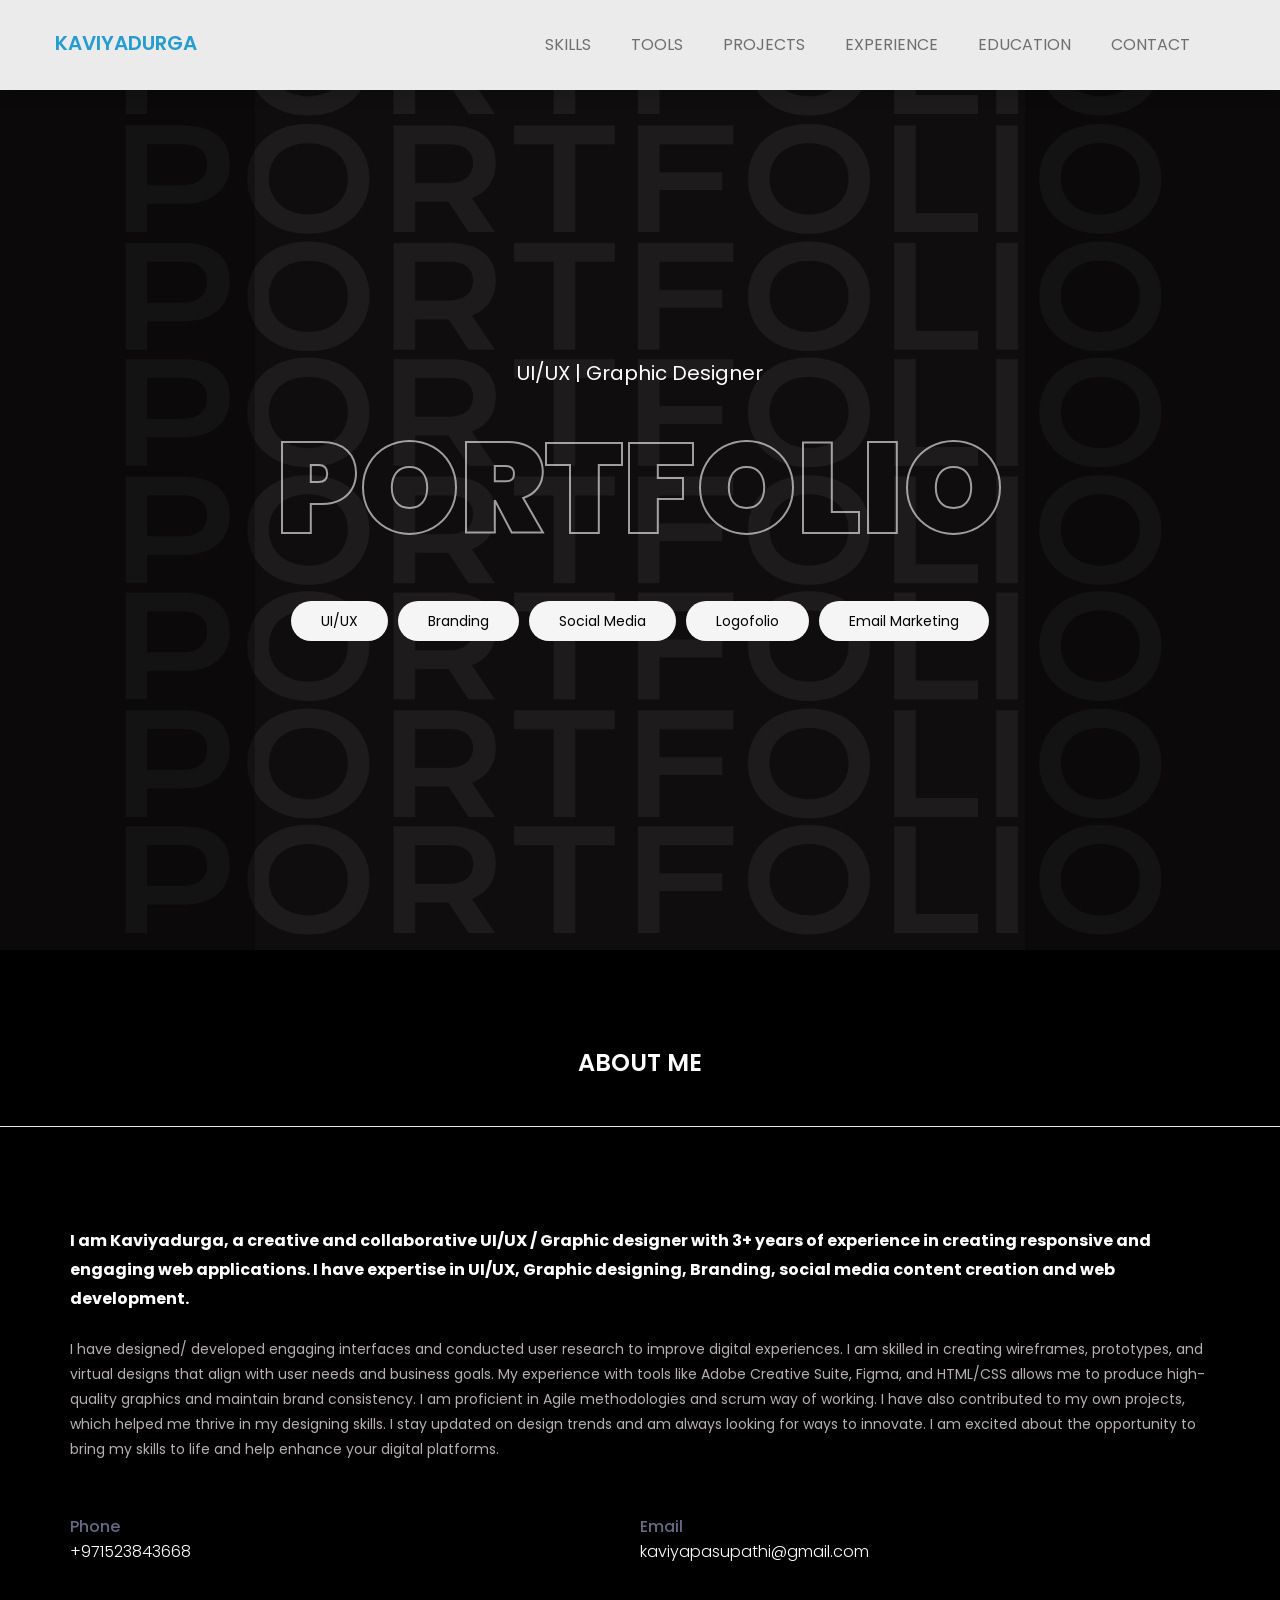
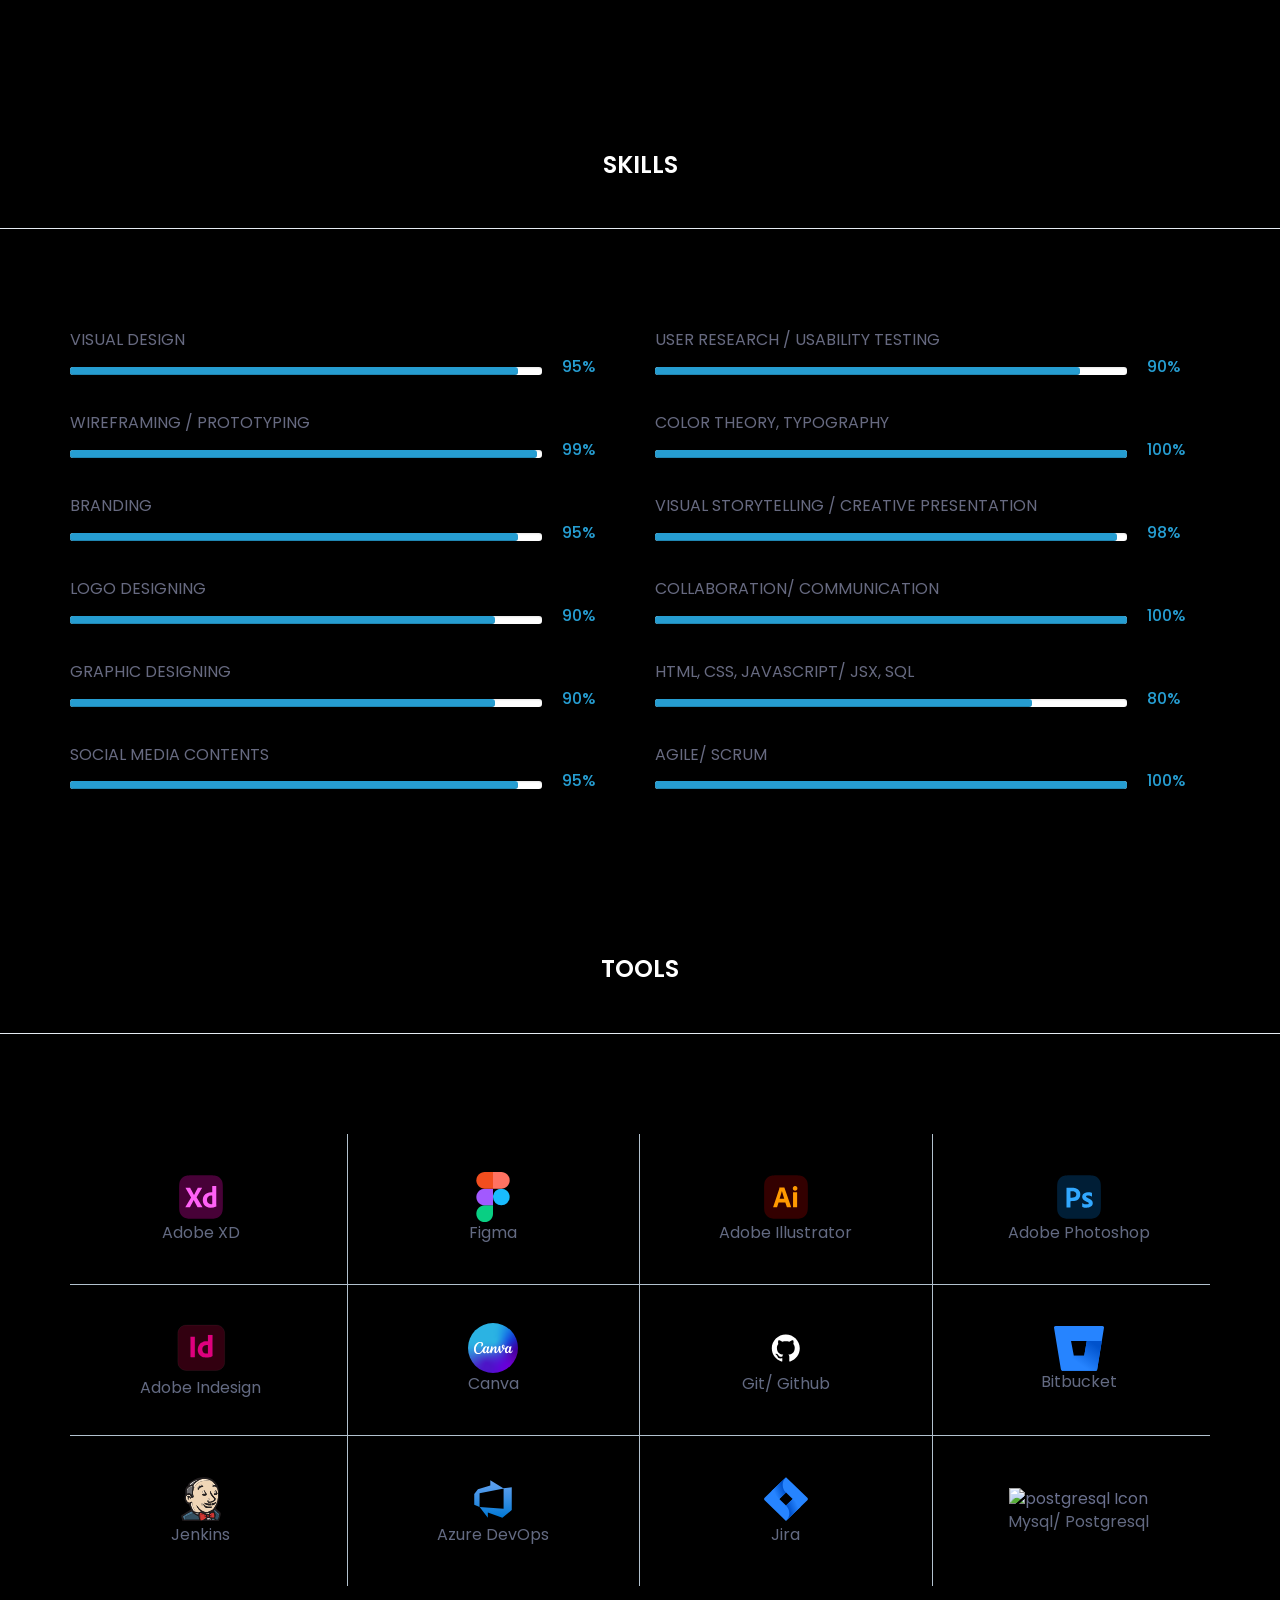
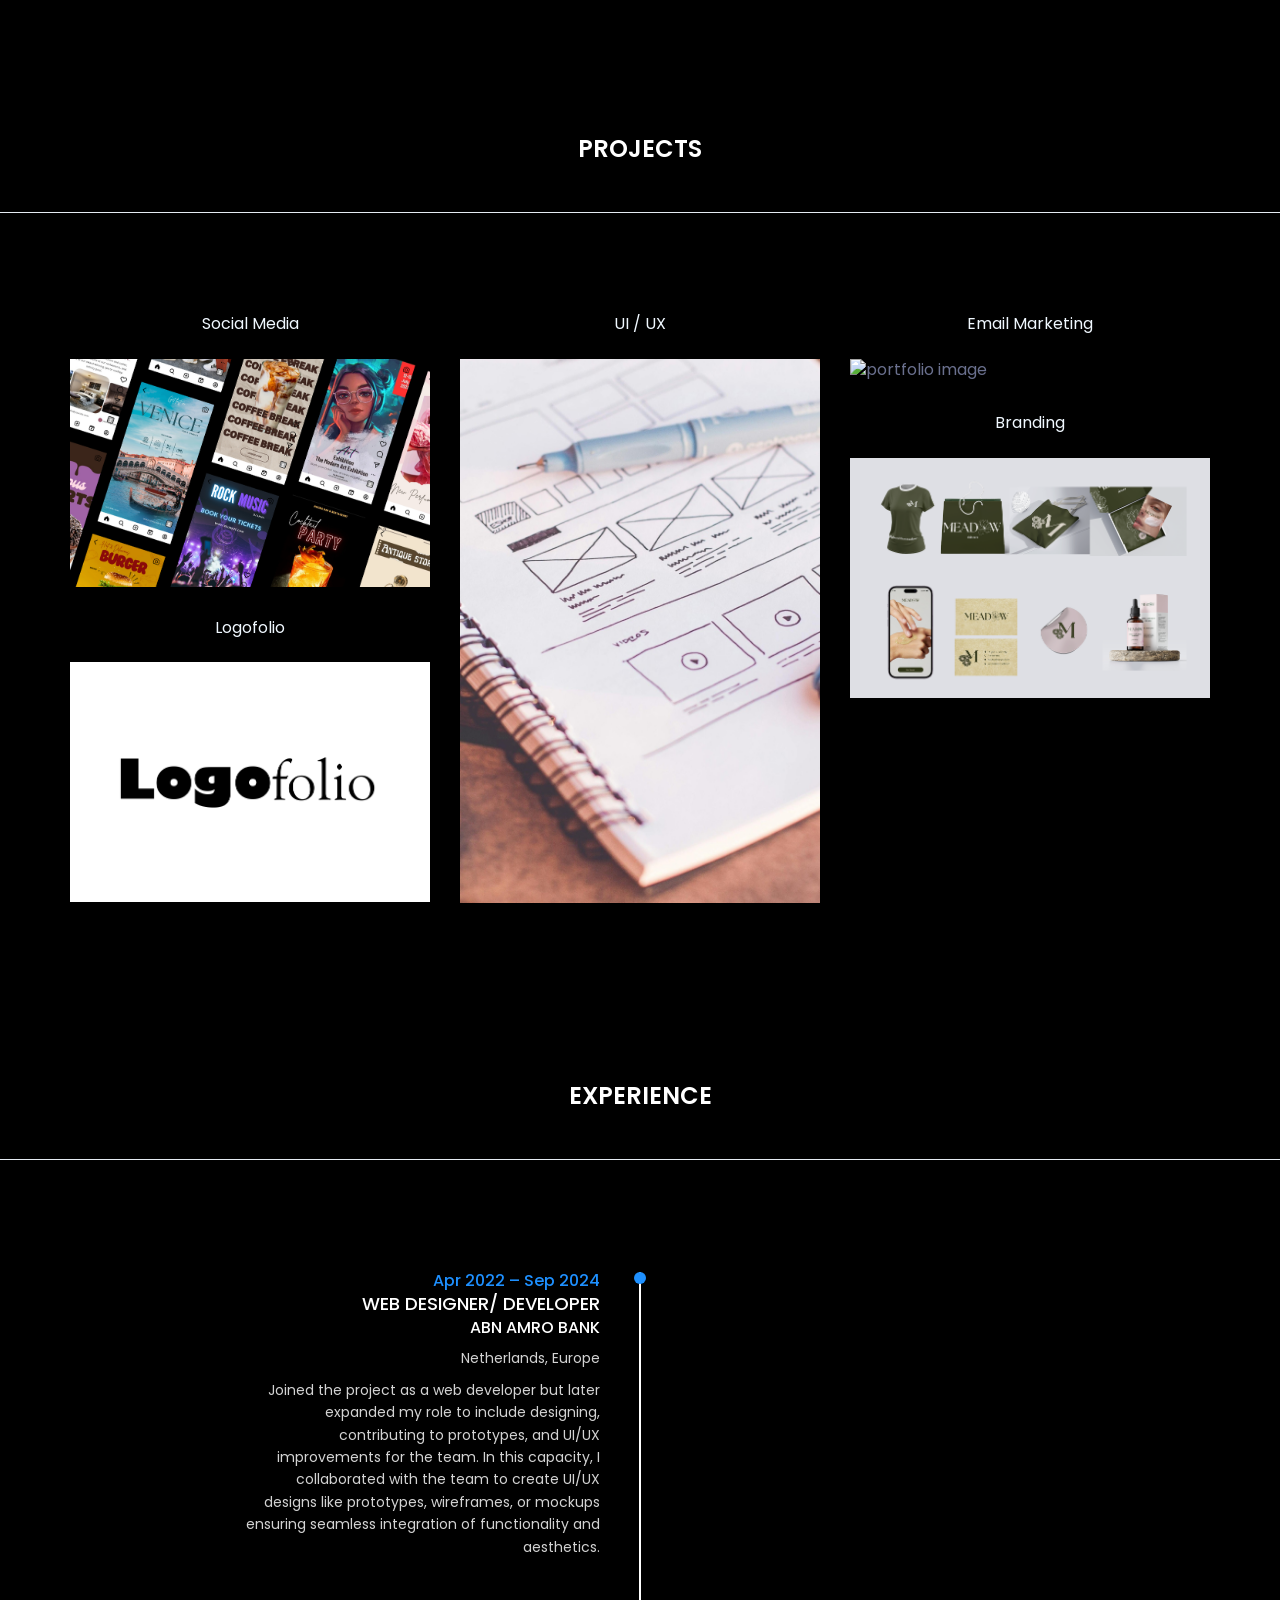
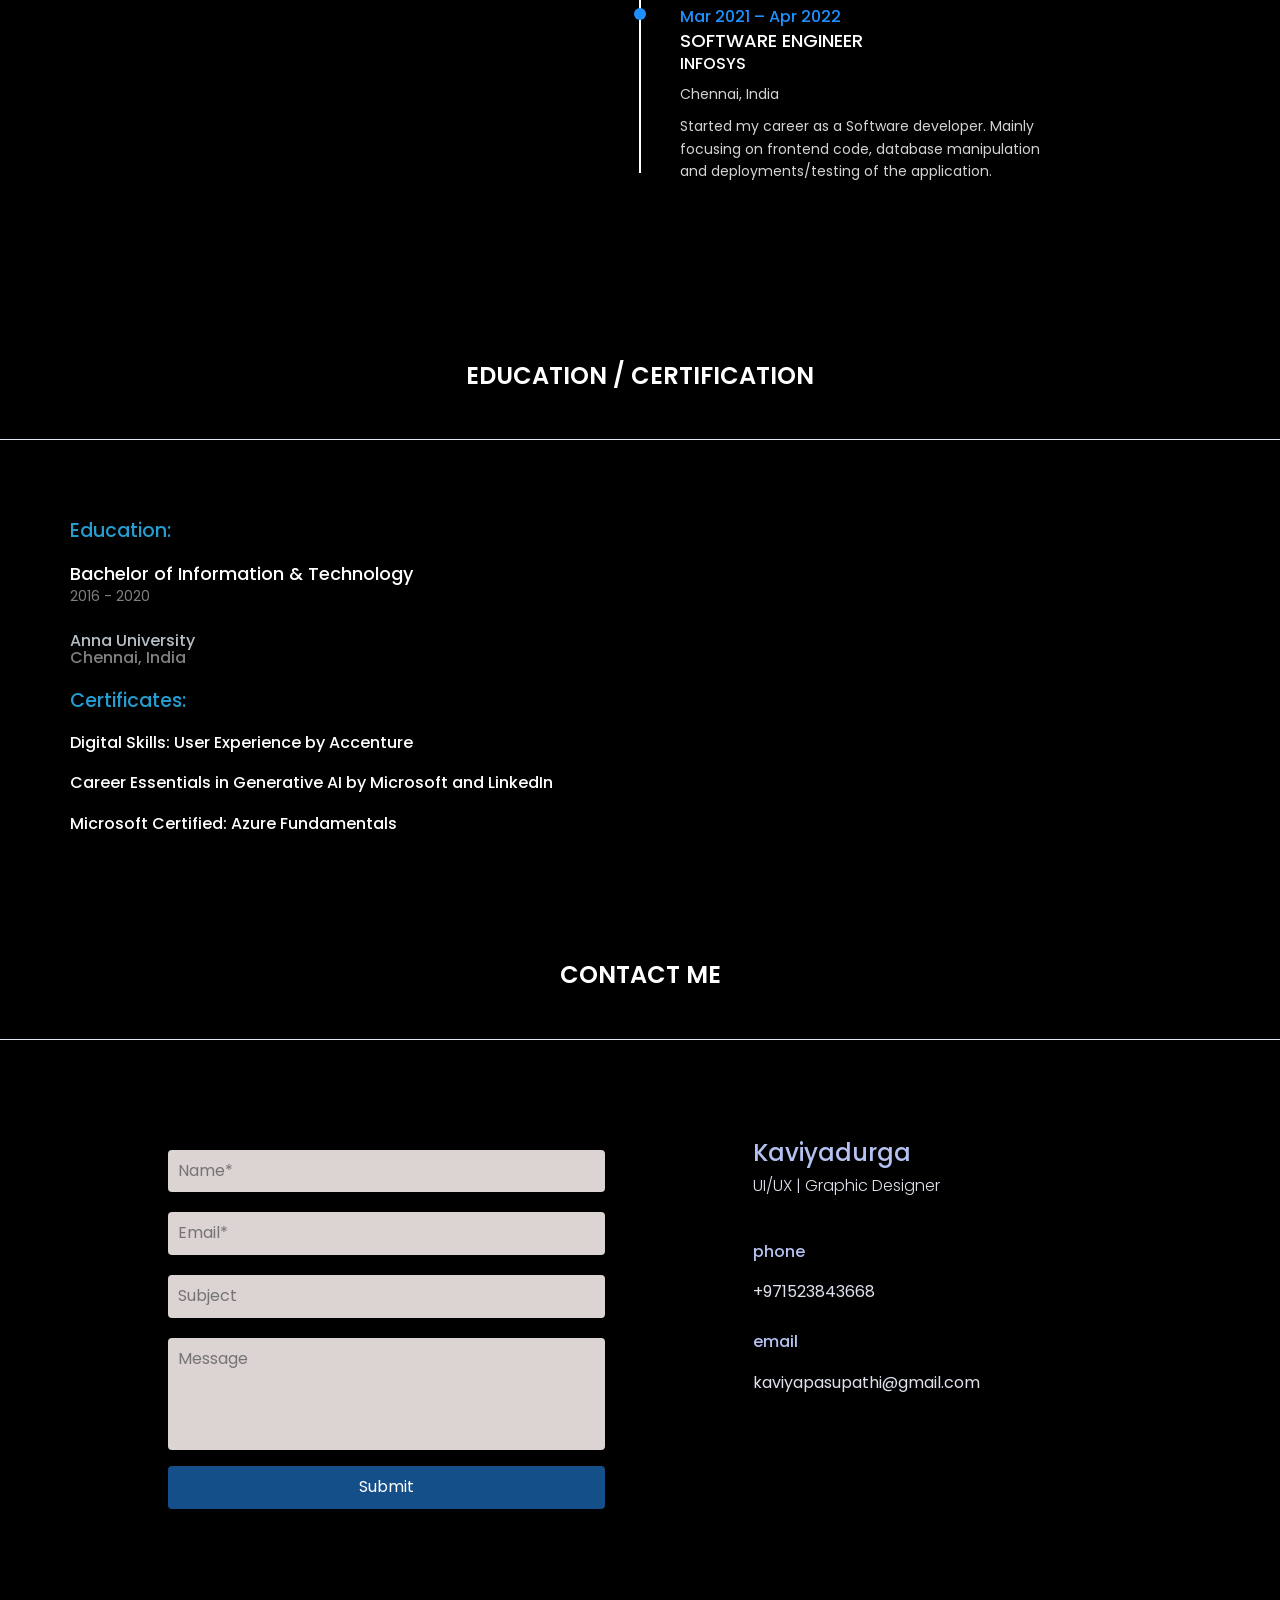
==== index.html @ 009546b3 "changed thumbnails" ====
<!DOCTYPE html>
<html class="no-js" lang="en">
  <head>
    <!-- meta data -->
    <meta charset="utf-8">
    <meta http-equiv="X-UA-Compatible" content="IE=edge" />
    <meta name="viewport" content="width=device-width", initial-scale="1.0">

    <!-- The above 3 meta tags *must* come first in the head; any other head content must come *after* these tags -->
    <!--font-family-->
    <link
      href="https://fonts.googleapis.com/css?family=Poppins:100,200,300,400,500,600,700,800,900&amp;subset=devanagari,latin-ext"
      rel="stylesheet"
    />
    <link rel="stylesheet" href="https://cdnjs.cloudflare.com/ajax/libs/font-awesome/6.7.2/css/all.min.css" integrity="sha512-Evv84Mr4kqVGRNSgIGL/F/aIDqQb7xQ2vcrdIwxfjThSH8CSR7PBEakCr51Ck+w+/U6swU2Im1vVX0SVk9ABhg==" crossorigin="anonymous" referrerpolicy="no-referrer" />

    <!-- title of site -->
    <title>Kaviyadurga</title>
    <!-- For favicon png -->
    <link
      rel="shortcut icon"
      type="image/icon"
      href="assets/images/about/website-logo.svg"
    />
    
    <!--font-awesome.min.css-->
<link rel="stylesheet" href="assets/css/form.css"/>
<link rel="stylesheet" href="assets/css/experience.css">
    <link rel="stylesheet" href="assets/css/font-awesome.min.css" />
    <!--flat icon css-->
    <link rel="stylesheet" href="assets/css/flaticon.css" />
    <!--animate.css-->
    <link rel="stylesheet" href="assets/css/animate.css" />
    <!--owl.carousel.css-->
    <link rel="stylesheet" href="assets/css/owl.carousel.min.css" />
    <link rel="stylesheet" href="assets/css/owl.theme.default.min.css" />
    <!--bootstrap.min.css-->
    <link rel="stylesheet" href="assets/css/bootstrap.min.css" />
    <!-- bootsnav -->
    <link rel="stylesheet" href="assets/css/bootsnav.css" />
    <!--style.css-->
    <link rel="stylesheet" href="assets/css/style.css" />
    <!--responsive.css-->
    <link rel="stylesheet" href="assets/css/responsive.css" />

    <link
      href="https://fonts.googleapis.com/css2?family=Dancing+Script&display=swap"
      rel="stylesheet"
    />

    <link href="https://fonts.googleapis.com/css2?family=Sacramento&display=swap" rel="stylesheet">
    <link href="https://fonts.googleapis.com/css2?family=Alex+Brush&display=swap" rel="stylesheet">

    
  </head>
  <body>
   
    <!-- top-area Start -->
    <header class="top-area">
      <div class="header-area">
        <!-- Start Navigation -->
        <nav
          class="navbar navbar-default bootsnav navbar-fixed dark no-background"
        >
          <div class="container">
            <!-- Start Header Navigation -->
            <div class="navbar-header">
              <button
                type="button"
                class="navbar-toggle"
                data-toggle="collapse"
                data-target="#navbar-menu"
              >
                <i class="fa fa-bars"></i>
              </button>
              <a class="navbar-brand" href="index.html">Kaviyadurga</a>
            </div>
            <!--/.navbar-header-->
            <!-- End Header Navigation -->
            <!-- Collect the nav links, forms, and other content for toggling -->
            <div
              class="collapse navbar-collapse menu-ui-design"
              id="navbar-menu"
            >
              <ul
                class="nav navbar-nav navbar-right"
                data-in="fadeInDown"
                data-out="fadeOutUp"
              >
                <li class="smooth-menu active"></li>
                <li class="smooth-menu"><a href="#skills">skills</a></li>
                <li class="smooth-menu"><a href="#tools">Tools</a></li>
                <li class="smooth-menu"><a href="#portfolio">projects</a></li>
                <li class="smooth-menu"><a href="#experience">experience</a></li>
                <li class="smooth-menu"><a href="#education">education</a></li>
                <li class="smooth-menu"><a href="#contact">contact</a></li>
              </ul>
              <!--/.nav -->
            </div>
            <!-- /.navbar-collapse -->
          </div>
          <!--/.container-->
        </nav>
        <!--/nav-->
        <!-- End Navigation -->
      </div>
      <!--/.header-area-->
      <div class="clearfix"></div>
    </header>
    <!-- /.top-area-->
    <!-- top-area End -->
    <!--welcome-hero start -->
    <!DOCTYPE html>
<html lang="en">
<head>
    <meta charset="UTF-8">
    <meta name="viewport" content="width=device-width, initial-scale=1.0">
    <title>Portfolio</title>
    <link rel="stylesheet" href="styles.css"> <!-- Link to your CSS file -->
</head>
<body>

  <section id="welcome-hero" class="welcome-hero">
    <div class="welcome-content">
        <div style="font-size: 20px;">UI/UX | Graphic Designer</div>
        <div class="text-layer text-outline">PORTFOLIO</div>

        <!-- <div class="signature">Kaviyadurga</div> -->

        <!-- Buttons Section -->
        <div class="buttons">
            <button onclick="window.location.href='ui-ux.html'">UI/UX</button>
            <button onclick="window.location.href='mockups.html'">Branding</button>
            <button onclick="window.location.href='social-media.html'">Social Media</button>
            <button onclick="window.location.href='logo.html'">Logofolio</button>
            <button onclick="window.location.href='editorial-designs.html'">Email Marketing</button>
        </div>
    </div>
</section>


</body>
</html>


    <!--/.welcome-hero-->
    <!--welcome-hero end -->
    <!--about start -->
    <section id="about" class="about"> 
      <div class="section-heading text-center">
        <h2>about me</h2>
      </div>
      <div class="container">
        <div class="about-content">
          <div>
            <p style="font-weight: bold; color: white; font-size: medium;">
              I am Kaviyadurga, a creative and collaborative UI/UX / Graphic designer with
              3+ years of experience in creating responsive and engaging
              web applications. I have expertise in UI/UX, Graphic designing, Branding, social media content creation and web development.
            </p>
            <br>
            
              <p style="color: rgb(183, 175, 175);">I have designed/ developed engaging interfaces and conducted user research to improve digital experiences.
              I am skilled in creating wireframes, prototypes, and virtual designs that align with user needs and business goals.
              My experience with tools like Adobe Creative Suite, Figma, and HTML/CSS allows me to produce high-quality graphics and maintain brand consistency.
              I am proficient in Agile methodologies and scrum way of working.
              I have also contributed to my own projects, which helped me thrive in my designing skills.
              I stay updated on design trends and am always looking for ways to innovate.
              I am excited about the opportunity to bring my skills to life and help enhance your digital platforms.</p>
            
    
            <!-- Phone and Email Section -->
            <div class="contact-info">
              <div class="single-about-add-info">
                <h3>Phone</h3>
                <p>+971523843668</p>
              </div>
              <div class="single-about-add-info">
                <h3>Email</h3>
                <p>kaviyapasupathi@gmail.com</p>
              </div>
            </div>
          </div>
        </div>
      </div>
    </section>
    <!--/.about-->
    <!--about end -->

    <!--skills start -->
    <section id="skills" class="skills">
      <div class="skill-content">
        <div class="section-heading text-center">
          <h2>skills</h2>
        </div>
        <div class="container">
          <div class="row">
            <div class="col-md-6">
              <div class="single-skill-content">
                <div class="barWrapper">
                  <span class="progressText">Visual Design</span>
                  <div class="single-progress-txt">
                    <div class="progress">
                      <div
                        class="progress-bar"
                        role="progressbar"
                        aria-valuenow="95"
                        aria-valuemin="10"
                        aria-valuemax="100"
                        style=""
                      ></div>
                    </div>
                    <h3>95%</h3>
                  </div>
                </div>
                <div class="barWrapper">
                  <span class="progressText">Wireframing / Prototyping</span>
                  <div class="single-progress-txt">
                    <div class="progress">
                      <div
                        class="progress-bar"
                        role="progressbar"
                        aria-valuenow="99"
                        aria-valuemin="10"
                        aria-valuemax="100"
                        style=""
                      ></div>
                    </div>
                    <h3>99%</h3>
                  </div>
                </div>
                <!-- /.barWrapper -->
                <div class="barWrapper">
                  <span class="progressText">Branding</span>
                  <div class="single-progress-txt">
                    <div class="progress">
                      <div
                        class="progress-bar"
                        role="progressbar"
                        aria-valuenow="95"
                        aria-valuemin="10"
                        aria-valuemax="100"
                        style=""
                      ></div>
                    </div>
                    <h3>95%</h3>
                  </div>
                </div>
                <!-- /.barWrapper -->
                <div class="barWrapper">
                  <span class="progressText">LOGO designing</span>
                  <div class="single-progress-txt">
                    <div class="progress">
                      <div
                        class="progress-bar"
                        role="progressbar"
                        aria-valuenow="90"
                        aria-valuemin="10"
                        aria-valuemax="100"
                        style=""
                      ></div>
                    </div>
                    <h3>90%</h3>
                  </div>
                </div>
                <div class="barWrapper">
                  <span class="progressText">Graphic designing</span>
                  <div class="single-progress-txt">
                    <div class="progress">
                      <div
                        class="progress-bar"
                        role="progressbar"
                        aria-valuenow="90"
                        aria-valuemin="10"
                        aria-valuemax="100"
                        style=""
                      ></div>
                    </div>
                    <h3>90%</h3>
                  </div>
                </div>
                <!-- /.barWrapper -->
                <div class="barWrapper">
                  <span class="progressText">Social Media Contents</span>
                  <div class="single-progress-txt">
                    <div class="progress">
                      <div
                        class="progress-bar"
                        role="progressbar"
                        aria-valuenow="95"
                        aria-valuemin="10"
                        aria-valuemax="100"
                        style=""
                      ></div>
                    </div>
                    <h3>95%</h3>
                  </div>
                </div>
                <!-- /.barWrapper -->
              </div>
            </div>
            <div class="col-md-6">
              <div class="single-skill-content">
                <div class="barWrapper">
                  <span class="progressText">User research / Usability Testing</span>
                  <div class="single-progress-txt">
                    <div class="progress">
                      <div
                        class="progress-bar"
                        role="progressbar"
                        aria-valuenow="90"
                        aria-valuemin="10"
                        aria-valuemax="100"
                        style=""
                      ></div>
                    </div>
                    <h3>90%</h3>
                  </div>

                    <div class="barWrapper">
                      <span class="progressText">color theory, Typography</span>
                      <div class="single-progress-txt">
                        <div class="progress">
                          <div
                            class="progress-bar"
                            role="progressbar"
                            aria-valuenow="100"
                            aria-valuemin="10"
                            aria-valuemax="100"
                            style=""
                          ></div>
                        </div>
                        <h3>100%</h3>
                      </div>
                </div>
                <div class="barWrapper">
                  <span class="progressText">Visual storytelling / Creative presentation</span>
                  <div class="single-progress-txt">
                    <div class="progress">
                      <div
                        class="progress-bar"
                        role="progressbar"
                        aria-valuenow="98"
                        aria-valuemin="10"
                        aria-valuemax="100"
                        style=""
                      ></div>
                    </div>
                    <h3>98%</h3>
                  </div>
                </div>
                <div class="barWrapper">
                  <span class="progressText">collaboration/ communication</span>
                  <div class="single-progress-txt">
                    <div class="progress">
                      <div
                        class="progress-bar"
                        role="progressbar"
                        aria-valuenow="100"
                        aria-valuemin="10"
                        aria-valuemax="100"
                        style=""
                      ></div>
                    </div>
                    <h3>100%</h3>
                  </div>
                </div>
                <!-- /.barWrapper -->
                <!-- /.barWrapper -->
                <div class="barWrapper">
                  <span class="progressText"> html, CSS, JavaScript/ JSX, SQL</span>
                  <div class="single-progress-txt">
                    <div class="progress">
                      <div
                        class="progress-bar"
                        role="progressbar"
                        aria-valuenow="80"
                        aria-valuemin="10"
                        aria-valuemax="100"
                        style=""
                      ></div>
                    </div>
                    <h3>80%</h3>
                  </div>
                </div>
                <div class="barWrapper">
                  <span class="progressText"> Agile/ Scrum</span>
                  <div class="single-progress-txt">
                    <div class="progress">
                      <div
                        class="progress-bar"
                        role="progressbar"
                        aria-valuenow="100"
                        aria-valuemin="10"
                        aria-valuemax="100"
                        style=""
                      ></div>
                    </div>
                    <h3>100%</h3>
                  </div>
                </div>
                <!-- /.barWrapper -->
                <!-- /.barWrapper -->
              </div>
            </div>
          </div>
          <!-- /.row -->
        </div>
        <!-- /.container -->
      </div>
      <!-- /.skill-content-->
    </section>
    <!--/.skills-->
    <!--skills end -->
     <!--Tools start -->
    <section id="tools" class="tools">
      <div class="tools-details">
        <div class="section-heading text-center">
          <h2>Tools</h2>
        </div>
        <div class="container tool">
          <div class="tools-content">
            <div class="row">
              <div class="col-sm-3">
                <div class="single-tool">
                  <div class="tool-txt">
                    <a><img src="assets/images/tools/adobe-xd.svg" alt="adobe adobe-xd Icon" width="50" height="50"></a>
                    <div class="tool-icon-name">Adobe XD</div>
                  </div>
                  <div class="single-tool-overlay">
                    <div class="tool-txt">
                      <a><img src="assets/images/tools/adobe-xd.svg" alt="adobe adobe-xd Icon" width="50" height="50"></a>
                      <div class="tool-icon-name">Adobe XD</div>
                    </div>
                  </div>
                </div>
              </div>
              <div class="col-sm-3">
                <div class="single-tool">
                  <div class="tool-txt">
                    <a><img src="assets/images/tools/figma.svg" alt="Figma Icon" width="50" height="50"></a>
                    <div class="tool-icon-name">Figma</div>
                  </div>
                  <div class="single-tool-overlay">
                    <div class="tool-txt">
                      <a><img src="assets/images/tools/figma.svg" alt="Figma Icon" width="50" height="50"></a>
                      <div class="tool-icon-name">Figma</div>
                    </div>
                  </div>
                </div>
              </div>

              <div class="col-sm-3">
                <div class="single-tool">
                  <div class="tool-txt">
                    <a ><img src="assets/images/tools/adobe-illustrator.svg" alt="illustrator Icon" width="50" height="50"></a>
                    <div class="tool-icon-name">Adobe illustrator</div>
                  </div>
                  <div class="single-tool-overlay">
                    <div class="tool-txt">
                      <a ><img src="assets/images/tools/adobe-illustrator.svg" alt="illustrator Icon" width="50" height="50"></a>
                      <div class="tool-icon-name">Adobe illustrator</div>
                    </div>
                  </div>
                </div>
              </div>

              <div class="col-sm-3">
                <div class="single-tool tool-no-border">
                  <div class="tool-txt">
                    <a><img src="assets/images/tools/adobe-photoshop.svg" alt="Photoshop Icon" width="50" height="50"></a>
                    <div class="tool-icon-name">Adobe Photoshop</div>
                  </div>
                  <div class="single-tool-overlay">
                    <div class="tool-txt">
                      <a><img src="assets/images/tools/adobe-photoshop.svg" alt="Photoshop Icon" width="50" height="50"></a>
                      <div class="tool-icon-name">Adobe Photoshop</div>
                    </div>
                  </div>
                </div>
              </div>
            </div>
            <div class="tool-border"></div>
             <div class="row">
              <div class="col-sm-3">
                <div class="single-tool">
                  <div class="tool-txt">
                    <a><img src="assets/images/tools/adobe-indesign-color.svg" alt="Indesign Icon" width="50" height="50"></a>
                    <div class="tool-icon-name">Adobe Indesign</div>
                  </div>
                  <div class="single-tool-overlay">
                    <div class="tool-txt">
                      <a><img src="assets/images/tools/adobe-indesign.svg" alt="Indesign Icon" width="50" height="50"></a>
                      <div class="tool-icon-name">Adobe Indesign</div>
                    </div>
                  </div>
                </div>

                
              </div>
              <div class="col-sm-3">
                <div class="single-tool">
                  <div class="tool-txt">
                    <a><img src="assets/images/tools/canva-color.svg" alt="canva Icon" width="50" height="50"></a>
                    <div class="tool-icon-name">canva</div>
                  </div>
                  <div class="single-tool-overlay">
                    <div class="tool-txt">
                      <a><img src="assets/images/tools/canva.svg" alt="canva Icon" width="50" height="50"></a>
                      <div class="tool-icon-name">canva</div>
                    </div>
                  </div>
                </div>
              </div>

              <div class="col-sm-3">
                <div class="single-tool">
                  <div class="tool-txt">
                    <a><img src="assets/images/tools/github-white.svg" alt="adobe adobe-xd Icon" width="50" height="50"></a>
                    <div class="tool-icon-name">Git/ Github</div>
                  </div>
                  <div class="single-tool-overlay">
                    <div class="tool-txt">
                      <a><img src="assets/images/tools/github.svg" alt="adobe adobe-xd Icon" width="50" height="50"></a>
                      <div class="tool-icon-name">Git/ Github</div>
                    </div>
                  </div>
                </div>
              </div>
              
              <div class="col-sm-3">
                <div class="single-tool tool-no-border">
                  <div class="tool-txt">
                    <a><img src="assets/images/tools/bitbucket.svg" alt="bitbucket Icon" width="50" height="50"></a>
                    <div class="tool-icon-name">Bitbucket</div>
                  </div>
                  <div class="single-tool-overlay">
                    <div class="tool-txt">
                      <a><img src="assets/images/tools/bitbucket-black.svg" alt="bitbucket Icon" width="50" height="50"></a>
                      <div class="tool-icon-name">Bitbucket</div>
                    </div>
                  </div>
                </div>
              </div>
            </div>
            <div class="tool-border"></div>
            <div class="row">
              <div class="col-sm-3">
                <div class="single-tool">
                  <div class="tool-txt">
                    <a><img src="assets/images/tools/file-type-jenkins.svg" alt="Jenkins Icon" width="50" height="50"></a>
                    <div class="tool-icon-name">jenkins</div>
                  </div>
                  <div class="single-tool-overlay">
                    <div class="tool-txt">
                      <a><img src="assets/images/tools/file-type-jenkins.svg" alt="Jenkins Icon" width="50" height="50"></a>
                      <div class="tool-icon-name">jenkins</div>
                    </div>
                  </div>
                </div>
              </div>
              <div class="col-sm-3">
                <div class="single-tool">
                  <div class="tool-txt">
                    <a><img src="assets/images/tools/azure-devops-color.svg" alt="Azure DevOps Icon" width="50" height="50"></a>
                    <div class="tool-icon-name">Azure DevOps</div>
                  </div>
                  <div class="single-tool-overlay">
                    <div class="tool-txt">
                      <a><img src="assets/images/tools/microsoft-azure-devops-black.svg" alt="Azure DevOps Icon" width="50" height="50"></a>
                      <div class="tool-icon-name">Azure DevOps</div>
                    </div>
                  </div>
                </div>
              </div>
              <div class="col-sm-3">
                <div class="single-tool">
                  <div class="tool-txt">
                    <a><img src="assets/images/tools/jira.svg" alt="JIRA Icon" width="50" height="50"></a>
                    <div class="tool-icon-name">jira</div>
                  </div>
                  <div class="single-tool-overlay">
                    <div class="tool-txt">
                      <a><img src="assets/images/tools/jira-software-black.svg" alt="JIRA Icon" width="50" height="50"></a>
                      <div class="tool-icon-name">jira</div>
                    </div>
                  </div>
                </div>
              </div>
              <div class="col-sm-3">
                <div class="single-tool tool-no-border">
                  <div class="tool-txt">
                    <a><img src="assets/images/tools/postgresql.svg" alt="postgresql Icon" width="50" height="50"></a>
                    <div class="tool-icon-name">mysql/ postgresql</div>
                  </div>
                  <div class="single-tool-overlay">
                    <div class="tool-txt">
                      <a><img src="assets/images/tools/postgresql-black.svg" alt="postgresql Icon" width="50" height="50"></a>
                      <div class="tool-icon-name">mysql/ postgresql</div>
                    </div>
                  </div>
                </div>
              </div>
            </div>
          </div>
        </div>
      </div>
    </section><!--/.Tools-->
    <!--Tools end -->

        <!--portfolio start -->
        <section id="portfolio" class="portfolio">
          <div class="portfolio-details">
            <div class="section-heading text-center">
              <h2>Projects</h2>
            </div>
    
            
            <div class="container">
              <div class="portfolio-content">
                <div class="isotope">
                  <div class="row">
                    <div class="col-sm-4">
    
    
                      <div class="item">
                        <a href="social-media.html">
                          <div class="text-center" style="color: aliceblue;">Social Media</div><br>
                          <img
                            src="assets/images/portfolio/media-thumbnail.png"
                            alt="portfolio image" />
                          <div class="isotope-overlay">
                            <span>View projects</span>
                          </div>
                        </a>
                      </div>
                      
                      
                      <div class="item">
                        <a href="logo.html">
                          <div class="text-center" style="color: aliceblue;">Logofolio</div><br>
                          <img
                            src="assets/images/portfolio/logo-thumbnail.png"
                            alt="portfolio image" />
                          <div class="isotope-overlay">
                            <span>View projects</span>
                          </div>
                        </a>
                      </div>
                      <!-- /.item -->
                      <!-- /.item -->
                    </div>
                    <!-- /.col -->
    
                    <div class="col-sm-4">
                      
                      <!-- /.item -->
    
                      <div class="item">
                        <a href="ui-ux.html">
                          <div class="text-center" style="color: aliceblue;">UI / UX</div>
                          <br>
                          <img
                            src="assets/images/portfolio/uiux.jpeg"
                            alt="portfolio image" />
                          <div class="isotope-overlay">
                            <span>View projects</span>
                          </div>
                        </a>
                      </div>
                    </div>
                    <!-- /.col -->        
                      <!-- /.item -->
                    
                    <!-- /.col -->
    
                    <div class="col-sm-4">
                      <div class="item">
                        <div class="text-center" style="color: aliceblue;">Email Marketing</div>
                        <br>
                        <a href="editorial-designs.html">
                          <img
                            src="assets/images/portfolio/editorial-design-thumbnail.png"
                            alt="portfolio image" />
                          <div class="isotope-overlay">
                            <span>View projects</span>
                          </div>
                        </a>
                      </div>
                      <!-- /.item -->
                      <div class="item">
                        <a href="mockups.html">
                          <div class="text-center" style="color: aliceblue;">Branding</div>
                          <br>
                          <img
                            src="assets/images/portfolio/branding-thumbail.png"
                            alt="portfolio image" />
                          <div class="isotope-overlay">
                            <span>View projects</span>
                          </div>
                        </a>
                      </div>
                      <!-- /.item -->
                    </div>
                    <!-- /.col -->
                  </div>
                  <!-- /.row -->
                </div>
                <!--/.isotope-->
              </div>
              <!--/.gallery-content-->
            </div>
            <!--/.container-->
          </div>
          <!--/.portfolio-details-->
        </section>
        <!--portfolio end -->
    <!--experience start -->
    <section id="experience" class="experience">
      <div class="section-heading text-center">
        <h2>experience</h2>
      </div>
      <br>
      <br>
      <br>
      <br>
      <div class="experience-container">
        <div class="timeline-e">
          <div class="timeline-item left">
            <div class="timeline-dot"></div>
            <div class="timeline-content-experience">
              <h2>Apr 2022 – Sep 2024</h2>
              <h3>WEB DESIGNER/ DEVELOPER</h3>
              <h4>ABN AMRO BANK</h4>
              <p>Netherlands, Europe</p>
              <p>
                Joined the project as a web developer but later expanded my role to include designing, contributing to prototypes, and UI/UX improvements for the team. In this capacity, I collaborated with the team to create UI/UX designs like prototypes, wireframes, or mockups ensuring seamless integration of functionality and aesthetics.
              </p>
            </div>
          </div>
          <div class="timeline-item right">
            <div class="timeline-dot"></div>
            <div class="timeline-content-experience">
              <h2>Mar 2021 – Apr 2022</h2>
              <h3>SOFTWARE ENGINEER</h3>
              <h4>INFOSYS</h4>
              <p>Chennai, India</p>
              <p>
                Started my career as a Software developer. Mainly focusing on frontend code, database manipulation and deployments/testing of the application.
              </p>
            </div>
          </div>
        </div>
      </div>
    </section>
    <!--/.experience-->
    <!--experience end -->
    <section id="education" class="education">
      <div class="section-heading text-center">
        <h2>education / certification</h2>
      </div>
      <div class="container">
        <div class="education-horizontal-timeline">
          <div >
            <div >
              <div >
                <div class="experience-time">
                  <h3 style="font-size: larger; color: #269dd1;" >Education:</h3>
                  <br>
                  <h4 style="font-size: large">
                    Bachelor of Information & Technology
                  </h4>
                  <p style="color: grey">2016 - 2020</p>
                  <br>
                </div>
                <!--/.experience-time-->
                <div class="timeline-horizontal-border"></div>
                <div class="timeline">
                  <div class="timeline-content">
                    <h4 style="color: rgb(181, 190, 197);" class="title" >Anna University</h4>
                    <h5 style="color: grey;">Chennai, India</h5>
                  </div>
                  <!--/.timeline-content-->
                </div>
                <!--/.timeline-->
              </div>
              <br>
              <div >
                <div class="experience-time">
                  <h3 style="font-size: larger; color: #269dd1;" >
                    Certificates:</h3>
                    <br>
                    <h5>Digital Skills: User Experience by Accenture</h5>
                    <br>
                    <h5>Career Essentials in Generative AI by Microsoft and LinkedIn</h5>
                    <br>
                    <h5>Microsoft Certified: Azure Fundamentals</h5>
                </div>
                <!--/.experience-time-->
                <div class="timeline-horizontal-border"></div>
                <div class="timeline">
                  <div class="timeline-content">
                  </div>
                  <!--/.timeline-content-->
                </div>
                <!--/.timeline-->
              </div>
            </div>
          </div>
        </div>
      </div>
    </section>
    <!--/.education-->
    <!--education end -->
   

    <!--contact start -->
    <section id="contact" class="contact">
      <div class="section-heading text-center">
        <h2>contact me</h2>
      </div>
      <div class="container">
        <div class="row">
          <div class="col-md-offset-1 col-md-5 col-sm-6">
            <div class="single-contact-box">
              <div class="contact-form">
                <form action="https://api.web3forms.com/submit" method="POST" class="contact-form" id="contactForm">
                  <input type="hidden" name="access_key" value="eb0b4a5a-c8cd-4df2-a8bb-a3f2d556fee1">
                  <input type="text" id="name" name="name" placeholder="Name*" required>
                  <input type="email" id="email" name="email" placeholder="Email*" required>
                  <input type="text" id="subject" name="subject" placeholder="Subject" required>
                  <textarea id="message" name="message" placeholder="Message" rows="4" required></textarea>
                  <button type="submit">Submit</button>
                </form>
                <!--/form-->
              </div>
              <!--/.contact-form-->
            </div>
            <!--/.single-contact-box-->
          </div>
        
            <!--/.col-->
            <div class="col-md-offset-1 col-md-5 col-sm-6">
              <div class="single-contact-box">
                <div class="contact-adress">
                  <div class="contact-add-head">
                    <h3>Kaviyadurga</h3>
                    <p>UI/UX | Graphic Designer</p>
                  </div>
                  <div class="contact-add-info">
                    <div class="single-contact-add-info">
                      <h3>phone</h3>
                      <p>+971523843668</p>
                    </div>
                    <div class="single-contact-add-info">
                      <h3>email</h3>
                      <p>kaviyapasupathi@gmail.com</p>
                    </div>
                  </div>
                </div>
                <!--/.contact-adress-->
                <div class="hm-foot-icon">
                  <!--/ul-->
                </div>
                <!--/.hm-foot-icon-->
              </div>
              <!--/.single-contact-box-->
            </div>
            <!--/.col-->
          </div>
          <!--/.row-->
        </div>
        <!--/.contact-content-->
      </div>
      <!--/.container-->
    </section>
    <!--/.contact-->
    <!--contact end -->
    <!--footer-copyright start-->
    <footer id="footer-copyright" class="footer-copyright">
      <div class="container">
        <div class="hm-footer-copyright text-center">
          <!--/p-->
        </div>
        <!--/.text-center-->
      </div>
      <!--/.container-->
      <div id="scroll-Top">
        <div class="return-to-top">
          <i class="fa fa-angle-up" id="scroll-top"></i>
        </div>
      </div>
      <!--/.scroll-Top-->
    </footer>
    <!--/.footer-copyright-->
    <!--footer-copyright end-->
    <!-- Include all js compiled plugins (below), or include individual files as needed -->
    <script src="assets/js/jquery.js"></script>
    <!--modernizr.min.js-->
    <script src="https://cdnjs.cloudflare.com/ajax/libs/modernizr/2.8.3/modernizr.min.js"></script>
    <!--bootstrap.min.js-->
    <script src="assets/js/bootstrap.min.js"></script>
    <!-- bootsnav js -->
    <script src="assets/js/bootsnav.js"></script>
    <!-- jquery.sticky.js -->
    <script src="assets/js/jquery.sticky.js"></script>
    <!-- for progress bar start-->
    <!-- progressbar js -->
    <script src="assets/js/progressbar.js"></script>
    <!-- appear js -->
    <script src="assets/js/jquery.appear.js"></script>
    <!-- for progress bar end -->
    <!--owl.carousel.js-->
    <script src="assets/js/owl.carousel.min.js"></script>
    <script src="https://cdnjs.cloudflare.com/ajax/libs/jquery-easing/1.4.1/jquery.easing.min.js"></script>
    <!--Custom JS-->
    <script src="assets/js/custom.js"></script>
   
  </body>
</html>
---- assets/css/form.css ----
body {
  margin: 0;
  font-family: Arial, sans-serif;
  background-color: #121212;
  color: #ffffff;
}

.contact-container {
  position: absolute;
  top: 50%;
  left: 10%;
  transform: translateY(-50%);
  background-color: #000000;
  padding: 20px;
  border-radius: 8px;
  box-shadow: 0 4px 8px rgba(0, 0, 0, 0.3);
  max-width: 400px;
  width: 100%;
}

.contact-form h2 {
  text-align: center;
  margin-bottom: 20px;
  color: #ffffff;
}

.contact-form input,
.contact-form textarea {
  width: calc(100% - 20px);
  margin: 10px 0;
  padding: 10px;
  border: none;
  border-radius: 4px;
  background-color: #dcd3d3;
  color: #110101;
  resize: none;
}

.contact-form input:focus,
.contact-form textarea:focus {
  outline: none;
  border: 2px solid #1e90ff;
}

.contact-form button {
  width: calc(100% - 20px);
  padding: 10px;
  border: none;
  border-radius: 4px;
  background-color: #144f8a;
  color: #ffffff;
  font-size: 16px;
  cursor: pointer;
}

.contact-form button:hover {
  background-color: #1c86ee;
}
---- assets/css/experience.css ----
.experience-container {
  padding: 20px;
  text-align: justify;
  font-family: Arial, sans-serif;
  background-color: black;
  color: #ffffff;
}

.experience-container h1 {
  font-size: 24px;
  margin-bottom: 40px;
  color: #ffffff;
  text-transform: uppercase;
}

.timeline-e {
  position: relative;
  max-width: 800px;
  margin: 0 auto;
}

.timeline-e::before {
  content: "";
  position: absolute;
  top: 0;
  left: 50%;
  transform: translateX(-50%);
  width: 2px;
  height: calc(100% - 20px); /* Adjust height to stop before the last dot */
  background-color: #ffffff;
  z-index: 0;
}

.timeline-item {
  display: flex;
  justify-content: flex-start;
  align-items: flex-start;
  margin-bottom: 40px;
  position: relative;
}

.timeline-item.right {
  justify-content: flex-end;
}

.timeline-item:last-child {
  margin-bottom: 0; /* Remove margin for the last item */
}

.timeline-item .timeline-dot {
  position: absolute;
  left: 50%;
  transform: translateX(-50%);
  width: 12px;
  height: 12px;
  background-color: #1e90ff;
  border-radius: 50%;
  z-index: 1;
}

.timeline-content-experience {
  width: 45%;
}

.timeline-item.left .timeline-content-experience {
  text-align: right;
}

.timeline-item.right .timeline-content-experience {
  text-align: left;
}

.timeline-content-experience h2 {
  margin: 0;
  font-size: 16px;
  color: #1e90ff;
}

.timeline-content-experience h3 {
  margin: 5px 0;
  font-size: 18px;
  color: #ffffff;
}

.timeline-content-experience h4 {
  margin: 5px 0;
  font-size: 16px;
  color: #ffffff;
}

.timeline-content-experience p {
  margin: 10px 0;
  font-size: 14px;
  line-height: 1.6;
  color: #d3d3d3;
}
---- assets/css/bootsnav.css ----
/* ==============================================================

Template name : Bootsnav - Multi Purpose Header
Categorie : Bootstrap Menu in CSS
Author : adamnurdin01
Version : v.1.2
Created : 2016-06-02
Last update : 2016-10-19

============================================================== */

/* MEGAMENU STYLE
=================================*/
nav.bootsnav .dropdown.megamenu-fw {
    position: static;
}

nav.bootsnav .container {
    position: relative;
}

nav.bootsnav .megamenu-fw .dropdown-menu {
    left: auto;
}

nav.bootsnav .megamenu-content {
    padding: 15px;
    width: 100% !important;
}

nav.bootsnav .megamenu-content .title{
    margin-top: 0;
}

nav.bootsnav .dropdown.megamenu-fw .dropdown-menu {
    left: 0;
    right: 0;
}

/* Navbar
=================================*/
nav.navbar.bootsnav{
    margin-bottom: 0;
    -moz-border-radius: 0px;
    -webkit-border-radius: 0px;
    -o-border-radius: 0px;
    border-radius: 0px;
    background-color: #fff;
    border: none;
    border-bottom: solid 1px #e0e0e0;
    z-index: 9;
}

nav.navbar.bootsnav ul.nav > li > a{
    color: #6f6f6f;
    background-color: transparent;
    outline: none;
    margin-bottom: -2px;
}

nav.navbar.bootsnav ul.nav li.megamenu-fw > a:hover,
nav.navbar.bootsnav ul.nav li.megamenu-fw > a:focus,
nav.navbar.bootsnav ul.nav li.active > a:hover,
nav.navbar.bootsnav ul.nav li.active > a:focus,
nav.navbar.bootsnav ul.nav li.active > a{
    background-color: transparent;
}

nav.navbar.bootsnav .navbar-toggle{
    background-color: #fff;
    border: none;
    padding: 0;
    font-size: 18px;
    position: relative;
    top: 5px;
}

nav.navbar.bootsnav ul.nav .dropdown-menu .dropdown-menu{
    top: 0;
    left: 100%;
}

nav.navbar.bootsnav ul.nav ul.dropdown-menu > li > a{
    white-space:normal;
}


ul.menu-col{
    padding: 0;
    margin: 0;
    list-style: none;
}

ul.menu-col li a{
    color: #6f6f6f;
}

ul.menu-col li a:hover,
ul.menu-col li a:focus{
    text-decoration: none;
}

/* Navbar Full
=================================*/
nav.bootsnav.navbar-full{
    padding-bottom: 10px;
    padding-top: 10px;
}

nav.bootsnav.navbar-full .navbar-header{
    display: block;
    width: 100%;
}

nav.bootsnav.navbar-full .navbar-toggle{
    display: inline-block;
    margin-right: 0;
    position: relative;
    top: 0;
    font-size: 30px;
    -webkit-transition: all 1s ease-in-out;
	-moz-transition: all 1s ease-in-out;
	-o-transition: all 1s ease-in-out;
	-ms-transition: all 1s ease-in-out;
	transition: all 1s ease-in-out;
}

nav.bootsnav.navbar-full .navbar-collapse{
    position: fixed;
    width: 100%;
    height: 100% !important;
    top: 0;
    left: 0;
    padding: 0;
    display: none !important;
    z-index: 9;
}

nav.bootsnav.navbar-full .navbar-collapse.in{
    display: block !important;
}

nav.bootsnav.navbar-full .navbar-collapse .nav-full{
    overflow: auto;
}

nav.bootsnav.navbar-full .navbar-collapse .wrap-full-menu{
    display: table-cell;
    vertical-align: middle;
    background-color: #fff;
    overflow: auto;
}

nav.bootsnav.navbar-full .navbar-collapse .nav-full::-webkit-scrollbar {
    width: 0;
}

nav.bootsnav.navbar-full .navbar-collapse .nav-full::-moz-scrollbar {
    width: 0;
}

nav.bootsnav.navbar-full .navbar-collapse .nav-full::-ms-scrollbar {
    width: 0;
}

nav.bootsnav.navbar-full .navbar-collapse .nav-full::-o-scrollbar {
    width: 0;
}


nav.bootsnav.navbar-full .navbar-collapse ul.nav{
    display: block;
    width: 100%;
    overflow: auto;
}

nav.bootsnav.navbar-full .navbar-collapse ul.nav a:hover,
nav.bootsnav.navbar-full .navbar-collapse ul.nav a:focus,
nav.bootsnav.navbar-full .navbar-collapse ul.nav a{
    background-color: transparent;
}

nav.bootsnav.navbar-full .navbar-collapse ul.nav > li{
    float: none;
    display: block;
    text-align: center;
}

nav.bootsnav.navbar-full .navbar-collapse ul.nav > li > a{
    display: table;
    margin: auto;
    text-transform: uppercase;
    font-weight: bold;
    letter-spacing: 2px;
    font-size: 24px;
    padding: 10px 15px;
}

li.close-full-menu > a{
    padding-top: 0px;
    padding-bottom: 0px;
}

li.close-full-menu{
    padding-top: 30px;
    padding-bottom: 30px;
}

/* Atribute Navigation
=================================*/
.attr-nav{
    float: right;
    display: inline-block;
    margin-left: 13px;
    margin-right: -15px;
}

.attr-nav > ul{
    padding: 0;
    margin: 0 0 -7px 0;
    list-style: none;
    display: inline-block;
}

.attr-nav > ul > li{
    float: left;
    display: block;
}

.attr-nav > ul > li > a{
    color: #6f6f6f;
    display: block;
    padding: 28px 15px;
    position: relative;
}

.attr-nav > ul > li > a span.badge{
    position: absolute;
    top: 50%;
    margin-top: -15px;
    right: 5px;
    font-size: 10px;
    padding: 0;
    width: 15px;
    height: 15px;
    padding-top: 2px;
}

.attr-nav > ul > li.dropdown ul.dropdown-menu{
    -moz-border-radius: 0px;
    -webkit-border-radius: 0px;
    -o-border-radius: 0px;
    border-radius: 0px;
    -moz-box-shadow: 0px 0px 0px;
    -webkit-box-shadow: 0px 0px 0px;
    -o-box-shadow: 0px 0px 0px;
    box-shadow: 0px 0px 0px;
    border: solid 1px #e0e0e0;
}

ul.cart-list{
    padding: 0 !important;
    width: 250px !important;
}

ul.cart-list > li{
    position: relative;
    border-bottom: solid 1px #efefef;
    padding: 15px 15px 23px 15px !important;
}

ul.cart-list > li > a.photo{
    padding: 0 !important;
    margin-right: 15px;
    float: left;
    display: block;
    width: 50px;
    height: 50px;
    left: 15px;
    top: 15px;
}

ul.cart-list > li img{
    width: 50px;
    height: 50px;
    border: solid 1px #efefef;
}

ul.cart-list > li > h6{
    margin: 0;
}

ul.cart-list > li > h6 > a.photo{
    padding: 0 !important;
    display: block;
}

ul.cart-list > li > p{
    margin-bottom: 0;
}

ul.cart-list > li.total{
    background-color: #f5f5f5;
    padding-bottom: 15px !important;
}

ul.cart-list > li.total > .btn{
    display: inline-block;
    border-bottom: solid 1px #efefef;
}

ul.cart-list > li .price{
    font-weight: bold;
}

ul.cart-list > li.total > span{
    padding-top: 8px;
}

/* Top Search
=================================*/
.top-search{
    background-color: #333;
    padding: 10px 0;
    display: none;
}

.top-search input.form-control{
    background-color: transparent;
    border: none;
    -moz-box-shadow: 0px 0px 0px;
    -webkit-box-shadow: 0px 0px 0px;
    -o-box-shadow: 0px 0px 0px;
    box-shadow: 0px 0px 0px;
    color: #fff;
    height: 40px;
    padding: 0 15px;
}

.top-search .input-group-addon{
    background-color: transparent;
    border: none;
    color: #fff;
    padding-left: 0;
    padding-right: 0;
}

.top-search .input-group-addon.close-search{
    cursor: pointer;
}

/* Side Menu
=================================*/
body{
    -webkit-transition: all 0.3s ease-in-out;
	-moz-transition: all 0.3s ease-in-out;
	-o-transition: all 0.3s ease-in-out;
	-ms-transition: all 0.3s ease-in-out;
	transition: all 0.3s ease-in-out;
}

body.on-side{
    margin-left: -280px;
}

.side{
    position: fixed;
    overflow-y: auto;
    top: 0;
    right: -280px;
    width: 280px;
    padding: 25px 30px;
    height: 100%;
    display: block;
    background-color: #333;
    -webkit-transition: all 0.3s ease-in-out;
	-moz-transition: all 0.3s ease-in-out;
	-o-transition: all 0.3s ease-in-out;
	-ms-transition: all 0.3s ease-in-out;
	transition: all 0.3s ease-in-out;
    z-index: 9;
}

.side.on{
    right: 0;
}

.side .close-side{
    float: right;
    color: #fff;
    position: relative;
    z-index: 2;
    font-size: 16px;
}

.side .widget{
    position: relative;
    z-index: 1;
    margin-bottom: 25px;
}

.side .widget .title{
    color: #fff;
    margin-bottom: 15px;
}

.side .widget ul.link{
    padding: 0;
    margin: 0;
    list-style: none;
}

.side .widget ul.link li a{
    color: #9f9f9f;
    letter-spacing: 1px;
}

.side .widget ul.link li a:focus,
.side .widget ul.link li a:hover{
    color: #fff;
    text-decoration: none;
}

/* Share
=================================*/
nav.navbar.bootsnav .share{
    padding: 0 30px;
    margin-bottom: 30px;
}

nav.navbar.bootsnav .share ul{
    display: inline-block;
    padding: 0;
    margin: 0 0 -7px 0;
    list-style: none;
}

nav.navbar.bootsnav .share ul > li{
    float: left;
    display: block;
    margin-right: 5px;
}

nav.navbar.bootsnav .share ul > li > a{
    display: table-cell;
    vertical-align: middle;
    text-align: center;
    width: 35px;
    height: 35px;
    -moz-border-radius: 50%;
    -webkit-border-radius: 50%;
    -o-border-radius: 50%;
    border-radius: 50%;
    background-color: #cfcfcf;
    color: #fff;
}

/* Transparent
=================================*/
nav.navbar.bootsnav.navbar-fixed{
    position: fixed;
    display: block;
    width: 100%;
}

nav.navbar.bootsnav.no-background{
    -webkit-transition: all 1s ease-in-out;
	-moz-transition: all 1s ease-in-out;
	-o-transition: all 1s ease-in-out;
	-ms-transition: all 1s ease-in-out;
	transition: all 1s ease-in-out;
}

/* Navbar Sticky
=================================*/
.wrap-sticky{
    position: relative;
    -webkit-transition: all 0.3s ease-in-out;
	-moz-transition: all 0.3s ease-in-out;
	-o-transition: all 0.3s ease-in-out;
	-ms-transition: all 0.3s ease-in-out;
	transition: all 0.3s ease-in-out;
}

.wrap-sticky nav.navbar.bootsnav{
    position: absolute;
    width: 100%;
    left: 0;
    top: 0;
}

.wrap-sticky nav.navbar.bootsnav.sticked{
    position: fixed;
    -webkit-transition: all 0.2s ease-in-out;
	-moz-transition: all 0.2s ease-in-out;
	-o-transition: all 0.2s ease-in-out;
	-ms-transition: all 0.2s ease-in-out;
	transition: all 0.2s ease-in-out;
}

body.on-side .wrap-sticky nav.navbar.bootsnav.sticked{
    left: -280px;
}

/* Navbar Responsive
=================================*/
@media (min-width: 1024px) and (max-width:1400px) {
    body.wrap-nav-sidebar .wrapper .container{
        width: 100%;
        padding-left: 30px;
        padding-right: 30px;
    }
}

@media (min-width: 1024px) {
    /* General Navbar
    =================================*/
    nav.navbar.bootsnav ul.nav .dropdown-menu .dropdown-menu{
        margin-top: -2px;
    }

    nav.navbar.bootsnav ul.nav.navbar-right .dropdown-menu .dropdown-menu{
        left: -200px;
    }
    
    nav.navbar.bootsnav ul.nav > li > a{
        padding: 30px 15px;
        font-weight: 600;
    }
    
    nav.navbar.bootsnav ul.nav > li.dropdown > a.dropdown-toggle:after{
        font-family: 'FontAwesome';
        content: "\f0d7";
        margin-left: 5px;
        margin-top: 2px;
    }
    
    nav.navbar.bootsnav li.dropdown ul.dropdown-menu{
        -moz-box-shadow: 0px 0px 0px;
        -webkit-box-shadow: 0px 0px 0px;
        -o-box-shadow: 0px 0px 0px;
        box-shadow: 0px 0px 0px;
        -moz-border-radius: 0px;
        -webkit-border-radius: 0px;
        -o-border-radius: 0px;
        border-radius: 0px;
        padding: 0;
        width: 200px;
        background: #fff;
        border: solid 1px #e0e0e0;
        border-top: solid 5px;
    }
    
    nav.navbar.bootsnav li.dropdown ul.dropdown-menu > li a:hover,
    nav.navbar.bootsnav li.dropdown ul.dropdown-menu > li a:hover{
        background-color: transparent;
    }
    
    nav.navbar.bootsnav li.dropdown ul.dropdown-menu > li > a{
        padding: 10px 15px;
        border-bottom: solid 1px #eee;
        color: #6f6f6f;
    }
    
    nav.navbar.bootsnav li.dropdown ul.dropdown-menu > li:last-child > a{
        border-bottom: none;
    }
    
    nav.navbar.bootsnav ul.navbar-right li.dropdown ul.dropdown-menu li a{
        text-align: right;
    }
    
    nav.navbar.bootsnav li.dropdown ul.dropdown-menu li.dropdown > a.dropdown-toggle:before{
        font-family: 'FontAwesome';
        float: right;
        content: "\f105";
        margin-top: 0;
    }
    
    nav.navbar.bootsnav ul.navbar-right li.dropdown ul.dropdown-menu li.dropdown > a.dropdown-toggle:before{
        font-family: 'FontAwesome';
        float: left;
        content: "\f104";
        margin-top: 0;
    }
    
    nav.navbar.bootsnav li.dropdown ul.dropdown-menu ul.dropdown-menu{
        top: -3px;
    }
    
    nav.navbar.bootsnav ul.dropdown-menu.megamenu-content{
        padding: 0 15px !important;
    }
    
    nav.navbar.bootsnav ul.dropdown-menu.megamenu-content > li{
       padding: 25px 0 20px;
    }
    
    nav.navbar.bootsnav ul.dropdown-menu.megamenu-content.tabbed{
        padding: 0;
    }
    
    nav.navbar.bootsnav ul.dropdown-menu.megamenu-content.tabbed > li{
        padding: 0;
    }
    
    nav.navbar.bootsnav ul.dropdown-menu.megamenu-content .col-menu{
        padding: 0 30px;
        margin: 0 -0.5px;
        border-left: solid 1px #f0f0f0;
        border-right: solid 1px #f0f0f0;
    }
    
    nav.navbar.bootsnav ul.dropdown-menu.megamenu-content .col-menu:first-child{
        border-left: none;
    }
    
    nav.navbar.bootsnav ul.dropdown-menu.megamenu-content .col-menu:last-child{
        border-right: none;
    }
    
    nav.navbar.bootsnav ul.dropdown-menu.megamenu-content .content{
        display: none;
    }
    
    nav.navbar.bootsnav ul.dropdown-menu.megamenu-content .content ul.menu-col li a{
        text-align: left;
        padding: 5px 0;
        display: block;
        width: 100%;
        margin-bottom: 0;
        border-bottom: none;
        color: #6f6f6f;
    }
    
    nav.navbar.bootsnav.on ul.dropdown-menu.megamenu-content .content{
        display: block !important;
        height: auto !important;
    }
    
    /* Navbar Transparent
    =================================*/  
    nav.navbar.bootsnav.no-background{
        background-color: transparent;
        border: none;
    }
    
    nav.navbar.bootsnav.navbar-transparent .attr-nav{
        padding-left: 15px;
        margin-left: 30px;
    }
    
    nav.navbar.bootsnav.navbar-transparent.white{
        background-color: rgba(255,255,255,0.3);
        border-bottom: solid 1px #bbb;
    }
    
    nav.navbar.navbar-inverse.bootsnav.navbar-transparent.dark,
    nav.navbar.bootsnav.navbar-transparent.dark{
        background-color: rgba(0,0,0,0.3);
        border-bottom: solid 1px #555;
    }
    
    nav.navbar.bootsnav.navbar-transparent.white .attr-nav{
        border-left: solid 1px #bbb;
    }
    
    nav.navbar.navbar-inverse.bootsnav.navbar-transparent.dark .attr-nav,
    nav.navbar.bootsnav.navbar-transparent.dark .attr-nav{
        border-left: solid 1px #555;
    }
    
    nav.navbar.bootsnav.no-background.white .attr-nav > ul > li > a,
    nav.navbar.bootsnav.navbar-transparent.white .attr-nav > ul > li > a,
    nav.navbar.bootsnav.navbar-transparent.white ul.nav > li > a,
    nav.navbar.bootsnav.no-background.white ul.nav > li > a{
        color: #fff;
    }
    
    nav.navbar.bootsnav.navbar-transparent.dark .attr-nav > ul > li > a,
    nav.navbar.bootsnav.navbar-transparent.dark ul.nav > li > a{
        color: #eee;
    }
    
    nav.navbar.bootsnav.navbar-fixed.navbar-transparent .logo-scrolled,
    nav.navbar.bootsnav.navbar-fixed.no-background .logo-scrolled{
        display: none;
    }

    nav.navbar.bootsnav.navbar-fixed.navbar-transparent .logo-display,
    nav.navbar.bootsnav.navbar-fixed.no-background .logo-display{
        display: block;
    }

    nav.navbar.bootsnav.navbar-fixed .logo-display{
        display: none;
    }

    nav.navbar.bootsnav.navbar-fixed .logo-scrolled{
        display: block;
    }
    
    /* Atribute Navigation
    =================================*/    
    .attr-nav > ul > li.dropdown ul.dropdown-menu{
        margin-top: 0;
        margin-left: 55px;
        width: 250px;
        left: -250px;
    }
    
    /* Menu Center
    =================================*/
    nav.navbar.bootsnav.menu-center .container{
        position: relative;
    }
    
    nav.navbar.bootsnav.menu-center ul.nav.navbar-center{
        float:none;
        margin: 0 auto;
        display: table;
        table-layout: fixed;
    }
    
    nav.navbar.bootsnav.menu-center .navbar-header,
    nav.navbar.bootsnav.menu-center .attr-nav{
        position: absolute;
    }
    
    nav.navbar.bootsnav.menu-center .attr-nav{
        right: 15px;
    }
    
    /* Navbar Brand top
    =================================*/
    nav.bootsnav.navbar-brand-top .navbar-header{
        display: block;
        width: 100%;
        text-align: center;
    }
    
    nav.bootsnav.navbar-brand-top ul.nav > li.dropdown > ul.dropdown-menu{
        margin-top: 2px;
    }
    
    nav.bootsnav.navbar-brand-top ul.nav > li.dropdown.megamenu-fw > ul.dropdown-menu{
        margin-top: 0;
    }
    
    nav.bootsnav.navbar-brand-top .navbar-header .navbar-brand{
        display: inline-block;
        float: none;
        margin: 0;
    }
    
    nav.bootsnav.navbar-brand-top .navbar-collapse{
        text-align: center;
    }
    
    nav.bootsnav.navbar-brand-top ul.nav{
        display: inline-block;
        float: none;
        margin: 0 0 -5px 0;
    }
    
    /* Navbar Center
    =================================*/
    nav.bootsnav.brand-center .navbar-header{
        display: block;
        width: 100%;
        position: absolute;
        text-align: center;
        top: 0;
        left: 0;
    }
    
    nav.bootsnav.brand-center .navbar-brand{
        display: inline-block;
        float: none;
    }
    
    nav.bootsnav.brand-center .navbar-collapse{
        text-align: center;
        display: inline-block;
        padding-left: 0;
        padding-right: 0;
    }
    
    nav.bootsnav.brand-center ul.nav > li.dropdown > ul.dropdown-menu{
        margin-top: 2px;
    }
    
    nav.bootsnav.brand-center ul.nav > li.dropdown.megamenu-fw > ul.dropdown-menu{
        margin-top: 0;
    }
    
    nav.bootsnav.brand-center .navbar-collapse .col-half{
        width: 50%;
        float: left;
        display: block;
    }
    
    nav.bootsnav.brand-center .navbar-collapse .col-half.left{
        text-align: right;
        padding-right: 100px;
    }
    
    nav.bootsnav.brand-center .navbar-collapse .col-half.right{
        text-align: left;
        padding-left: 100px;
    }
    
    nav.bootsnav.brand-center ul.nav{
        float: none !important;
        margin-bottom: -5px !important;
        display: inline-block !important;
    }
    
    nav.bootsnav.brand-center ul.nav.navbar-right{
        margin: 0;
    }
    
    nav.bootsnav.brand-center.center-side .navbar-collapse .col-half.left{
        text-align: left;
        padding-right: 100px;
    }
    
    nav.bootsnav.brand-center.center-side .navbar-collapse .col-half.right{
        text-align: right;
        padding-left: 100px;
    }
    
    /* Navbar Sidebar
    =================================*/
    body.wrap-nav-sidebar .wrapper{
        padding-left: 260px; 
        overflow-x: hidden;
    }

    nav.bootsnav.navbar-sidebar{
        position: fixed;
        width: 260px;
        overflow: hidden;
        left: 0;
        padding: 0  0 0 0 !important;
        background: #fff;
        border-right: solid 1px #dfdfdf;
    }  
    
    nav.bootsnav.navbar-sidebar .scroller{
        width: 280px;
        overflow-y:auto;
        overflow-x: hidden;
    }

    nav.bootsnav.navbar-sidebar .container-fluid,
    nav.bootsnav.navbar-sidebar .container{
        padding: 0 !important;
    }

    nav.bootsnav.navbar-sidebar .navbar-header{
        float: none;
        display: block;
        width: 260px;
        padding: 10px 15px;
        margin: 10px 0 0 0 !important;
    }
    
    nav.bootsnav.navbar-sidebar .navbar-collapse{
        padding: 0 !important;
        width: 260px;
    }

    nav.bootsnav.navbar-sidebar ul.nav{
        float: none;
        display: block;
        width: 100%;
        padding: 0 15px !important;
        margin: 0 0 30px 0;
    }

    nav.bootsnav.navbar-sidebar ul.nav li{
        float: none !important;
    }
    
    nav.bootsnav.navbar-sidebar ul.nav > li > a{
        padding: 10px 15px;
        font-weight: bold;
    }
    
    nav.bootsnav.navbar-sidebar ul.nav > li.dropdown > a:after{
        float: right;
    }
    
    nav.bootsnav.navbar-sidebar ul.nav li.dropdown ul.dropdown-menu{
        left: 100%;
        top: 0;
        position: relative !important;
        left: 0 !important;
        width: 100% !important;
        height: auto !important;
        background-color: transparent;
        border: none !important;
        padding: 0;
        -moz-box-shadow: 0px 0px 0px;
        -webkit-box-shadow: 0px 0px 0px;
        -o-box-shadow: 0px 0px 0px;
        box-shadow: 0px 0px 0px;
    }
    
    nav.bootsnav.navbar-sidebar ul.nav .megamenu-content .col-menu{
        border: none !important;
    }
    
    nav.bootsnav.navbar-sidebar ul.nav > li.dropdown > ul.dropdown-menu{
        margin-bottom: 15px;
    }
    
    nav.bootsnav.navbar-sidebar ul.nav li.dropdown ul.dropdown-menu{
        padding-left: 0;
        float: none;
        margin-bottom: 0;
    }
    
    nav.bootsnav.navbar-sidebar ul.nav li.dropdown ul.dropdown-menu li a{
        padding:  5px 15px;
        color: #6f6f6f;
        border: none;
    }
    
    nav.bootsnav.navbar-sidebar ul.nav li.dropdown ul.dropdown-menu ul.dropdown-menu{
        padding-left: 15px;
        margin-top: 0;
    }
    
    nav.bootsnav.navbar-sidebar ul.nav li.dropdown ul.dropdown-menu li.dropdown > a:before{
        font-family: 'FontAwesome';
        content: "\f105";
        float: right;
    }
    
    nav.bootsnav.navbar-sidebar ul.nav li.dropdown.on ul.dropdown-menu li.dropdown.on > a:before{
        content: "\f107";
    }
    
    nav.bootsnav.navbar-sidebar ul.dropdown-menu.megamenu-content > li{
        padding: 0 !important;
    }
        
    nav.bootsnav.navbar-sidebar .dropdown .megamenu-content .col-menu{
        display: block;
        float: none !important;
        padding: 0;
        margin: 0;
        width: 100%;
    }
    
    nav.bootsnav.navbar-sidebar .dropdown .megamenu-content .col-menu .title{
        padding: 7px 0;
        text-transform: none;
        font-weight: 400;
        letter-spacing: 0px;
        margin-bottom: 0;
        cursor: pointer;
        color: #6f6f6f;
    }
    
    nav.bootsnav.navbar-sidebar .dropdown .megamenu-content .col-menu .title:before{
        font-family: 'FontAwesome';
        content: "\f105";
        float: right;
    }
    
    nav.bootsnav.navbar-sidebar .dropdown .megamenu-content .col-menu.on .title:before{
        content: "\f107";
    }
    
    nav.bootsnav.navbar-sidebar .dropdown .megamenu-content .col-menu{
        border: none;
    }
    
    nav.bootsnav.navbar-sidebar .dropdown .megamenu-content .col-menu .content{
        padding: 0 0 0 15px;
    }
    
    nav.bootsnav.navbar-sidebar .dropdown .megamenu-content .col-menu ul.menu-col li a{
        padding: 3px 0 !important;
    }
}

@media (max-width: 992px) {
    /* Navbar Responsive
    =================================*/ 
    nav.navbar.bootsnav .navbar-brand    {
        display: inline-block;
        float: none !important;
        margin: 0 !important;
    }
    
    nav.navbar.bootsnav .navbar-header {
        float: none;
        display: block;
        text-align: center;
        padding-left: 30px;
        padding-right: 30px;
    }
    
    nav.navbar.bootsnav .navbar-toggle {
        display: inline-block;
        float: left;
        margin-right: -200px;
        margin-top: 10px;
    }
    
    nav.navbar.bootsnav .navbar-collapse {
        border: none;   
        margin-bottom: 0;
    }
    
    nav.navbar.bootsnav.no-full .navbar-collapse{
        max-height: 350px;
        overflow-y: auto !important;
    }
    
    nav.navbar.bootsnav .navbar-collapse.collapse {
        display: none !important;
    }
    
    nav.navbar.bootsnav .navbar-collapse.collapse.in {
        display: block !important;
    }
    
    nav.navbar.bootsnav .navbar-nav {
        float: none !important;
        padding-left: 30px;
        padding-right: 30px;
        margin: 0px -15px;
    }
    
    nav.navbar.bootsnav .navbar-nav > li {
        float: none;
    }
    
    nav.navbar.bootsnav li.dropdown a.dropdown-toggle:before{
        font-family: 'FontAwesome';
        content: "\f105";
        float: right;
        font-size: 16px;
        margin-left: 10px;
    }
    
    nav.navbar.bootsnav li.dropdown.on > a.dropdown-toggle:before{
        content: "\f107";
    }
    
    nav.navbar.bootsnav .navbar-nav > li > a{
        display: block;
        width: 100%;
        border-bottom: solid 1px #e0e0e0;
        padding: 10px 0;
        border-top: solid 1px #e0e0e0;
        margin-bottom: -1px;
    }
    
    nav.navbar.bootsnav .navbar-nav > li:first-child > a{
        border-top: none;
    }
    
    nav.navbar.bootsnav ul.navbar-nav.navbar-left > li:last-child > ul.dropdown-menu{
        border-bottom: solid 1px #e0e0e0;
    }
    
    nav.navbar.bootsnav ul.nav li.dropdown li a.dropdown-toggle{
        float: none !important;
        position: relative;
        display: block;
        width: 100%;
    }
    
    nav.navbar.bootsnav ul.nav li.dropdown ul.dropdown-menu{
        width: 100%;
        position: relative !important;
        background-color: transparent;
        float: none;
        border: none;
        padding: 0 0 0 15px !important;
        margin: 0 0 -1px 0 !important;
        -moz-box-shadow: 0px 0px 0px;
        -webkit-box-shadow: 0px 0px 0px;
        -o-box-shadow: 0px 0px 0px;
        box-shadow: 0px 0px 0px;
        -moz-border-radius: 0px 0px 0px;
        -webkit-border-radius: 0px 0px 0px;
        -o-border-radius: 0px 0px 0px;
        border-radius: 0px 0px 0px;
    }
    
    nav.navbar.bootsnav ul.nav li.dropdown ul.dropdown-menu  > li > a{
        display: block;
        width: 100%;
        border-bottom: solid 1px #e0e0e0;
        padding: 10px 0;
        color: #6f6f6f;
    }
    
    nav.navbar.bootsnav ul.nav ul.dropdown-menu li a:hover,
    nav.navbar.bootsnav ul.nav ul.dropdown-menu li a:focus{
        background-color: transparent;
    }
    
    nav.navbar.bootsnav ul.nav ul.dropdown-menu ul.dropdown-menu{
        float: none !important;
        left: 0;
        padding: 0 0 0 15px;
        position: relative;
        background: transparent;
        width: 100%;
    }
    
    nav.navbar.bootsnav ul.nav ul.dropdown-menu li.dropdown.on > ul.dropdown-menu{
        display: inline-block;
        margin-top: -10px;
    }
    
    nav.navbar.bootsnav li.dropdown ul.dropdown-menu li.dropdown > a.dropdown-toggle:after{
        display: none;
    }
    
    nav.navbar.bootsnav .dropdown .megamenu-content .col-menu .title{
        padding: 10px 15px 10px 0;
        line-height: 24px;
        text-transform: none;
        font-weight: 400;
        letter-spacing: 0px;
        margin-bottom: 0;
        cursor: pointer;
        border-bottom: solid 1px #e0e0e0;
        color: #6f6f6f;
    }
    
    nav.navbar.bootsnav .dropdown .megamenu-content .col-menu ul > li > a{
        display: block;
        width: 100%;
        border-bottom: solid 1px #e0e0e0;
        padding: 8px 0;
    }
    
   nav.navbar.bootsnav .dropdown .megamenu-content .col-menu .title:before{
        font-family: 'FontAwesome';
        content: "\f105";
        float: right;
        font-size: 16px;
        margin-left: 10px;
       position: relative;
       right: -15px;
    }
    
    nav.navbar.bootsnav .dropdown .megamenu-content .col-menu:last-child .title{
        border-bottom: none;
    }
    
    nav.navbar.bootsnav .dropdown .megamenu-content .col-menu.on:last-child .title{
        border-bottom: solid 1px #e0e0e0;
    }
    
    nav.navbar.bootsnav .dropdown .megamenu-content .col-menu:last-child ul.menu-col li:last-child a{
        border-bottom: none;
    }
    
    nav.navbar.bootsnav .dropdown .megamenu-content .col-menu.on .title:before{
        content: "\f107";
    }
    
    nav.navbar.bootsnav .dropdown .megamenu-content .col-menu .content{
        padding: 0 0 0 15px;
    }
    
    nav.bootsnav.brand-center .navbar-collapse{
        display: block;
    }
    
    nav.bootsnav.brand-center ul.nav{
        margin-bottom: 0px !important;
    }
    
    nav.bootsnav.brand-center .navbar-collapse .col-half{
        width: 100%;
        float: none;
        display: block;
    }
    
    nav.bootsnav.brand-center .navbar-collapse .col-half.left{
        margin-bottom: 0;
    }
    
    nav.bootsnav .megamenu-content{
        padding: 0;
    }
    
    nav.bootsnav .megamenu-content .col-menu{
        padding-bottom: 0;
    }
    
    nav.bootsnav .megamenu-content .title{
        cursor: pointer;
        display: block;
        padding: 10px 15px;
        margin-bottom: 0;
        font-weight: normal;
    }
    
    nav.bootsnav .megamenu-content .content{
        display: none;
    }
    
    .attr-nav{
        position: absolute;
        right: 60px;
    }
    
    .attr-nav > ul{
        padding: 0;
        margin: 0 -15px -7px 0;
    }
    
    .attr-nav > ul > li > a{
        padding: 16px 15px 15px;
    }
    
    .attr-nav > ul > li.dropdown > a.dropdown-toggle:before{
        display: none;
    }
    
    .attr-nav > ul > li.dropdown ul.dropdown-menu{
        margin-top: 2px;
        margin-left: 55px;
        width: 250px;
        left: -250px;
        border-top: solid 5px;
    }
    
    .top-search .container{
        padding: 0 45px;
    }
    
    /* Navbar full Responsive
    =================================*/   
    nav.bootsnav.navbar-full ul.nav{
        margin-left: 0;
    }
    
    nav.bootsnav.navbar-full ul.nav > li > a{
        border: none;
    }
    
    nav.bootsnav.navbar-full .navbar-brand    {
        float: left !important;
        padding-left: 0;
    }
    
    nav.bootsnav.navbar-full .navbar-toggle {
        display: inline-block;
        float: right;
        margin-right: 0;
        margin-top: 10px;
    }
    
    nav.bootsnav.navbar-full .navbar-header {
        padding-left: 15px;
        padding-right: 15px;
    }
    
    /* Navbar Sidebar
    =================================*/ 
    nav.navbar.bootsnav.navbar-sidebar .share{
        padding: 30px 15px;
        margin-bottom: 0;
    }
    
    /* Tabs
    =================================*/ 
    nav.navbar.bootsnav .megamenu-content.tabbed{
        padding-left: 0 !mportant;
    }
    
    nav.navbar.bootsnav .tabbed > li{
        padding: 25px 0;
        margin-left: -15px !important;
    }
    
    /* Mobile Navigation
    =================================*/     
    body > .wrapper{
        -webkit-transition: all 0.3s ease-in-out;
        -moz-transition: all 0.3s ease-in-out;
        -o-transition: all 0.3s ease-in-out;
        -ms-transition: all 0.3s ease-in-out;
        transition: all 0.3s ease-in-out;
    }
    
    body.side-right > .wrapper{
        margin-left: 280px;
        margin-right: -280px !important;
    }
    
    nav.navbar.bootsnav.navbar-mobile .navbar-collapse{
        position: fixed;
        overflow-y: auto !important;
        overflow-x: hidden !important;
        display: block;
        background: #fff;
        z-index: 99;
        width: 280px;
        height: 100% !important;
        left: -280px;
        top: 0;
        padding: 0;
        -webkit-transition: all 0.3s ease-in-out;
        -moz-transition: all 0.3s ease-in-out;
        -o-transition: all 0.3s ease-in-out;
        -ms-transition: all 0.3s ease-in-out;
        transition: all 0.3s ease-in-out;
    }
    
    nav.navbar.bootsnav.navbar-mobile .navbar-collapse.in{
        left: 0;
    }
    
    nav.navbar.bootsnav.navbar-mobile ul.nav{
        width: 293px;
        padding-right: 0;
        padding-left: 15px;
    }
    
    nav.navbar.bootsnav.navbar-mobile ul.nav > li > a{
        padding: 15px 15px;
    }
    
    nav.navbar.bootsnav.navbar-mobile ul.nav ul.dropdown-menu > li > a{
        padding-right: 15px !important;
        padding-top: 15px !important;
        padding-bottom: 15px !important;
    }
    
    nav.navbar.bootsnav.navbar-mobile ul.nav ul.dropdown-menu .col-menu .title{
        padding-right: 30px !important;
        padding-top: 13px !important;
        padding-bottom: 13px !important;
    }
    
    nav.navbar.bootsnav.navbar-mobile ul.nav ul.dropdown-menu .col-menu ul.menu-col li a{
        padding-top: 13px !important;
        padding-bottom: 13px !important;
    }
    
    nav.navbar.bootsnav.navbar-mobile .navbar-collapse [class*=' col-'] {
        width: 100%;
    }
    
    nav.navbar.bootsnav.navbar-fixed .logo-scrolled{
        display: block !important;
    }

    nav.navbar.bootsnav.navbar-fixed .logo-display{
        display: none !important;
    }
    
    nav.navbar.bootsnav.navbar-mobile .tab-menu,
    nav.navbar.bootsnav.navbar-mobile .tab-content{
        width: 100%;
        display: block;
    }
}

@media (max-width: 767px) {
    nav.navbar.bootsnav .navbar-header {
        padding-left: 15px;
        padding-right: 15px;
    }
    
    nav.navbar.bootsnav .navbar-nav {
        padding-left: 15px;
        padding-right: 15px;
    }
    
    .attr-nav{
        right: 30px;
    }
    
    .attr-nav > ul{
        margin-right: -10px;
    }
    
    .attr-nav > ul > li > a{
        padding: 16px 10px 15px;
        padding-left: 0 !important;
    }
    
    .attr-nav > ul > li.dropdown ul.dropdown-menu{
        left: -275px;
    }
    
    .top-search .container{
        padding: 0 15px;
    }
    
    nav.bootsnav.navbar-full .navbar-collapse{
        left: 15px;
    }
    
    nav.bootsnav.navbar-full .navbar-header{
        padding-right: 0;
    }
    
    nav.bootsnav.navbar-full .navbar-toggle {
        margin-right: -15px;
    }
    
    nav.bootsnav.navbar-full ul.nav > li > a{
        font-size: 18px !important;
        line-height: 24px !important;
        padding: 5px 10px !important;
    }
    
    /* Navbar Sidebar
    =================================*/ 
    nav.navbar.bootsnav.navbar-sidebar .share{
        padding: 30px 15px !important;
    }
    
    /* Navbar Sidebar
    =================================*/ 
    nav.navbar.bootsnav.navbar-sidebar .share{
        padding: 30px 0 !important;
        margin-bottom: 0;
    }
    
    nav.navbar.bootsnav.navbar-mobile.navbar-sidebar .share{
        padding: 30px 15px !important;
        margin-bottom: 0;
    }
    
    /* Mobile Navigation
    =================================*/ 
    body.side-right > .wrapper{
        margin-left: 280px;
        margin-right: -280px !important;
    }
    
    nav.navbar.bootsnav.navbar-mobile .navbar-collapse{
        margin-left: 0;
    }
    
    nav.navbar.bootsnav.navbar-mobile ul.nav{
        margin-left: -15px;
    }
    
    nav.navbar.bootsnav.navbar-mobile ul.nav{
        border-top: solid 1px #fff;
    }
    
    li.close-full-menu{
        padding-top: 15px !important;
        padding-bottom: 15px !important;
    }
}

@media (min-width: 480px) and (max-width: 640px) {
    nav.bootsnav.navbar-full ul.nav{
        padding-top: 30px;
        padding-bottom: 30px;
    }
}
---- assets/css/style.css ----
/*==================================
* Author        : "ThemeSine"
* Template Name :  Browny  HTML Template
* Version       : 1.0
==================================== */

/*==================================
font-family: 'Poppins', sans-serif;
==================================== */


/*=========== TABLE OF CONTENTS ===========
1.  General css (Reset code)
2.  Header
3.  Welcome-hero
4.  About me 
5.  Education
6.  Skill
7.  Experience
8.  Profiles
9.  Portfolio
10. Clients
11. Contact

/*-------------------------------------
		1.General css (Reset code)
--------------------------------------*/

/* @import url('https://fonts.googleapis.com/css2?family=Sacramento&display=swap'); */


*{
    padding: 0;
    margin: 0;
}

*{
	-webkit-box-sizing:border-box;
	-moz-box-sizing:border-box;
	-o-box-sizing:border-box;
	-ms-box-sizing:border-box;
	box-sizing:border-box;
}
body{
	font-family: 'Poppins', sans-serif;
	font-size:16px;
	color: #676a81;
	background: #fff;
    max-width:1920px;
    margin:0 auto;
	overflow-x:hidden;
}

a,a:hover,a:active,a:focus {
	display:inline-block;
	text-decoration:none;
	color: #6a708e;
	font-size:16px;
	padding:0;
}
h1,h2,h3,h4,h5,h6 { 
	margin: 0;
	color:white;
    font-size: 16px;
	font-family: 'Poppins', sans-serif;
	/* text-transform: capitalize; */
}
p {
	margin: 0;
	line-height:1.8;
	color:#43485c;
	font-size:14px;
	font-family: 'Poppins', sans-serif;
}
img{border:none;max-width:100%; height:auto;}
ul{
	padding: 0;
    margin: 0 auto;
    list-style: none;
}
ul li {
	list-style: none;
	
}
select,input,textarea,button{box-shadow:none;outline:0!important;}
button {background: transparent;border: 0;}

html,body{
    height: 100%;
	position: relative;
    background-color: black;
}
[placeholder]:focus::-webkit-input-placeholder {
  -webkit-transition: opacity 0.3s 0.3s ease; 
  -moz-transition: opacity 0.3s 0.3s ease; 
  -ms-transition: opacity 0.3s 0.3s ease; 
  -o-transition: opacity 0.3s 0.3s ease; 
  transition: opacity 0.3s 0.3s ease; 
  opacity: 0;
}

.fix{position: relative;clear: both;}
/*=============Style css=========*/

/*-------------------------------------
        2. Header
--------------------------------------*/
/*-------------------------------------
        2. Header
--------------------------------------*/
.top-area {
    position: relative;
    z-index: 9999;
    margin-bottom: 50px;
}
@media (min-width: 1024px) {}

nav.navbar.bootsnav.no-background {
    background-color: #ebebeb;
    border: none;
}

nav.navbar.bootsnav {
    background-color: #fff;
    border-bottom: transparent;
    box-shadow: 0 3px 15px rgba(0,0,0,.2);
}

/*.navbar-brand*/
.navbar-header a.navbar-brand,
.navbar-header a.navbar-brand:hover,
.navbar-header a.navbar-brand:focus {
    display: inline-block;
    color: #269dd1;
    font-size: 20px;
    font-weight: 600;
    padding: 33px 0px 57px;
    text-transform: uppercase;
}
/*.navbar-brand*/

/*.nav li*/
nav.navbar.bootsnav ul.nav > li > a {
    font-size: 16px;
    font-weight: 400;
    text-transform: uppercase;
    transition: 0.3s linear;
    padding: 35px 20px;
}

nav.navbar.bootsnav ul.nav > li > a:hover,
nav.navbar.bootsnav ul.nav > li > a:focus,
nav.navbar.bootsnav ul.nav > li.active > a {
    color: #269dd1;
}

nav.navbar.bootsnav ul.nav > li.dropdown > a.dropdown-toggle:after {
    content: "";
}

nav.navbar.bootsnav ul.nav > li.dropdown span {
    font-size: 8px;
    margin-left: 15px;
}

.sticky-wrapper.is-sticky nav.navbar.bootsnav ul.nav > li > a {
    color: #6a708e;
}

.sticky-wrapper.is-sticky nav.navbar.bootsnav ul.nav > li > a:hover,
.sticky-wrapper.is-sticky nav.navbar.bootsnav ul.nav > li > a:focus,
.sticky-wrapper.is-sticky nav.navbar.bootsnav ul.nav > li.active > a {
    color: #269dd1;
}
/*.nav li*/

/*.menu-ui-design*/
.menu-ui-design {
    overflow-y: scroll;
    height: 350px;
}

.menu-ui-design::-webkit-scrollbar {
    width: 5px;
}

.menu-ui-design::-webkit-scrollbar-track {
    -webkit-box-shadow: inset 0 0 8px #000;
}

.menu-ui-design::-webkit-scrollbar-thumb {
    background-color: #269dd1;
}
/*.menu-ui-design*/

/*.navbar-toggle */
nav.navbar.bootsnav .navbar-toggle {
    position: relative;
    background-color: transparent;
    border: 1px solid #269dd1;
    padding: 10px;
    top: 0;
}

nav.navbar.bootsnav .navbar-toggle i {
    color: #269dd1;
}
/*.navbar-toggle */

/*-------------------------------------
        Button Styling
--------------------------------------*/
.button-class {
    width: auto; /* Auto width */
    max-width: 120px; /* Smaller button */
    padding: 8px 12px; /* Compact padding */
    font-size: 14px; /* Smaller text */
    position: absolute;
    right: 15px; /* Position to right corner */
    bottom: 20px; /* Adjust distance from bottom */
    border-radius: 8px;
    text-align: center;
    background-color: #269dd1;
    color: #fff;
    border: none;
    box-shadow: 2px 2px 10px rgba(0, 0, 0, 0.2);
}

/* Apply only on mobile */

/* Navbar Adjustments for Mobile */
/* Navbar Adjustments for Mobile */
@media (max-width: 768px) {
    /* Ensure navbar items are flex aligned */
    .navbar-header {
        display: flex;
        justify-content: space-between;
        align-items: center;
        padding: 10px 15px; /* Adjust spacing */
    }

    /* Brand title styling */
    .navbar-header a.navbar-brand {
        font-size: 16px; /* Adjust size */
        padding: 0; /* Remove extra padding */
        flex-grow: 1; /* Allow it to take available space */
    }

    /* Adjust the menu button */
    nav.navbar.bootsnav .navbar-toggle {
        width: 35px;
        height: 35px;
        padding: 5px;
        margin: 0;
        position: relative;
        right: 0; /* Align correctly */
        top: 0; /* Keep it centered */
    }
}


/*.navbar-toggle */



/*-------------------------------------
        3.  Welcome-hero
--------------------------------------*/

#welcome-hero {
    margin: 0;
    padding: 0;
    background: url(../images/about/BG-WEL.png) no-repeat center center;
    background-size: cover;
    color: white;
    font-family: 'Poppins', sans-serif;
    text-align: center;
    display: flex;
    justify-content: center;
    align-items: center;
    height: 100vh;
    padding: 0 15px;
    flex-direction: column;
}

.welcome-content {
    width: 90%;
    max-width: 1200px;
    text-align: center;
    padding: 0 10px;
}

.text-layer {
    font-size: 10vw;
    font-weight: 900;
    white-space: nowrap;
    margin: 10px 0;
}

.text-outline {
    color: transparent;
    -webkit-text-stroke: 2px #ffffff;
    opacity: 0.6;
}

.signature {
    font-family: 'Sacramento', cursive;
    font-size: calc(3vw + 15px);
    color: white;
    margin-top: 30px;
}

.buttons {
    margin-top: 20px;
    display: flex;
    flex-wrap: wrap;
    justify-content: center;
    gap: 10px;
}

button {
    background-color: whitesmoke;
    color: black;
    border: none;
    padding: 10px 30px;
    font-size: 14px;
    cursor: pointer;
    border-radius: 50px;
    transition: background-color 0.3s ease;
}

button:hover {
    background-color: #313336;
    color: white;
}

@media (max-width: 768px) {
    .text-layer { font-size: 12vw; }
    .signature { font-size: 5vw; }
    button { font-size: 14px; padding: 10px 25px; }
}

@media (max-width: 480px) {
    .text-layer { font-size: 15vw; }
    .signature { font-size: 6vw; }
    .buttons { flex-direction: column; align-items: center; }
    button { font-size: 16px; padding: 12px 25px; width: 90%; }
}


/*-------------------------------------
        4.  About
--------------------------------------*/
.about {
    padding: 50px 0 100px;
    background-color: black;
    margin-top: 50px;
}
ul.a {
    list-style-type: disc;

  }

  ul.a li {
    line-height: 1.6;
    color: white;
  }

  /* Flexbox for Phone and Email alignment */
  .contact-info {
    display: flex;
    justify-content: space-between;
    align-items: flex-start;
    margin-top: 20px;
  }

  .single-about-add-info {
    flex: 1;
    margin-right: 20px;
  }

  .single-about-add-info h3 {
    font-size: 18px;
    color: #00aaff;
  }

  .single-about-add-info p {
    font-size: 16px;
    color: #fff;
  }

.about-content {padding-top: 100px;}
/*.single-about-txt*/
.single-about-txt h3 {
    font-size:18px;
    color: #269dd1;
    text-transform: initial;
    line-height: 1.8;
}
.single-about-txt p {
    font-size: 16px;
    color: #999fb3;
    /* padding: 15px 0 43px; */
}
.single-about-add-info {
    margin: 35px 0;
}
.single-about-add-info h3 {
    color: #636a82;
    font-size: 16px;
    text-transform: capitalize;
}
.single-about-add-info p {font-weight:  300;border:  0;padding: 0;margin-top: 3px;}
/*.single-about-txt*/



  ul.a li {
    line-height: 1.6; /* Adjust line spacing */
    color: white; 
  }




/*-------------------------------------
        5.  Education
--------------------------------------*/

.education {
    background:  black;
    padding-top:  50px;
}
.education-horizontal-timeline {
    padding: 80px 0;
}

/*.education-horizontal-timeline*/
.education-horizontal-timeline .col-sm-4 {padding:0 2px;}

.single-horizontal-timeline .experience-time h3{text-transform: capitalize;}
.single-horizontal-timeline .experience-time h3 span{text-transform:lowercase;}
.single-horizontal-timeline .timeline-content h5 { margin: 15px 0;}
.single-horizontal-timeline p {color: #dddfe7;max-width: 335px;}
/*.timeline-horizontal-border*/

span.single-timeline-horizontal {
    display:  inline-block;
    background: #cec5b2;
    height:  1px;
    width: 380px;
}
span.single-timeline-horizontal.spacial-horizontal-line {width: 88px;}
/*.timeline-horizontal-border*/

/*.education-horizontal-timeline*/

/*-------------------------------------
        6.  Skills
--------------------------------------*/
.skills {
    background-color: black;
}
.skill-content{padding: 50px 0 80px;}
.single-skill-content{padding-top: 100px;}
.section-heading h2 {
    font-size: 24px;
    font-weight: 600;
    text-transform: uppercase;
    padding-bottom: 50px;
    border-bottom: 1px solid #e5ebf2;
    color: white;
    
    
}
.single-progress-txt {
    display: flex;
}
.single-progress-txt h3 {
    width: 10%;
    color: #269dd1;
    position: relative;
    top: 6px;
    left: 20px;
}
.barWrapper {
    font-weight: 400;
    font-size: 16px;
    text-transform: uppercase;
}
.progress {
    border-radius:3px;
    overflow: visible;
    background: white;
    height:8px;
    margin-top: 15px;
    width: 85%;
    margin-bottom: 37px;
}
.progress-bar {
   background: #269dd1 !important;
    border-radius: 3px;
   -webkit-transition: width 1.5s ease-in-out;
   -ms-transition: width 1.5s ease-in-out;
   -moz-transition: width 1.5s ease-in-out;
   -o-transition: width 1.5s ease-in-out;
   transition: width 1.5s ease-in-out;
}
.tooltip{
   position:relative;
   float:right;
}
.tooltip > .tooltip-inner {
   background-color: transparent;
   padding: 1px 5px;
   color: #269dd1;
   font-weight: 500;
   font-size: 12px;
   border-radius: 0;
}
.popOver + .tooltip > .tooltip-arrow {
   border-left: 6px solid transparent;
   border-right: 6px solid transparent;
   border-top: 6px solid #fff;
   bottom: -1px;
   transform: translateX(-50%);
   margin-left: 0;
}

/*-------------------------------------
        7. Experience
-------------------------------------*/
.experience {
    padding: 50px 0 100px;
    /* border-top: 1px solid #c3ef11; */
    background-color: black;
}




/*-------------------------------------
        8. tools
--------------------------------------*/



.tools {
    padding:  50px 0 100px;
    /* border:  1px solid #e5ebf2; */
    background-color: black;
}

.tools-content {padding-top: 100px;}
.tools-content .col-sm-3{padding:0;}
.tool-txt {
    display: flex;
    align-items: center;
    flex-direction: column;
}
.single-tool {
    position: relative;
    height: 150px;
    display: flex;
    justify-content: center;
    align-items: center;
    border-right: 1px solid #b2c1ce;
    overflow:hidden;
    -webkit-transition:background 0.5s linear; 
    -moz-transition:background 0.5s linear; 
    -ms-transition:background 0.5s linear; 
    -o-transition:background 0.5s linear; 
    transition:background 0.5s linear;
}
.tool-icon-name {
    text-transform: capitalize;
    color: #636a82;
    font-size: 16px;
}
.single-tool.tool-no-border{border-right:transparent;}
.tool-border {
    border-bottom: 1px solid #b2c1ce;
}
.single-tool-overlay{
    display:flex;
    align-items:center;
    text-transform: capitalize;
    justify-content:center;
    position: absolute;
    top: 0;
    left: 0;
    content: " ";
    width:100%;
    height: 100%;
    background: #269dd1;
    background: -moz-linear-gradient(left, #269dd1 0%, #4337e9 100%);
    background: -webkit-linear-gradient(left, #269dd1 0%,#4337e9 100%);
    background: linear-gradient(to right, #269dd1 0%,#4337e9 100%);
    filter: progid:DXImageTransform.Microsoft.gradient( startColorstr='#269dd1', endColorstr='#851ba5',GradientType=1 );
    -webkit-transform:scale(0);
    -moz-transform:scale(0);
    -ms-transform:scale(0);
    -o-transform:scale(0);
    transform:scale(0);
    -webkit-transition: .5s;
    -moz-transition: .5s;
    -ms-transition: .5s;
    -o-transition: .5s;
    transition: .5s;
}
.single-tool:hover .single-tool-overlay{
    -webkit-transform:scale(1);
    -moz-transform:scale(1);
    -ms-transform:scale(1);
    -o-transform:scale(1);
    transform:scale(1);
    top:0;
}
.single-tool:hover .tool-icon-name,.single-tool:hover .tool-txt a>i{color: #fff;}
.single-tool:hover .tool-border {border:transparent;}

/*-------------------------------------
        9. Portfolio
--------------------------------------*/
.portfolio {
    padding:  50px 0 100px;
    /* border:  1px solid #e8ebf5; */
    background-color: black;
}

.portfolio-content {padding-top: 100px;}

/* ---- .item ---- */
.isotope:after {
    content: '';
    display: block;
    clear: both;
}


.isotope .item {
    position:relative;
    overflow:hidden;
    margin-bottom: 30px;
}
/*.item img*/
.isotope .item img{
    width:100%;
    height:100%;
    -webkit-transition: .5s;
    -moz-transition: .5s;
    -ms-transition: .5s;
    -o-transition: .5s;
    transition: .5s;
}
.isotope .item:hover  img{
    -webkit-transform:scale(1.5);
    -moz-transform:scale(1.5);
    -ms-transform:scale(1.5);
    -o-transform:scale(1.5);
    transform:scale(1.5);
    cursor: pointer;
}/*.item img*/

/*.isotope-overlay*/
.isotope-overlay{
    position:absolute;
    height:100%;
    width:100%;
    background:rgba(31,44,108,.5);
    display:flex;
    align-items:center;
    text-transform: uppercase;
    justify-content:center;
    flex-direction:row;
    -webkit-transform:scale(0);
    -moz-transform:scale(0);
    -ms-transform:scale(0);
    -o-transform:scale(0);
    transform:scale(0);
    -webkit-transition: .5s;
    -moz-transition: .5s;
    -ms-transition: .5s;
    -o-transition: .5s;
    transition: .5s;
    cursor: pointer;
}
.isotope-overlay a {
    display: inline-block;
    color: #ecedf1;
    font-size: 14px;
    text-align: center;
}
.isotope .item:hover .isotope-overlay{
    -webkit-transform:scale(1);
    -moz-transform:scale(1);
    -ms-transform:scale(1);
    -o-transform:scale(1);
    transform:scale(1);
    top:0;
    color: #ecedf1;
}
/*.isotope-overlay*/


/*-------------------------------------
        11. Contact
--------------------------------------*/
.contact {
    background: black;
    padding: 50px 0 100px;
}
.single-contact-box {padding-top: 100px;}
.contact-form  .form-group {
    margin-bottom: 20px;
    
}
.contact-form .form-control {
    padding: 25px;
    font-size: 14px;
    border: 1px solid #fff;
    border-radius: 0px;
    box-shadow: none;
    outline: 0!important;
    background: #ffffff;
    color: #105aa0;
    resize: none;
}

/*--contct button--*/
.contact-form .single-contact-btn {
    display:flex;
    align-items:center;
    justify-content:center;
    height:50px;
    text-transform:capitalize;
    margin-top: 3px;
    background: #269dd1;
    border: 1px solid #269dd1;
    cursor:pointer;
    box-shadow: 0 5px 20px rgba(0,0,0,.2);
     -webkit-transition: .5s; 
    -moz-transition:.5s; 
    -ms-transition:.5s; 
    -o-transition:.5s;
    transition: .5s;
}
.contact-form .single-contact-btn .contact-btn ,
.contact-form .single-contact-btn .contact-btn:focus {
    margin-top:0px;
    outline: 0 !important;
    border:0;
    color: #fff;
    border-radius: 0px;
    font-size:14px;
    -webkit-transition: .5s; 
    -moz-transition:.5s; 
    -ms-transition:.5s; 
    -o-transition:.5s;
    transition: .5s;
    
}
.single-contact-btn:hover{
    background: #269dd1;
    border: 1px solid #269dd1;
    box-shadow: 0 5px 20px rgba(176, 204, 230, 0.874);
}

/*--contct button--*/

/* contact-adress */
.contact-add-head h3 {
    font-size:  24px;
    color:  #b5c2f1;
}
.contact-add-head p {
    font-size:  16px;
    text-transform: capitalize;
    color:  #dfe2ed;
    font-weight:  300;
    margin-top:  6px;
}
/* contact-adress */

/*.contact-add-info */
.contact-add-info { margin: 42px 0 52px;}
.single-contact-add-info h3 {
    color:  #b5c2f1;
    font-weight:  500;
}
.single-contact-add-info p {
    color:  #dfe2ed;
    font-size:  16px;
    margin-top:  18px;
}
.single-contact-add-info {
    margin-bottom:  26px;
}
/*.contact-add-info */

/*hm-foot-icon*/

.hm-foot-icon ul li{float:left;}
.hm-foot-icon ul li>a {
    color: #636a82;
    margin-right:18px;
    -webkit-transition: .3s; 
    -moz-transition:.3s; 
    -ms-transition:.3s; 
    -o-transition:.3s;
    transition: .3s;
}
.hm-foot-icon ul li>a:hover{
    color:#269dd1;
}/*hm-foot-icon*/

.hm-footer-copyright p{
    color: #888ea5;
    text-transform: capitalize;
    padding: 38px 0;
}
.hm-footer-copyright p a {color: #888ea5;}
/*===============================
    Scroll Top
===============================*/
#scroll-Top  .return-to-top {
    position: fixed;
    right: 30px;
    bottom: 30px;
    display: none;
    width: 40px;
    line-height: 40px;
    height: 40px;
    text-align: center;
    font-size: 20px;
    cursor: pointer;
    color: #fff;
    background:#269dd1;
	border:1px solid #269dd1;
	border-radius:50%;
	-webkit-transition: .5s; 
	-moz-transition:.5s; 
	-ms-transition:.5s; 
	-o-transition:.5s;
    transition: .5s;
	z-index: 2;
}
#scroll-Top  .return-to-top:hover {
    background:#fff;
    color: #269dd1;
	border:1px solid #269dd1;
}

#scroll-Top  .return-to-top i{
    position:relative;
    bottom:0;

}

#scroll-Top  .return-to-top i{
    position: relative;
    animation-name: example;
    animation-direction: alternate;
    animation-iteration-count: infinite;
    animation-duration:1s;
}
@keyframes example {
    0%   {bottom:0px;}
    100%  {bottom:7px;}
}


/*========================Thank you=================
---- assets/css/responsive.css ----
@media screen and (max-width:1680px){

}/*max-width:1680px*/
@media screen and (max-width:1440px){
	.single-about-img img {max-width:100%;}
	.single-about-img:before,.about-list-icon{width: 100%;}
}/*max-width:1440px*/

@media screen and (max-width:1199px){
	nav.navbar.bootsnav ul.nav > li > a { padding: 35px 8px;}
	
	.welcome-hero {height: 768px;}

	.timeline-content span>i, .experience-time span>i {left: -15.5%;}
}/*max-width:1199px*/

@media screen and (max-width:1024px){


}/*max-width:1024px*/

@media screen and (max-width:1008px){
	nav.navbar.bootsnav ul.nav > li.dropdown span.megamenu-title  {display:block;color: #43465d;font-size: 18px;}
	nav.navbar.bootsnav ul.dropdown-menu.megamenu-content .content ul.menu-col li .megamenu-sub-title a {margin-top: 20px;font-size: 14px;}
	nav.navbar.bootsnav ul.dropdown-menu.megamenu-content .content ul.menu-col li .megamenu-sub-txt a{margin-bottom: 15px;}
}/*max-width:1008px*/

@media screen and (max-width:992px){
	nav.navbar.bootsnav .navbar-collapse.collapse.in {padding-bottom: 30px;}
	nav.navbar.bootsnav .navbar-toggle {display: inline-block; float: right;margin-right: 0;margin-top: 21px;}
	nav.navbar.bootsnav .navbar-brand {float: left!important;}
	nav.navbar.bootsnav ul.nav > li > a {padding: 15px 0px;border: transparent;}
}/*max-width:992px*/

@media screen and (max-width:991px){
	.experience-time-responsive{display: block;}
	.experience-time-main{display: none;}
	.experience-time,.timeline-content{text-align: left;margin-bottom: 20px;margin-left: 40px;}
	.timeline-content span>i{left: 0%;top: -54%;}
	.experience-time span>i {left: -6%;top: 6%;}
	.main-timeline:before {left:0.4%;}

	.single-horizontal-timeline .experience-time,.single-horizontal-timeline .timeline-content {margin: 0;}
}/*max-width:991px*/

@media screen and (max-width:768px){
    
}/*max-width:768px*/

@media screen and (max-width:767px){
	.single-about-img {max-width: 450px;}
	.experience-time span>i,.timeline-content span>i,.main-timeline:before {display: none;}
	.experience-time, .timeline-content {margin-left: 0;}

	.isotope .item {max-width: 350px;margin: 0 auto 30px;}

	.single-profile {max-width: 350px; margin: 30px auto;border: 0;}
	.profile-border{border: 0;}

	.single-horizontal-timeline {max-width: 350px;margin: 30px auto;}

}/*max-width:767px*/

@media screen and (max-width: 660px){

}/*max-width:660px*/

@media screen and (max-width: 640px){

}/*max-width:640px*/

@media screen and (max-width: 580px){

}/*max-width:580px*/

@media screen and (max-width: 540px){
	.subscribe-title h2 {font-size: 24px;}

}/*max-width:540px*/

@media screen and (max-width: 480px){
	
}/*max-width:480px*/

@media screen and (max-width: 440px){
	
}/*max-width:400px*/

@media screen and (max-width:350px){

}/*max-width:350px*/

@media screen and  (max-width: 320px){
	
}/*max-width:320px*/
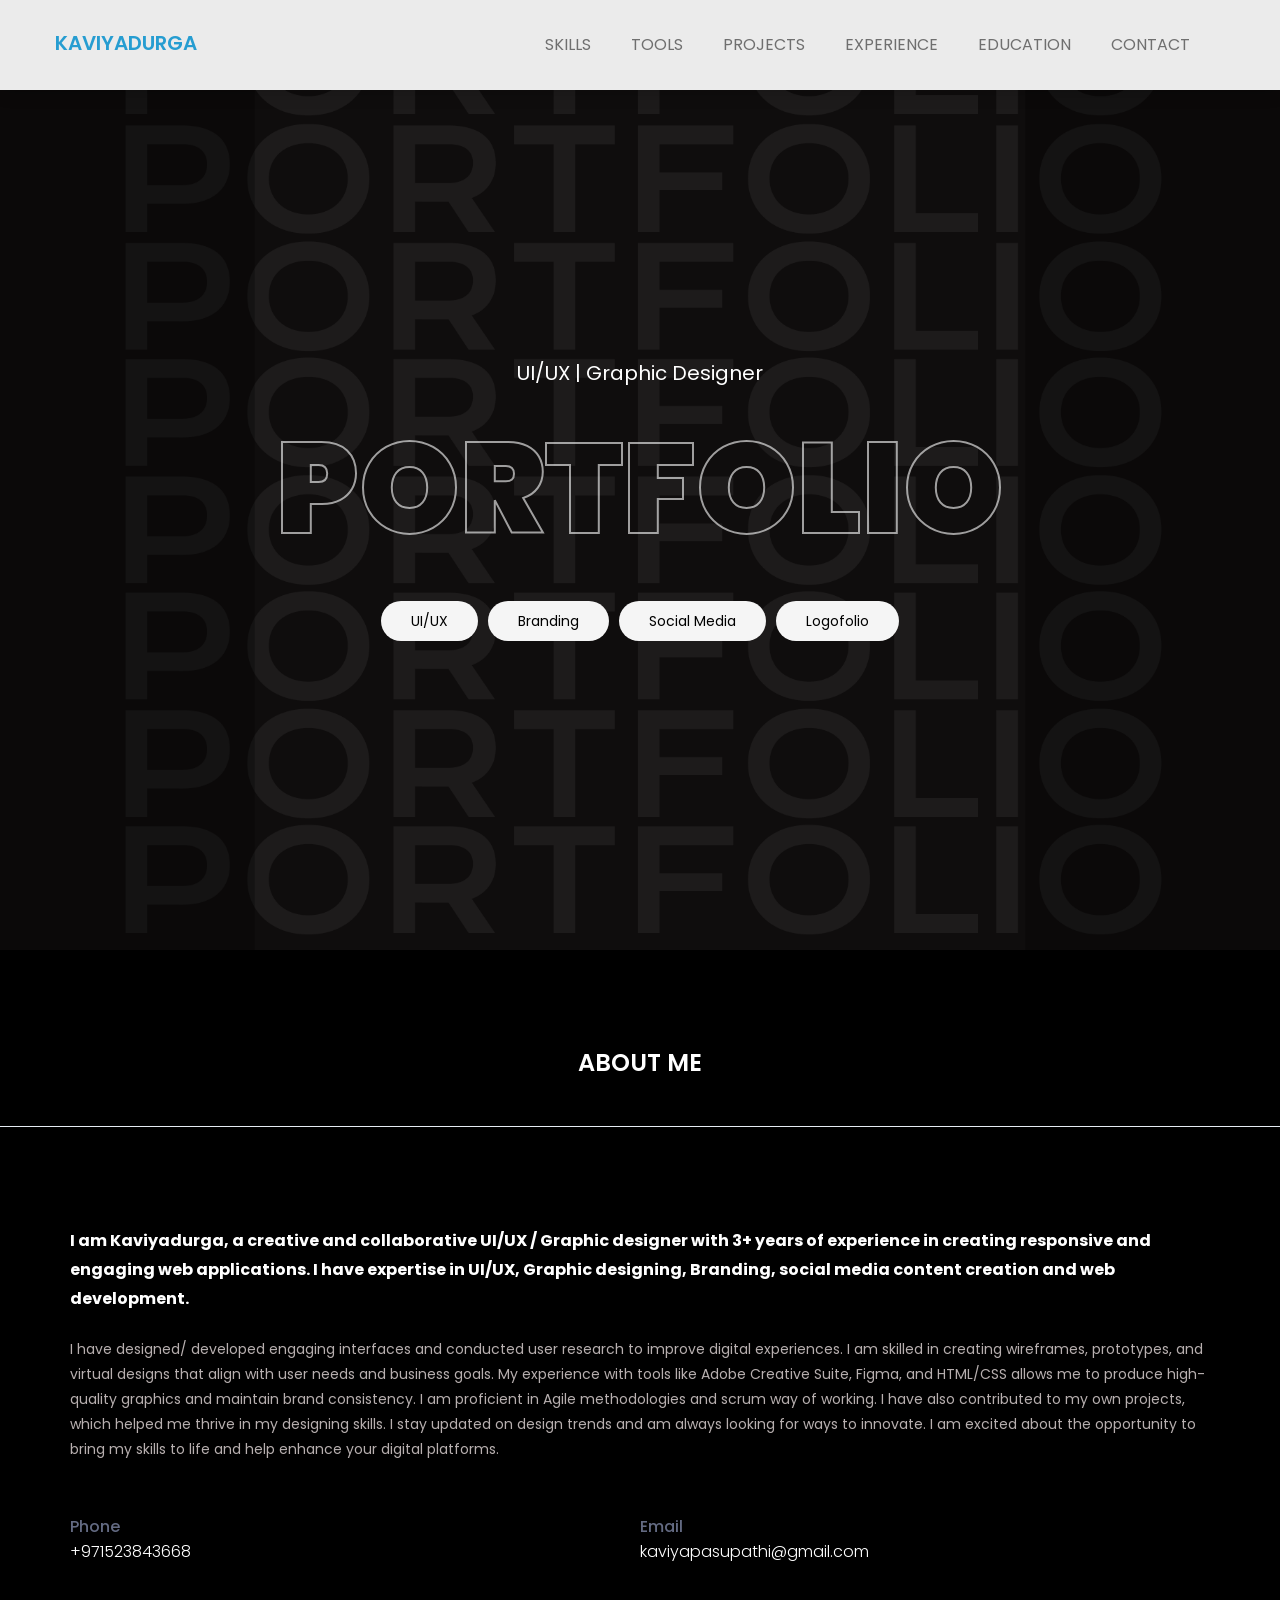
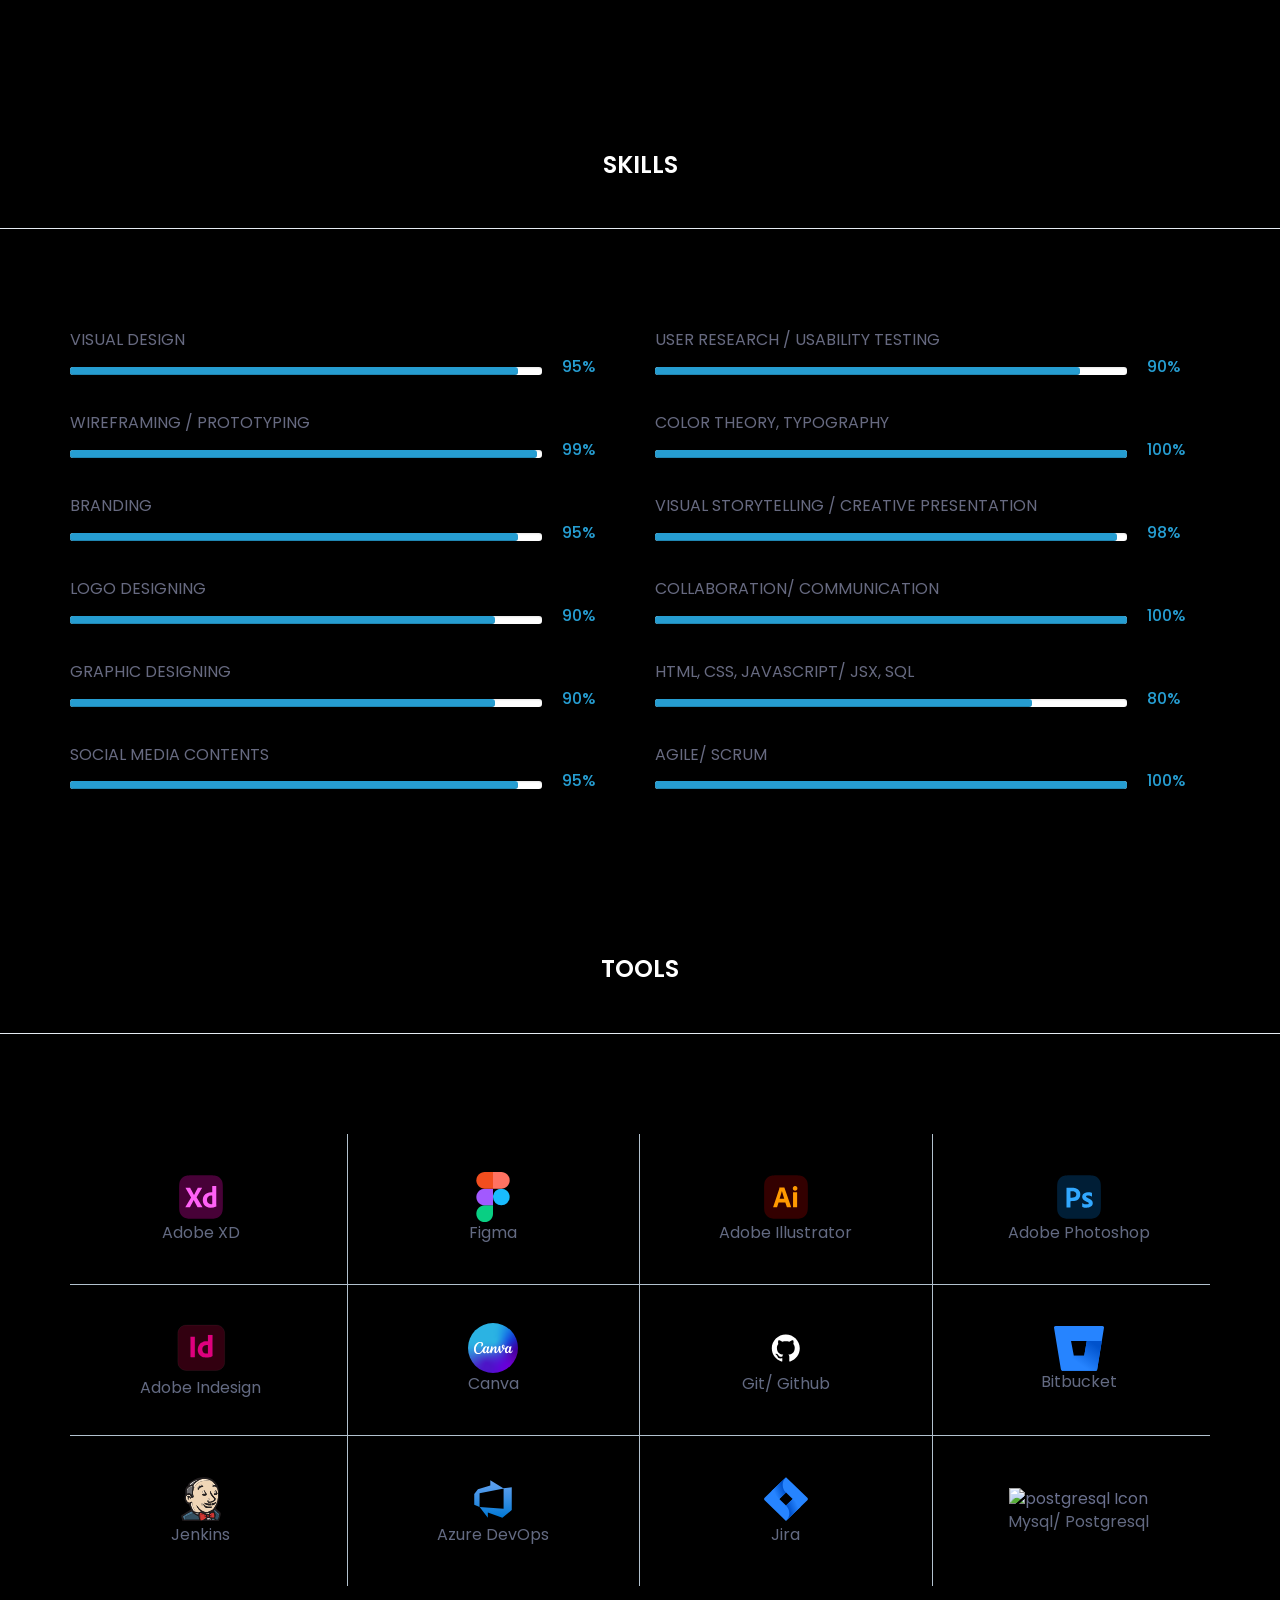
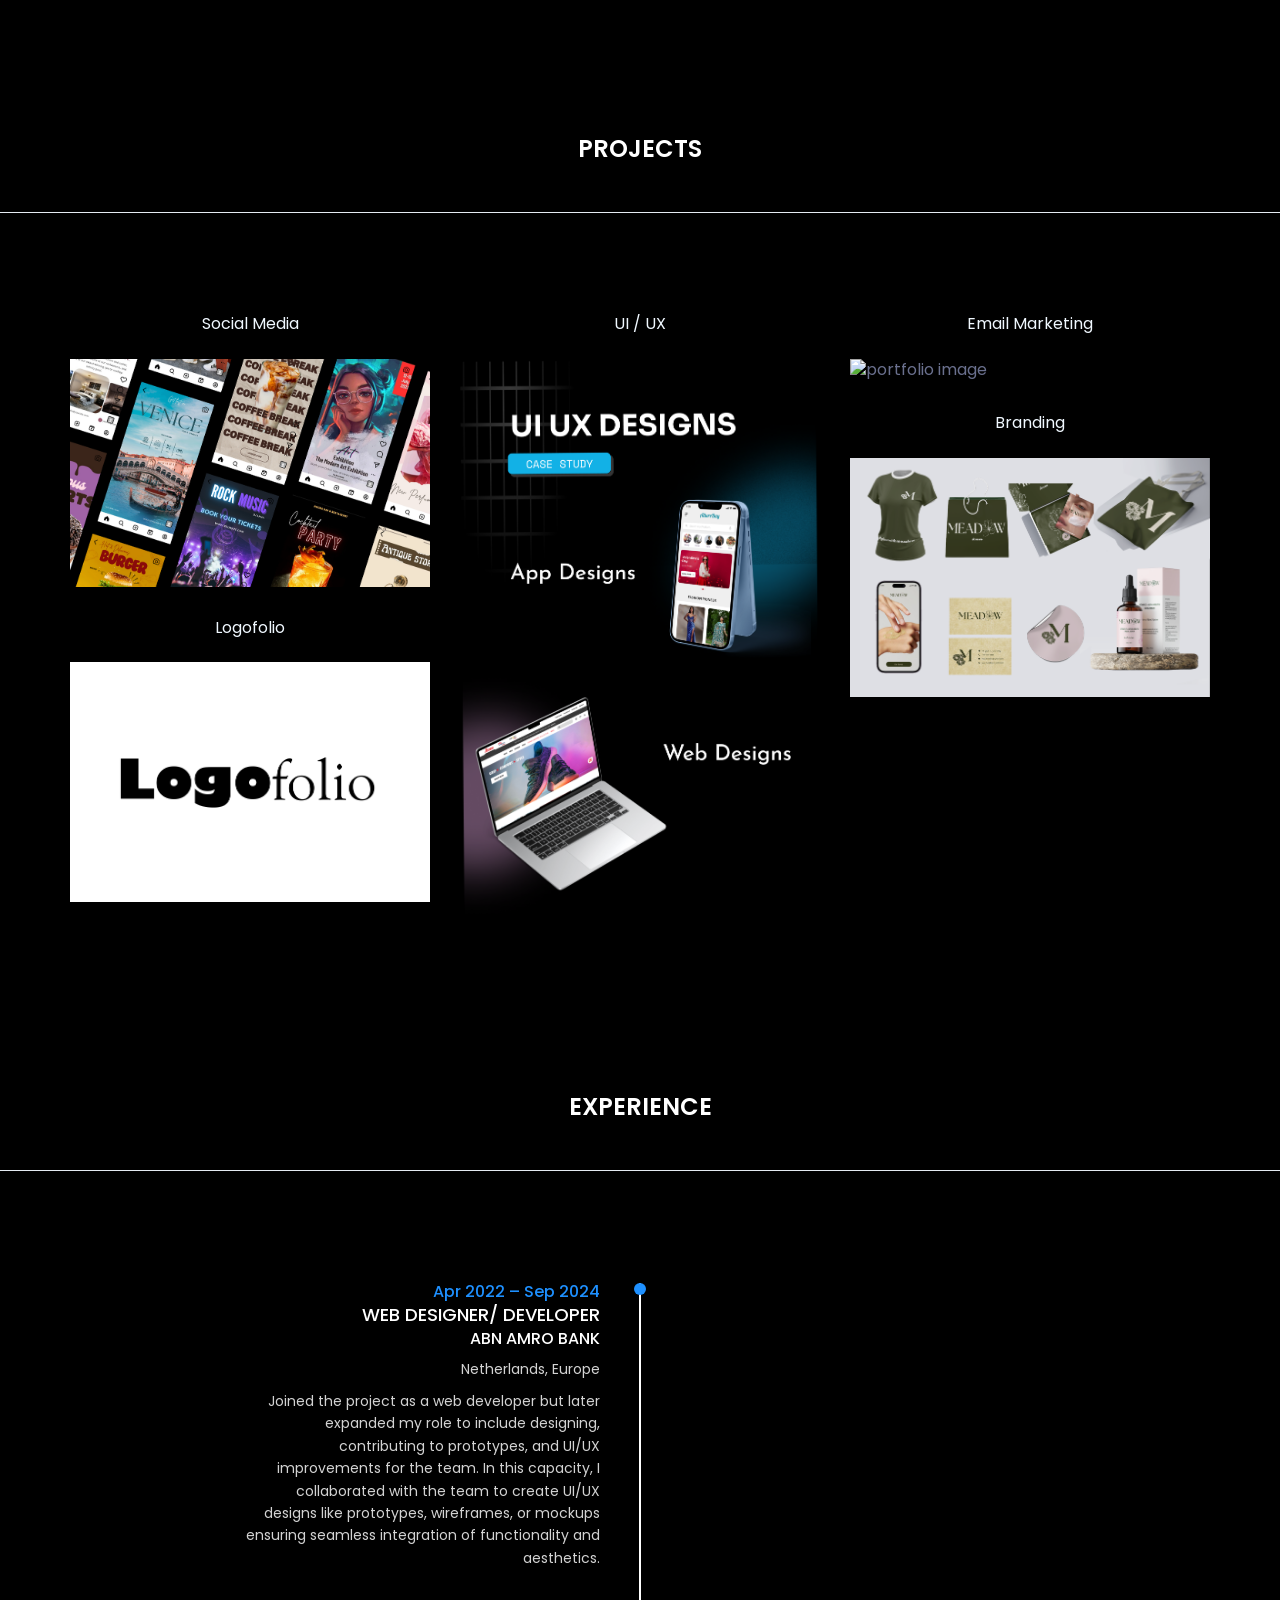
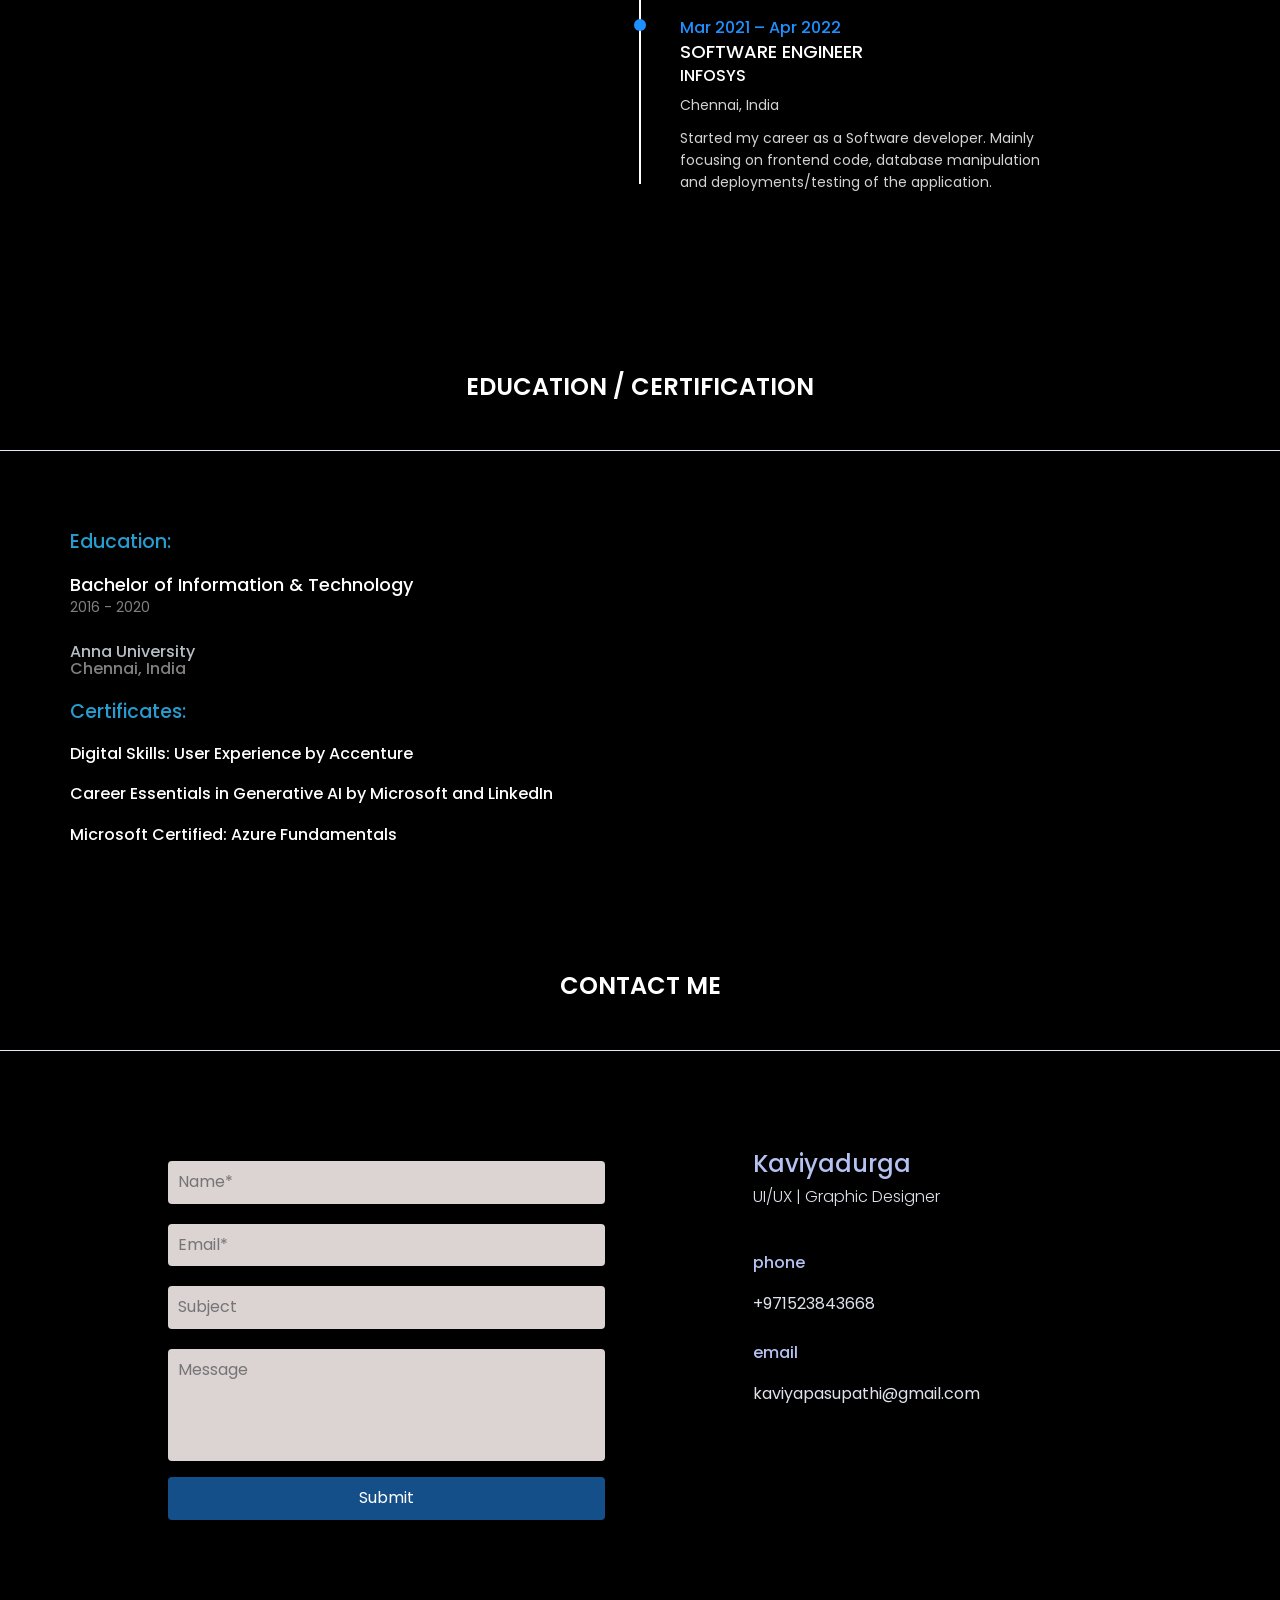
==== commit 714eb8cf: "changed thumbnail for uiux" ====
--- a/index.html
+++ b/index.html
@@ -133,7 +133,7 @@
             <button onclick="window.location.href='mockups.html'">Branding</button>
             <button onclick="window.location.href='social-media.html'">Social Media</button>
             <button onclick="window.location.href='logo.html'">Logofolio</button>
-            <button onclick="window.location.href='editorial-designs.html'">Email Marketing</button>
+            <!-- <button onclick="window.location.href='editorial-designs.html'">Email Marketing</button> -->
         </div>
     </div>
 </section>
@@ -661,7 +661,7 @@
                           <div class="text-center" style="color: aliceblue;">UI / UX</div>
                           <br>
                           <img
-                            src="assets/images/portfolio/uiux.jpeg"
+                            src="assets/images/portfolio/uiuxthumbnail-dark.png"
                             alt="portfolio image" />
                           <div class="isotope-overlay">
                             <span>View projects</span>
--- a/assets/css/style.css
+++ b/assets/css/style.css
@@ -257,7 +257,6 @@
         top: 0; /* Keep it centered */
     }
 }
-
 
 /*.navbar-toggle */
 
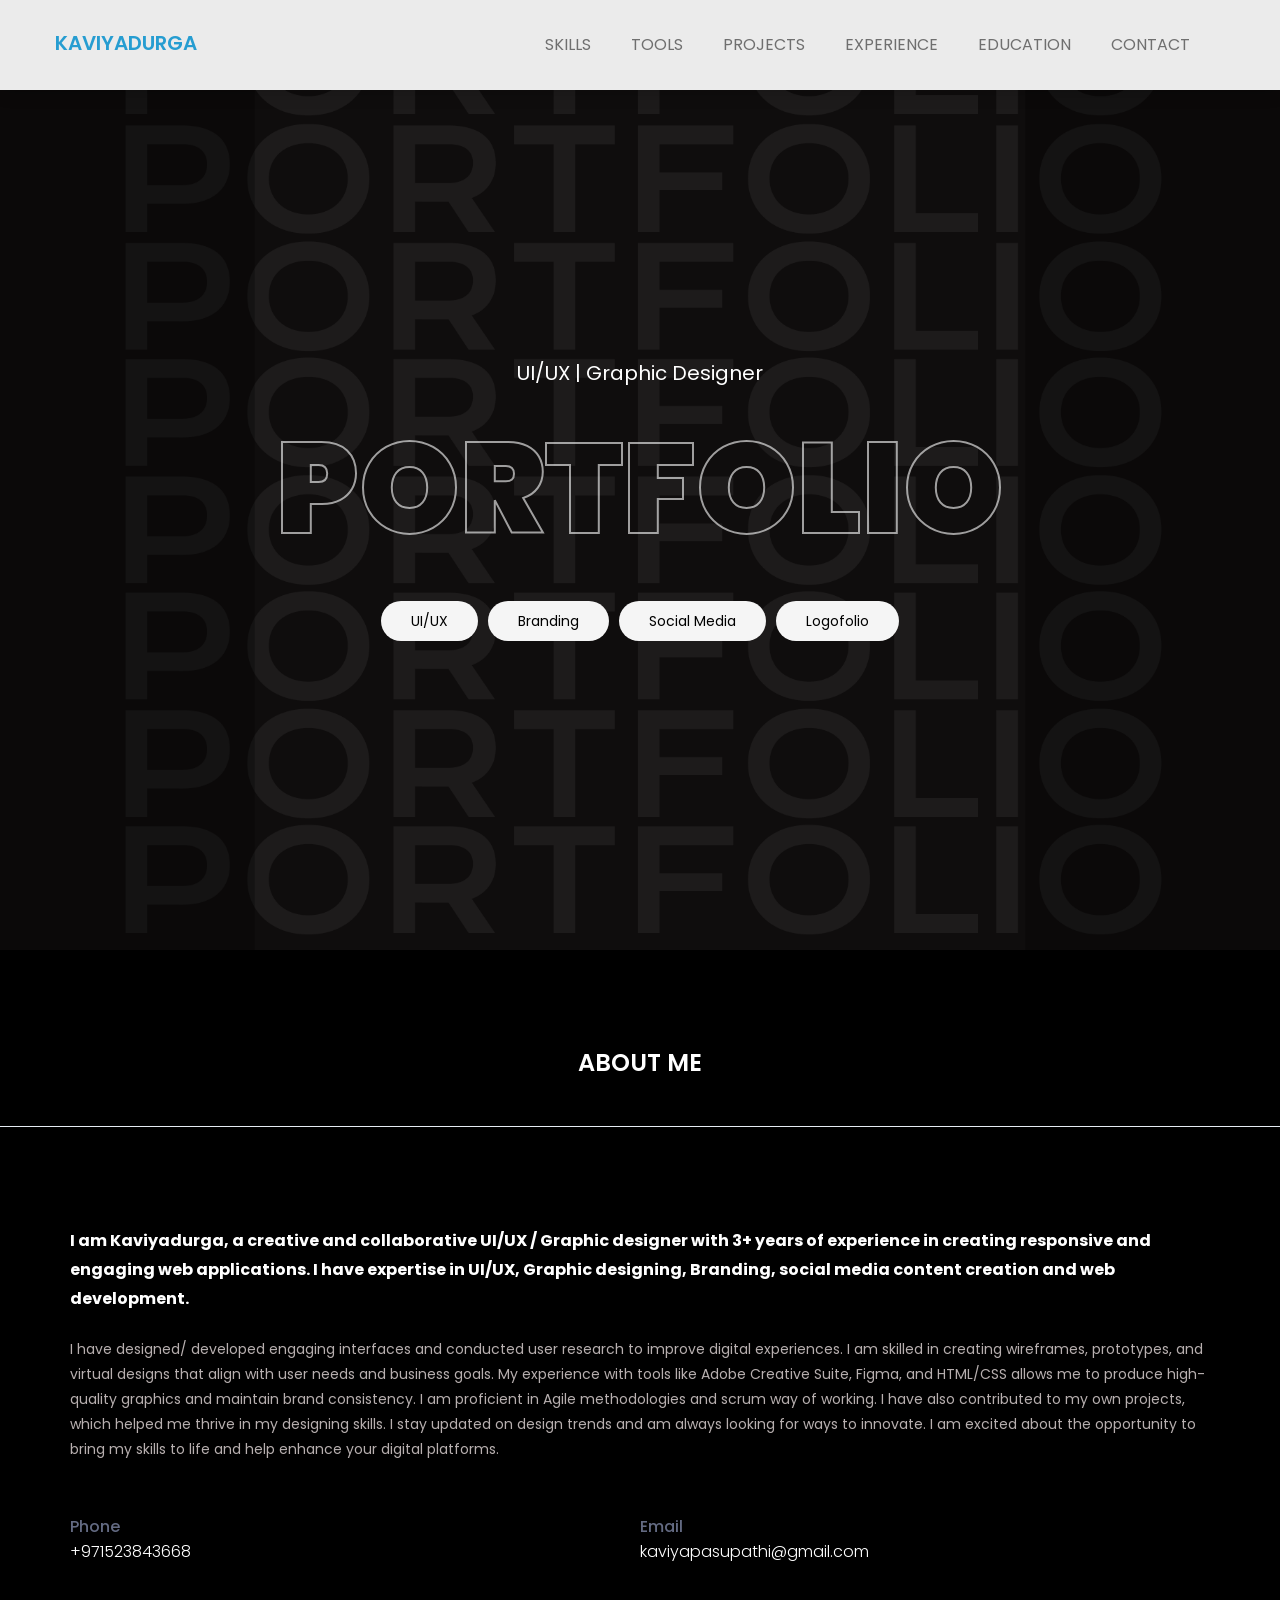
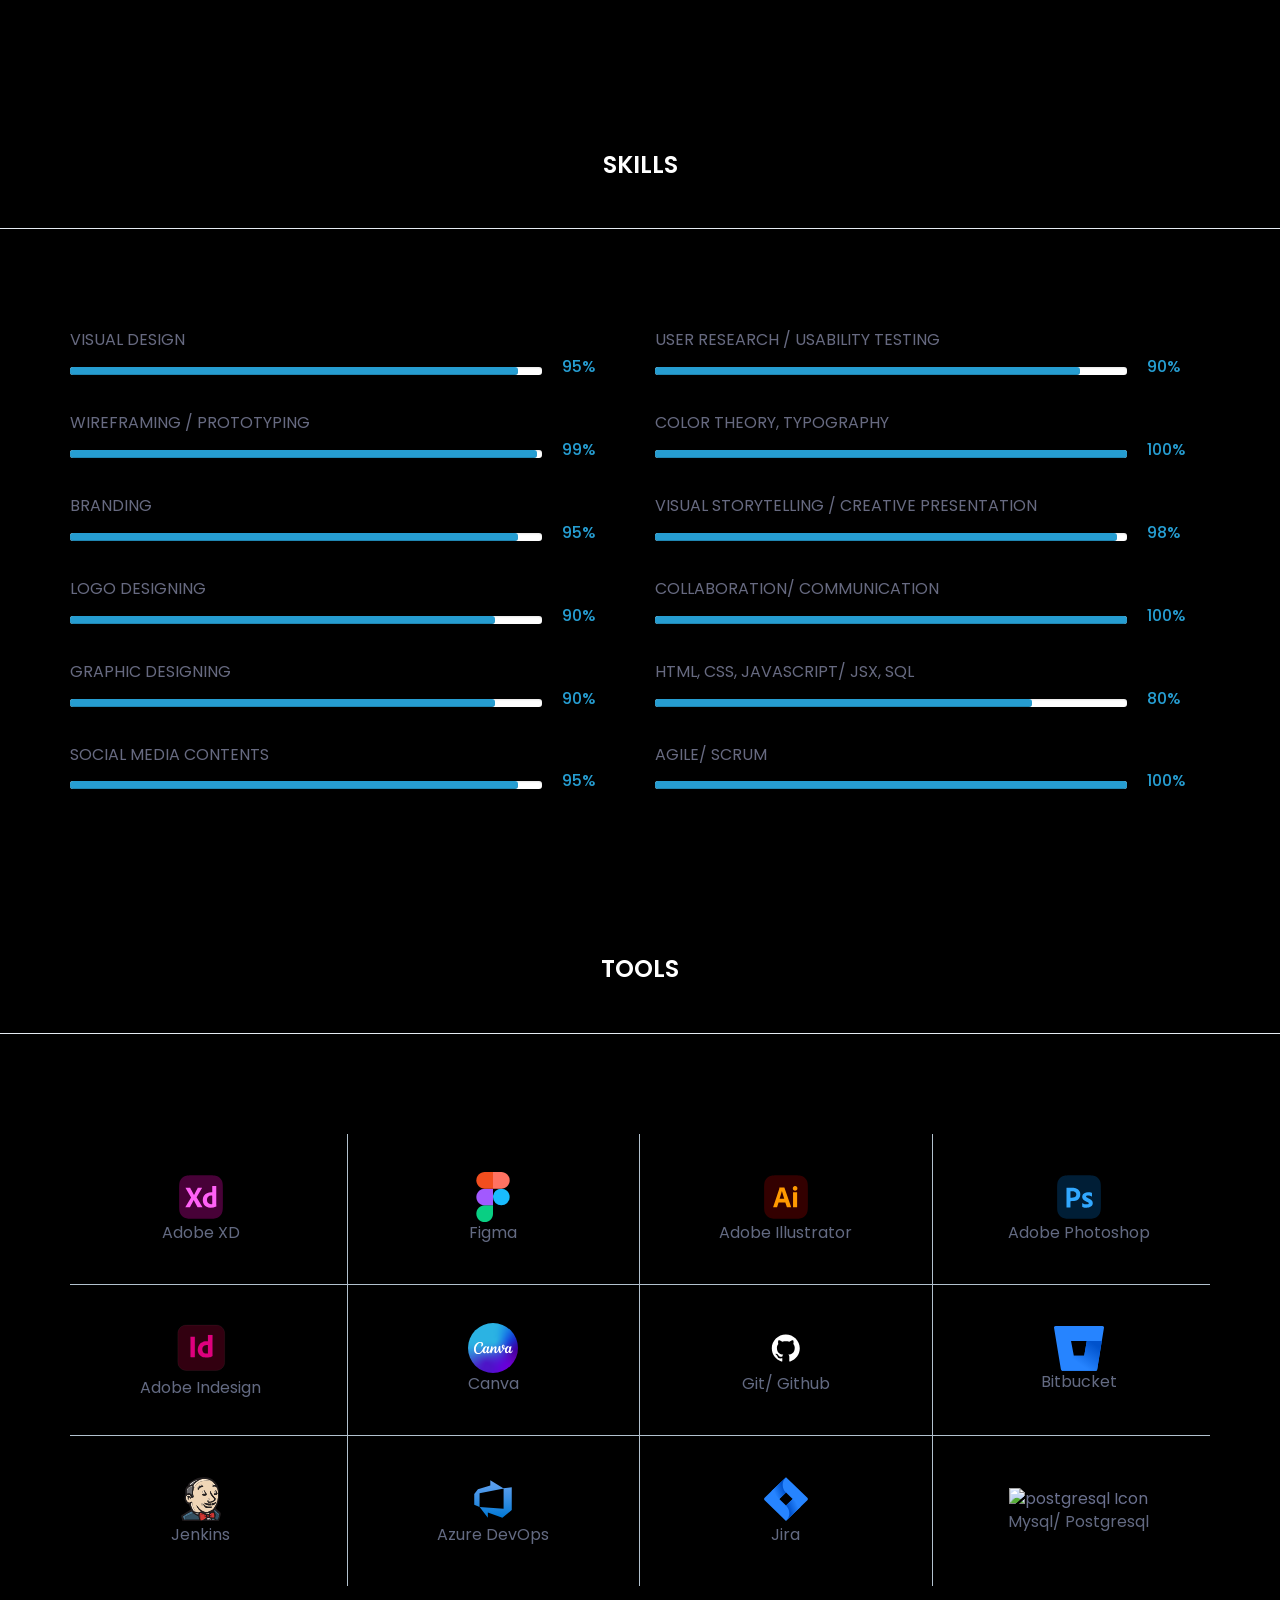
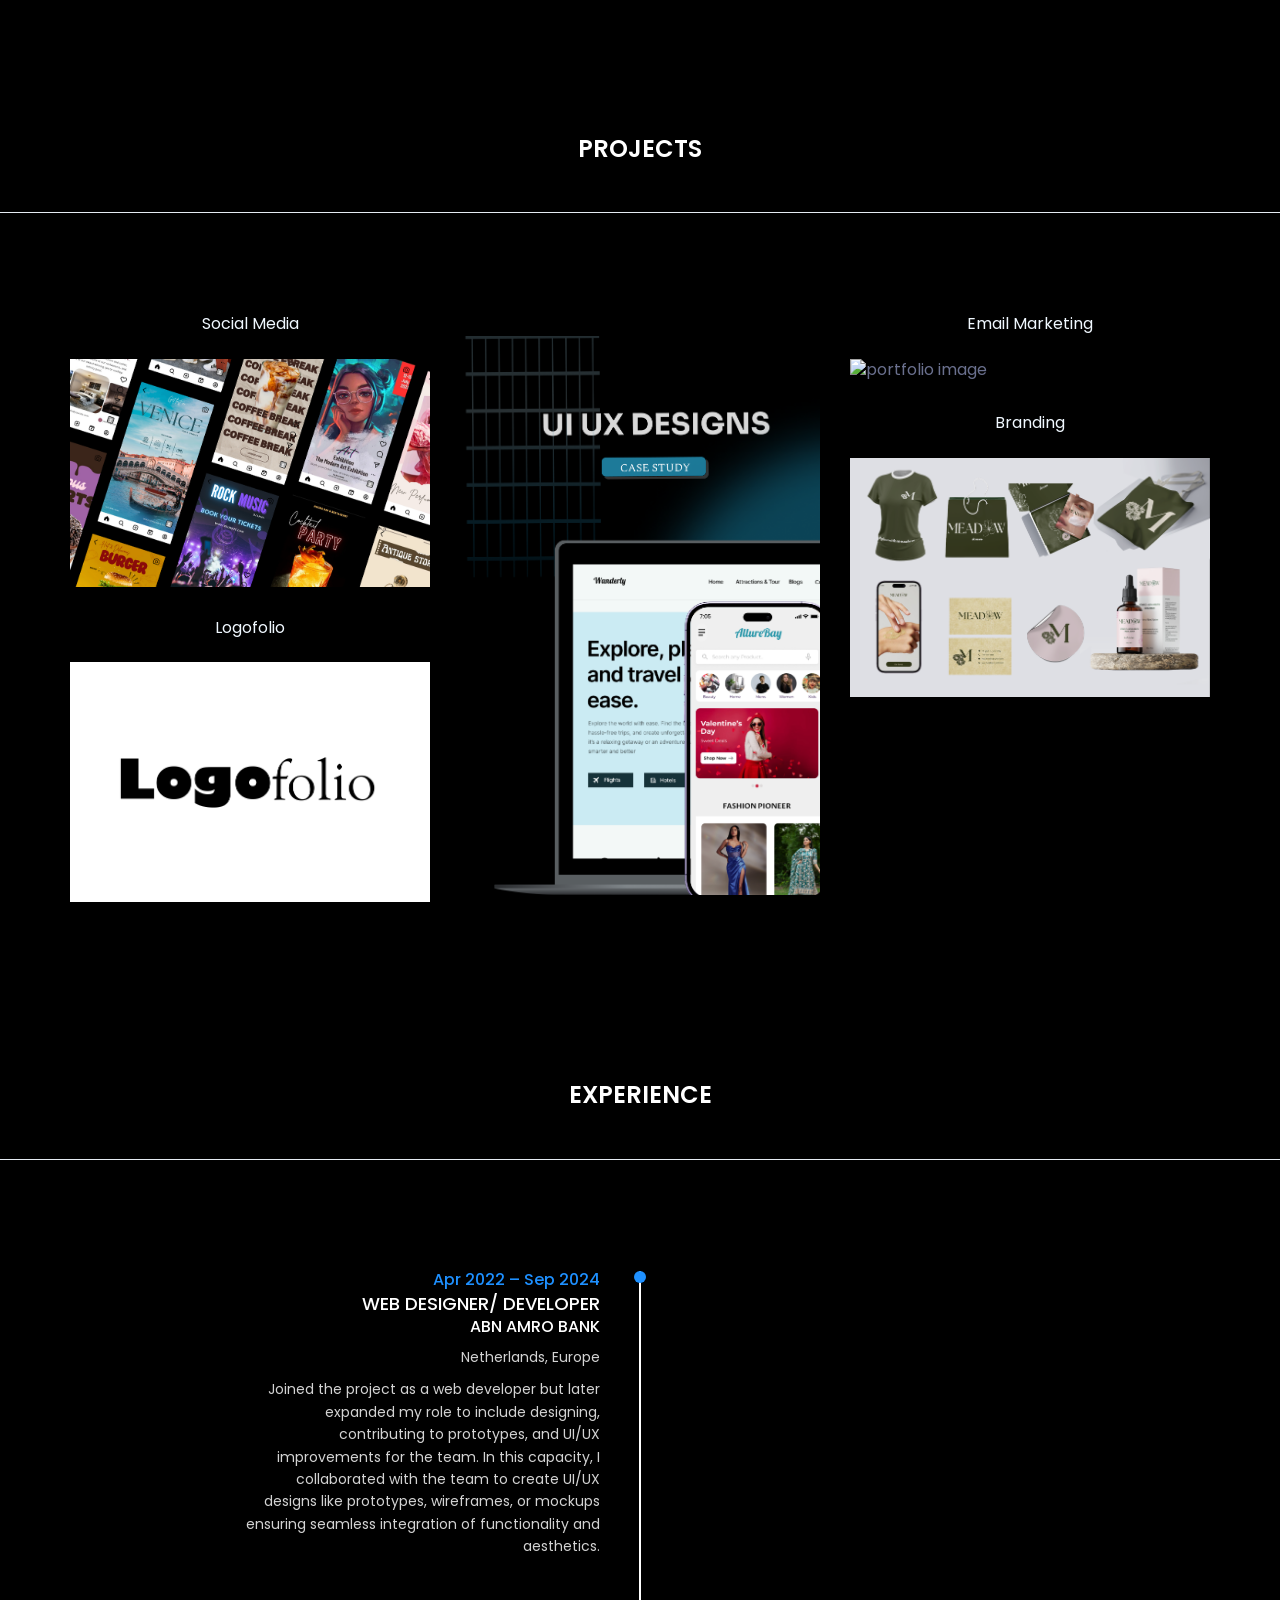
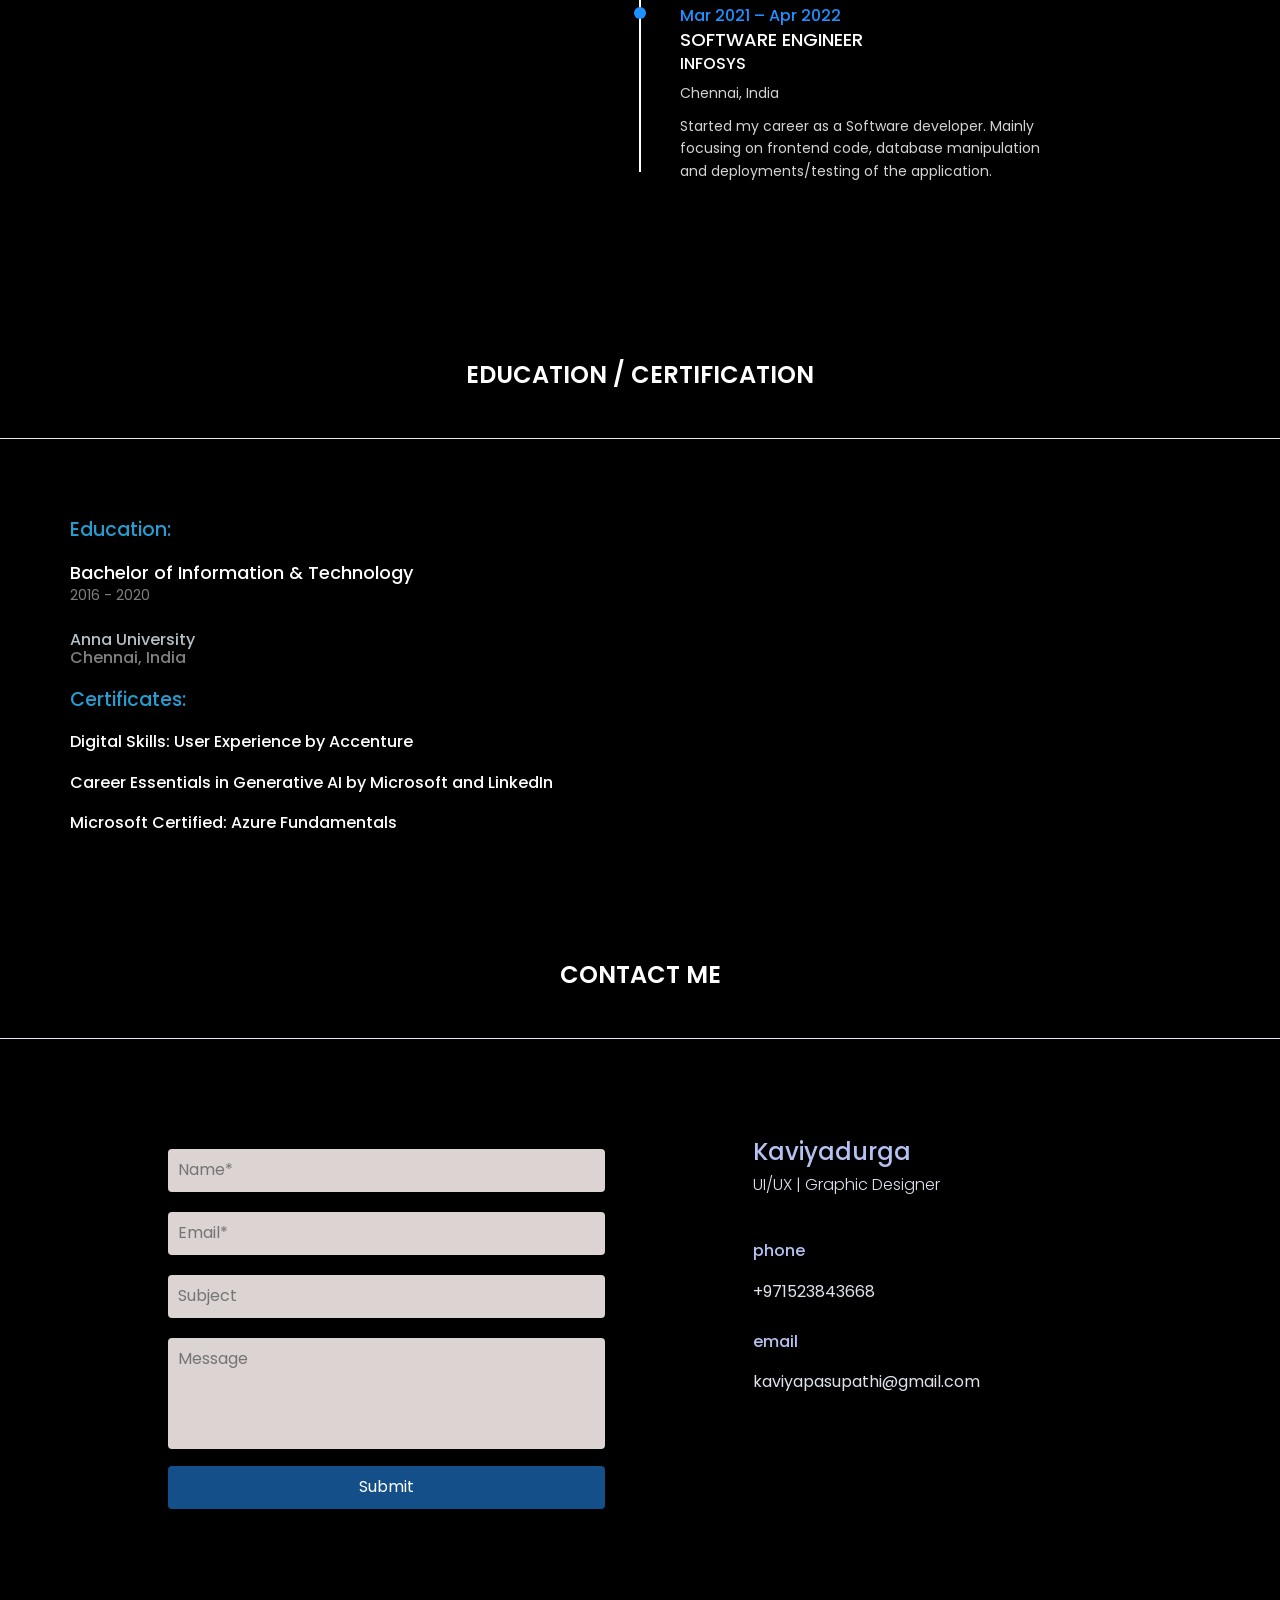
==== commit 4e0708e4: "changed the thumbnail and few images" ====
--- a/index.html
+++ b/index.html
@@ -658,10 +658,10 @@
     
                       <div class="item">
                         <a href="ui-ux.html">
-                          <div class="text-center" style="color: aliceblue;">UI / UX</div>
+                          <div class="text-center" style="color: aliceblue;"></div>
                           <br>
                           <img
-                            src="assets/images/portfolio/uiuxthumbnail-dark.png"
+                            src="assets/images/portfolio/uiux-thumbnail.png"
                             alt="portfolio image" />
                           <div class="isotope-overlay">
                             <span>View projects</span>
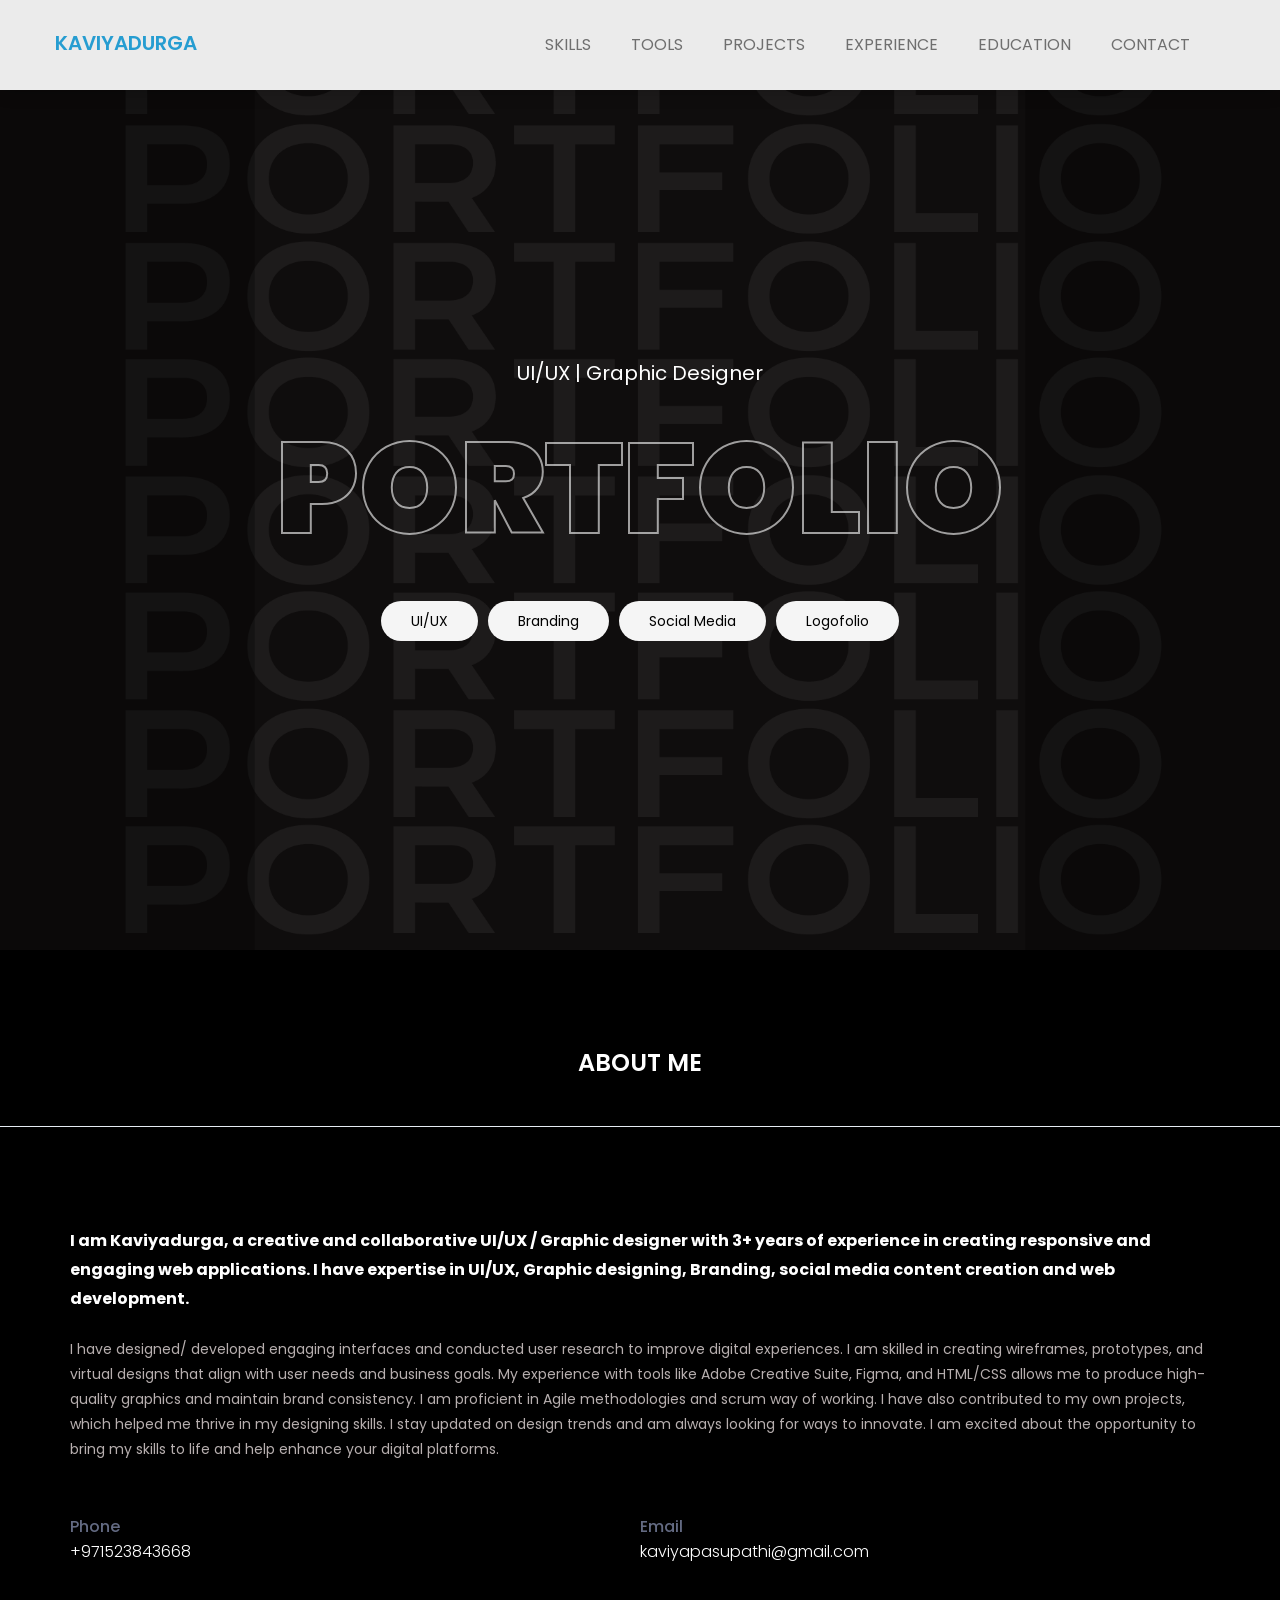
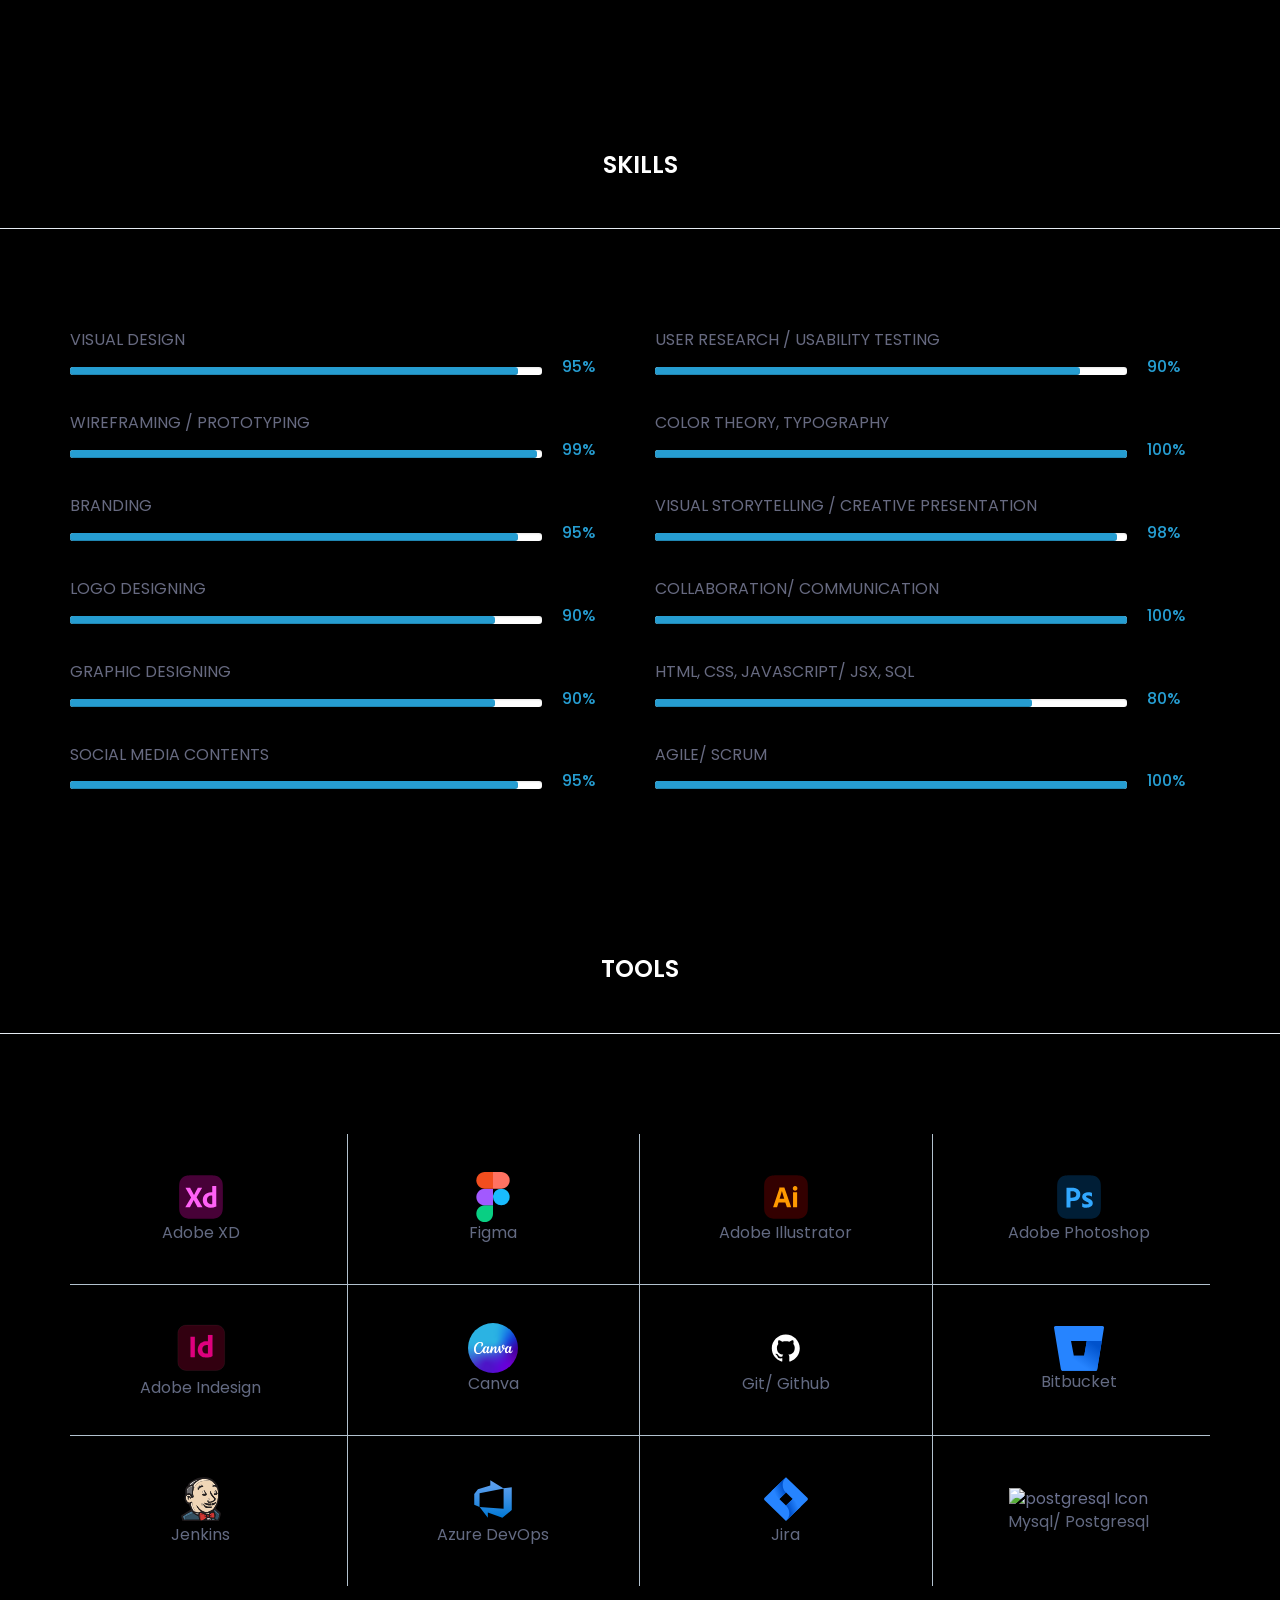
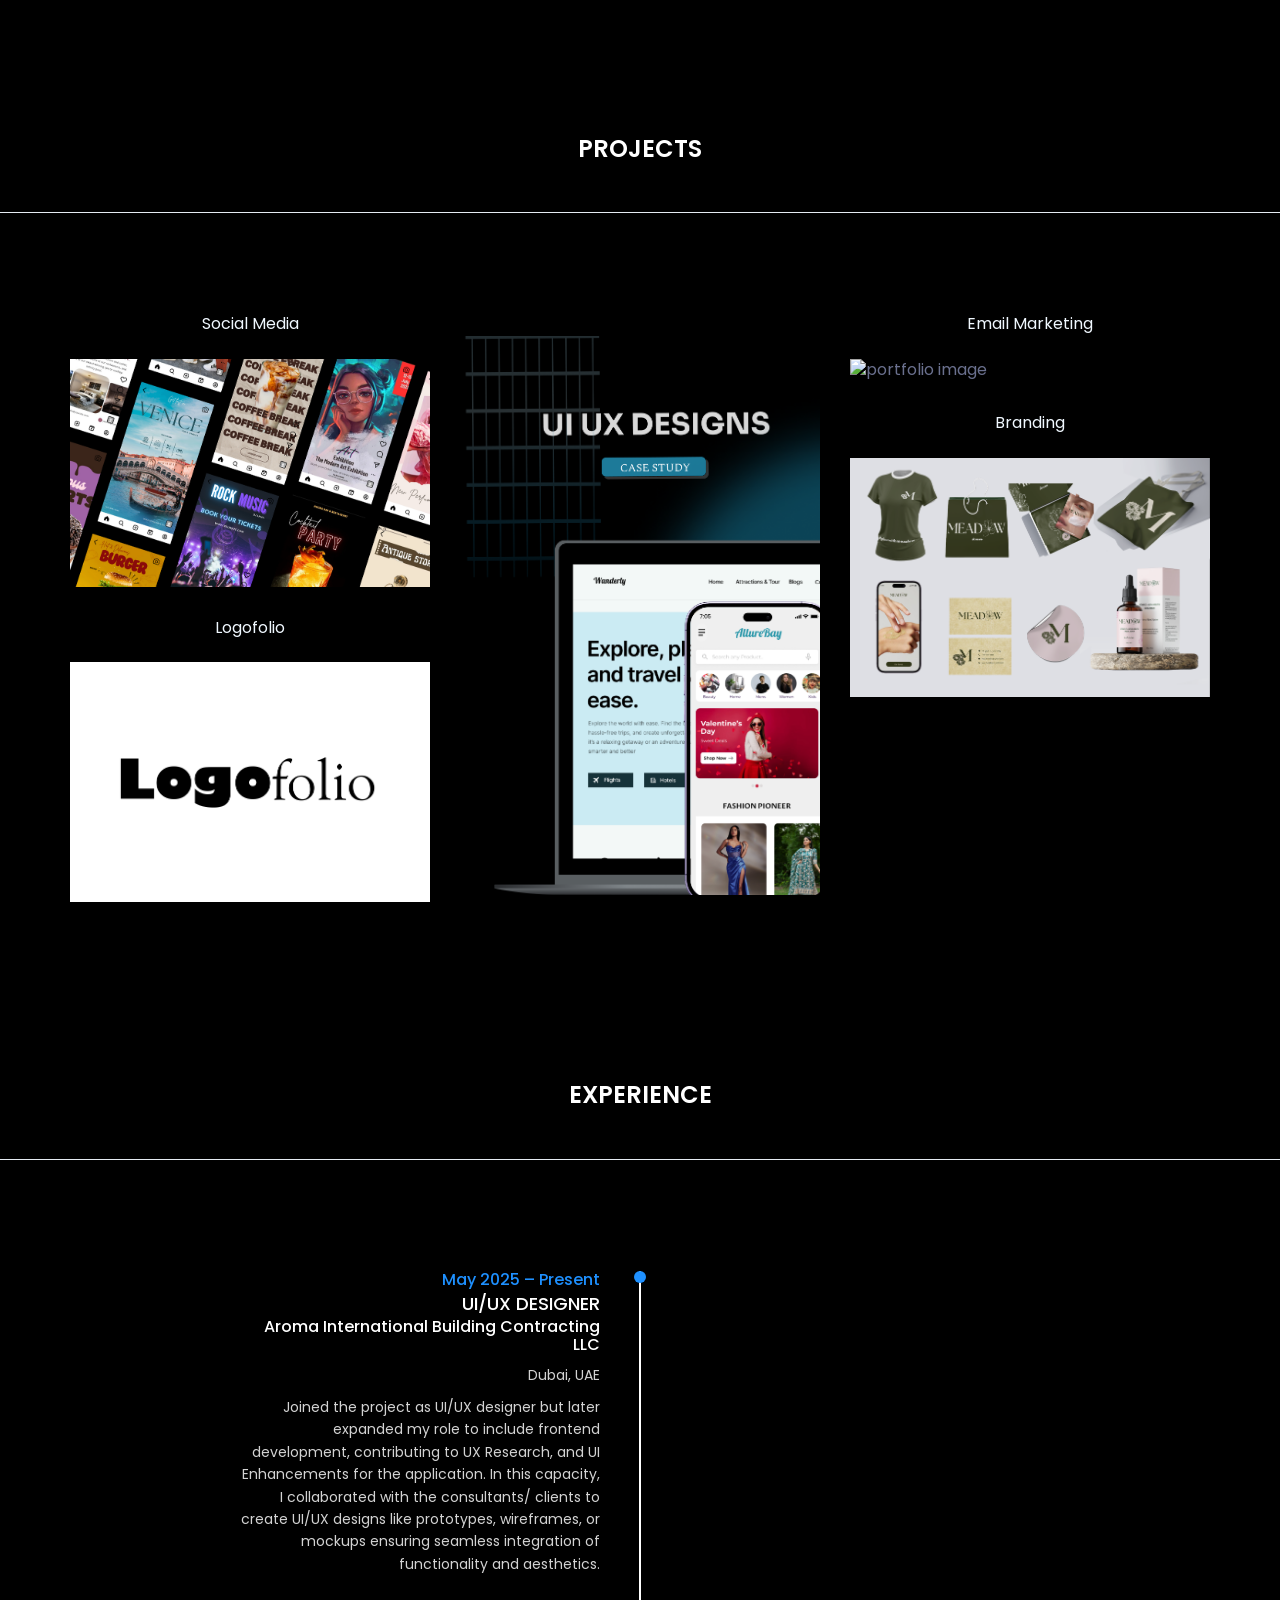
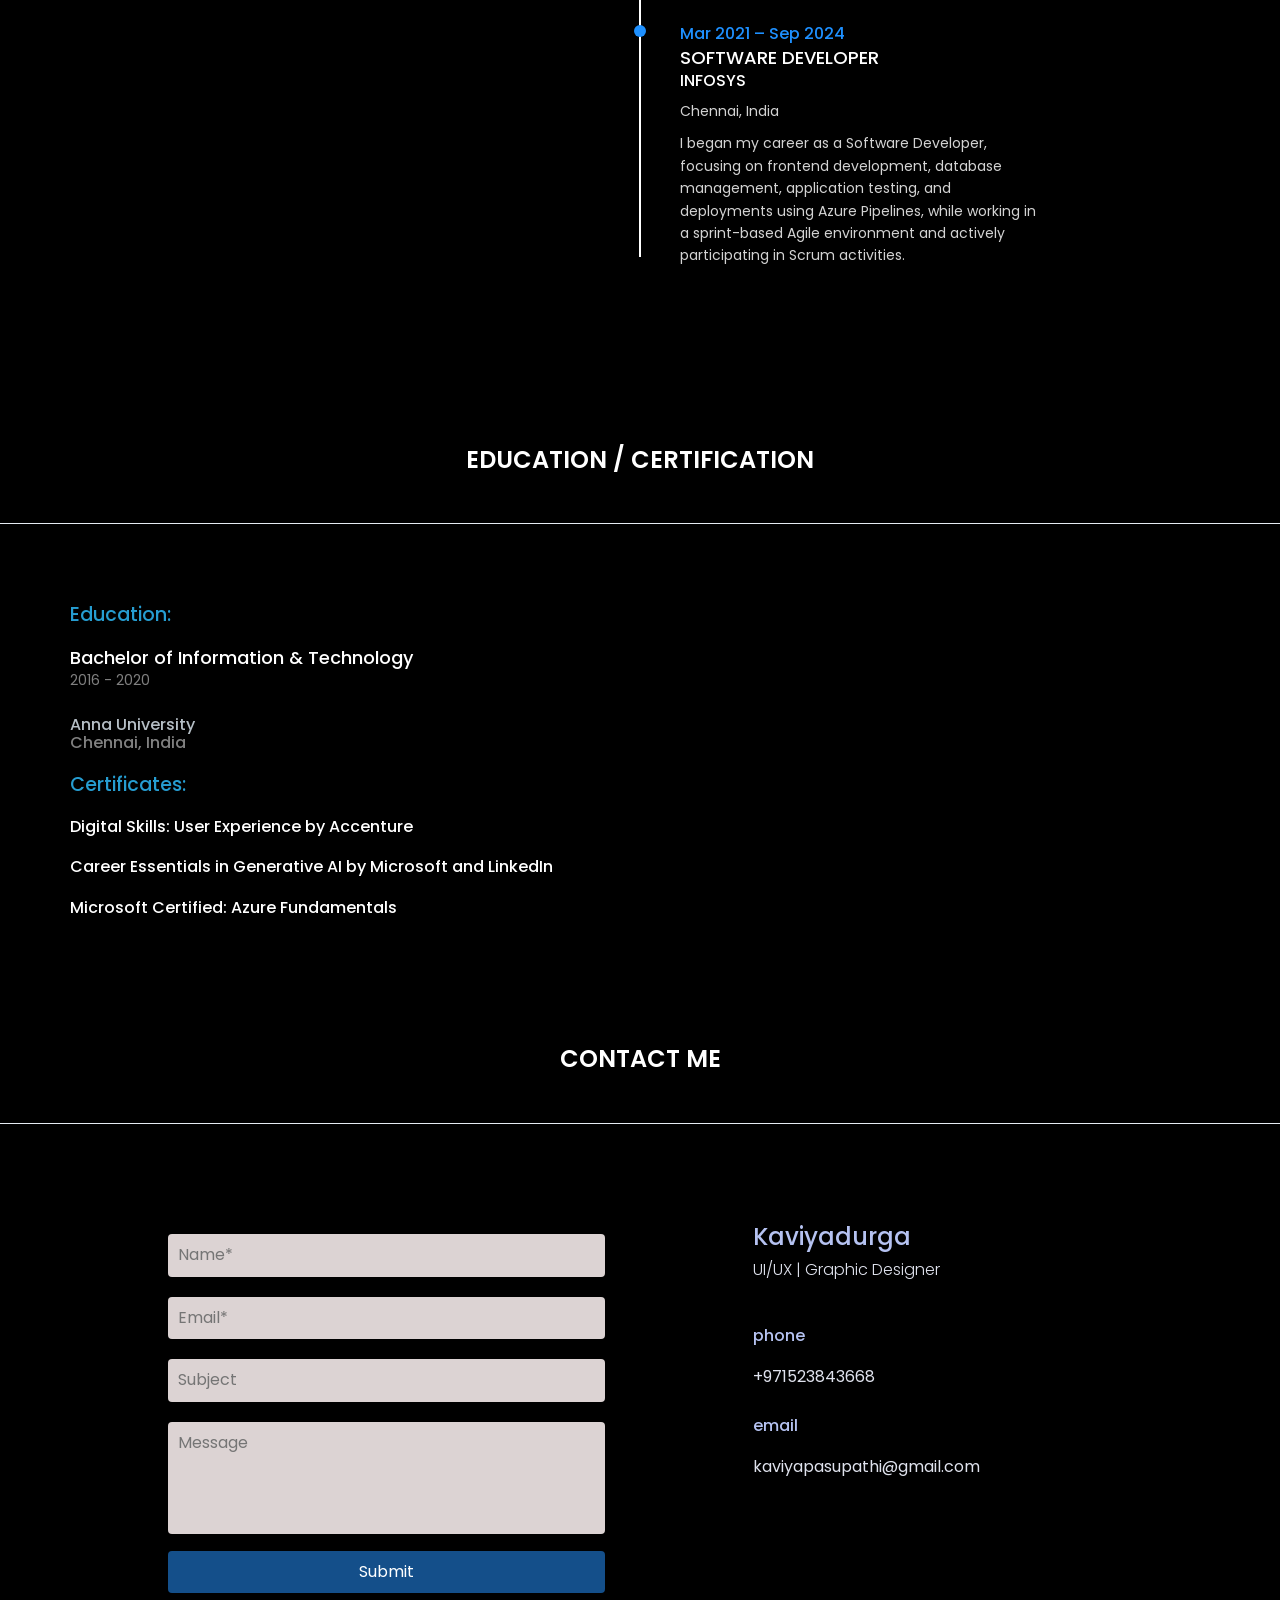
==== commit 74a68151: "experience modify" ====
--- a/index.html
+++ b/index.html
@@ -1,127 +1,111 @@
 <!DOCTYPE html>
 <html class="no-js" lang="en">
+
+<head>
+  <!-- meta data -->
+  <meta charset="utf-8">
+  <meta http-equiv="X-UA-Compatible" content="IE=edge" />
+  <meta name="viewport" content="width=device-width" , initial-scale="1.0">
+
+  <!-- The above 3 meta tags *must* come first in the head; any other head content must come *after* these tags -->
+  <!--font-family-->
+  <link
+    href="https://fonts.googleapis.com/css?family=Poppins:100,200,300,400,500,600,700,800,900&amp;subset=devanagari,latin-ext"
+    rel="stylesheet" />
+  <link rel="stylesheet" href="https://cdnjs.cloudflare.com/ajax/libs/font-awesome/6.7.2/css/all.min.css"
+    integrity="sha512-Evv84Mr4kqVGRNSgIGL/F/aIDqQb7xQ2vcrdIwxfjThSH8CSR7PBEakCr51Ck+w+/U6swU2Im1vVX0SVk9ABhg=="
+    crossorigin="anonymous" referrerpolicy="no-referrer" />
+
+  <!-- title of site -->
+  <title>Kaviyadurga</title>
+  <!-- For favicon png -->
+  <link rel="shortcut icon" type="image/icon" href="assets/images/about/website-logo.svg" />
+
+  <!--font-awesome.min.css-->
+  <link rel="stylesheet" href="assets/css/form.css" />
+  <link rel="stylesheet" href="assets/css/experience.css">
+  <link rel="stylesheet" href="assets/css/font-awesome.min.css" />
+  <!--flat icon css-->
+  <link rel="stylesheet" href="assets/css/flaticon.css" />
+  <!--animate.css-->
+  <link rel="stylesheet" href="assets/css/animate.css" />
+  <!--owl.carousel.css-->
+  <link rel="stylesheet" href="assets/css/owl.carousel.min.css" />
+  <link rel="stylesheet" href="assets/css/owl.theme.default.min.css" />
+  <!--bootstrap.min.css-->
+  <link rel="stylesheet" href="assets/css/bootstrap.min.css" />
+  <!-- bootsnav -->
+  <link rel="stylesheet" href="assets/css/bootsnav.css" />
+  <!--style.css-->
+  <link rel="stylesheet" href="assets/css/style.css" />
+  <!--responsive.css-->
+  <link rel="stylesheet" href="assets/css/responsive.css" />
+
+  <link href="https://fonts.googleapis.com/css2?family=Dancing+Script&display=swap" rel="stylesheet" />
+
+  <link href="https://fonts.googleapis.com/css2?family=Sacramento&display=swap" rel="stylesheet">
+  <link href="https://fonts.googleapis.com/css2?family=Alex+Brush&display=swap" rel="stylesheet">
+
+
+</head>
+
+<body>
+
+  <!-- top-area Start -->
+  <header class="top-area">
+    <div class="header-area">
+      <!-- Start Navigation -->
+      <nav class="navbar navbar-default bootsnav navbar-fixed dark no-background">
+        <div class="container">
+          <!-- Start Header Navigation -->
+          <div class="navbar-header">
+            <button type="button" class="navbar-toggle" data-toggle="collapse" data-target="#navbar-menu">
+              <i class="fa fa-bars"></i>
+            </button>
+            <a class="navbar-brand" href="index.html">Kaviyadurga</a>
+          </div>
+          <!--/.navbar-header-->
+          <!-- End Header Navigation -->
+          <!-- Collect the nav links, forms, and other content for toggling -->
+          <div class="collapse navbar-collapse menu-ui-design" id="navbar-menu">
+            <ul class="nav navbar-nav navbar-right" data-in="fadeInDown" data-out="fadeOutUp">
+              <li class="smooth-menu active"></li>
+              <li class="smooth-menu"><a href="#skills">skills</a></li>
+              <li class="smooth-menu"><a href="#tools">Tools</a></li>
+              <li class="smooth-menu"><a href="#portfolio">projects</a></li>
+              <li class="smooth-menu"><a href="#experience">experience</a></li>
+              <li class="smooth-menu"><a href="#education">education</a></li>
+              <li class="smooth-menu"><a href="#contact">contact</a></li>
+            </ul>
+            <!--/.nav -->
+          </div>
+          <!-- /.navbar-collapse -->
+        </div>
+        <!--/.container-->
+      </nav>
+      <!--/nav-->
+      <!-- End Navigation -->
+    </div>
+    <!--/.header-area-->
+    <div class="clearfix"></div>
+  </header>
+  <!-- /.top-area-->
+  <!-- top-area End -->
+  <!--welcome-hero start -->
+  <!DOCTYPE html>
+  <html lang="en">
+
   <head>
-    <!-- meta data -->
-    <meta charset="utf-8">
-    <meta http-equiv="X-UA-Compatible" content="IE=edge" />
-    <meta name="viewport" content="width=device-width", initial-scale="1.0">
-
-    <!-- The above 3 meta tags *must* come first in the head; any other head content must come *after* these tags -->
-    <!--font-family-->
-    <link
-      href="https://fonts.googleapis.com/css?family=Poppins:100,200,300,400,500,600,700,800,900&amp;subset=devanagari,latin-ext"
-      rel="stylesheet"
-    />
-    <link rel="stylesheet" href="https://cdnjs.cloudflare.com/ajax/libs/font-awesome/6.7.2/css/all.min.css" integrity="sha512-Evv84Mr4kqVGRNSgIGL/F/aIDqQb7xQ2vcrdIwxfjThSH8CSR7PBEakCr51Ck+w+/U6swU2Im1vVX0SVk9ABhg==" crossorigin="anonymous" referrerpolicy="no-referrer" />
-
-    <!-- title of site -->
-    <title>Kaviyadurga</title>
-    <!-- For favicon png -->
-    <link
-      rel="shortcut icon"
-      type="image/icon"
-      href="assets/images/about/website-logo.svg"
-    />
-    
-    <!--font-awesome.min.css-->
-<link rel="stylesheet" href="assets/css/form.css"/>
-<link rel="stylesheet" href="assets/css/experience.css">
-    <link rel="stylesheet" href="assets/css/font-awesome.min.css" />
-    <!--flat icon css-->
-    <link rel="stylesheet" href="assets/css/flaticon.css" />
-    <!--animate.css-->
-    <link rel="stylesheet" href="assets/css/animate.css" />
-    <!--owl.carousel.css-->
-    <link rel="stylesheet" href="assets/css/owl.carousel.min.css" />
-    <link rel="stylesheet" href="assets/css/owl.theme.default.min.css" />
-    <!--bootstrap.min.css-->
-    <link rel="stylesheet" href="assets/css/bootstrap.min.css" />
-    <!-- bootsnav -->
-    <link rel="stylesheet" href="assets/css/bootsnav.css" />
-    <!--style.css-->
-    <link rel="stylesheet" href="assets/css/style.css" />
-    <!--responsive.css-->
-    <link rel="stylesheet" href="assets/css/responsive.css" />
-
-    <link
-      href="https://fonts.googleapis.com/css2?family=Dancing+Script&display=swap"
-      rel="stylesheet"
-    />
-
-    <link href="https://fonts.googleapis.com/css2?family=Sacramento&display=swap" rel="stylesheet">
-    <link href="https://fonts.googleapis.com/css2?family=Alex+Brush&display=swap" rel="stylesheet">
-
-    
-  </head>
-  <body>
-   
-    <!-- top-area Start -->
-    <header class="top-area">
-      <div class="header-area">
-        <!-- Start Navigation -->
-        <nav
-          class="navbar navbar-default bootsnav navbar-fixed dark no-background"
-        >
-          <div class="container">
-            <!-- Start Header Navigation -->
-            <div class="navbar-header">
-              <button
-                type="button"
-                class="navbar-toggle"
-                data-toggle="collapse"
-                data-target="#navbar-menu"
-              >
-                <i class="fa fa-bars"></i>
-              </button>
-              <a class="navbar-brand" href="index.html">Kaviyadurga</a>
-            </div>
-            <!--/.navbar-header-->
-            <!-- End Header Navigation -->
-            <!-- Collect the nav links, forms, and other content for toggling -->
-            <div
-              class="collapse navbar-collapse menu-ui-design"
-              id="navbar-menu"
-            >
-              <ul
-                class="nav navbar-nav navbar-right"
-                data-in="fadeInDown"
-                data-out="fadeOutUp"
-              >
-                <li class="smooth-menu active"></li>
-                <li class="smooth-menu"><a href="#skills">skills</a></li>
-                <li class="smooth-menu"><a href="#tools">Tools</a></li>
-                <li class="smooth-menu"><a href="#portfolio">projects</a></li>
-                <li class="smooth-menu"><a href="#experience">experience</a></li>
-                <li class="smooth-menu"><a href="#education">education</a></li>
-                <li class="smooth-menu"><a href="#contact">contact</a></li>
-              </ul>
-              <!--/.nav -->
-            </div>
-            <!-- /.navbar-collapse -->
-          </div>
-          <!--/.container-->
-        </nav>
-        <!--/nav-->
-        <!-- End Navigation -->
-      </div>
-      <!--/.header-area-->
-      <div class="clearfix"></div>
-    </header>
-    <!-- /.top-area-->
-    <!-- top-area End -->
-    <!--welcome-hero start -->
-    <!DOCTYPE html>
-<html lang="en">
-<head>
     <meta charset="UTF-8">
     <meta name="viewport" content="width=device-width, initial-scale=1.0">
     <title>Portfolio</title>
     <link rel="stylesheet" href="styles.css"> <!-- Link to your CSS file -->
-</head>
-<body>
-
-  <section id="welcome-hero" class="welcome-hero">
-    <div class="welcome-content">
+  </head>
+
+  <body>
+
+    <section id="welcome-hero" class="welcome-hero">
+      <div class="welcome-content">
         <div style="font-size: 20px;">UI/UX | Graphic Designer</div>
         <div class="text-layer text-outline">PORTFOLIO</div>
 
@@ -129,222 +113,173 @@
 
         <!-- Buttons Section -->
         <div class="buttons">
-            <button onclick="window.location.href='ui-ux.html'">UI/UX</button>
-            <button onclick="window.location.href='mockups.html'">Branding</button>
-            <button onclick="window.location.href='social-media.html'">Social Media</button>
-            <button onclick="window.location.href='logo.html'">Logofolio</button>
-            <!-- <button onclick="window.location.href='editorial-designs.html'">Email Marketing</button> -->
-        </div>
-    </div>
-</section>
-
-
-</body>
-</html>
-
-
-    <!--/.welcome-hero-->
-    <!--welcome-hero end -->
-    <!--about start -->
-    <section id="about" class="about"> 
+          <button onclick="window.location.href='ui-ux.html'">UI/UX</button>
+          <button onclick="window.location.href='mockups.html'">Branding</button>
+          <button onclick="window.location.href='social-media.html'">Social Media</button>
+          <button onclick="window.location.href='logo.html'">Logofolio</button>
+          <!-- <button onclick="window.location.href='editorial-designs.html'">Email Marketing</button> -->
+        </div>
+      </div>
+    </section>
+
+
+  </body>
+
+  </html>
+
+
+  <!--/.welcome-hero-->
+  <!--welcome-hero end -->
+  <!--about start -->
+  <section id="about" class="about">
+    <div class="section-heading text-center">
+      <h2>about me</h2>
+    </div>
+    <div class="container">
+      <div class="about-content">
+        <div>
+          <p style="font-weight: bold; color: white; font-size: medium;">
+            I am Kaviyadurga, a creative and collaborative UI/UX / Graphic designer with
+            3+ years of experience in creating responsive and engaging
+            web applications. I have expertise in UI/UX, Graphic designing, Branding, social media content creation and
+            web development.
+          </p>
+          <br>
+
+          <p style="color: rgb(183, 175, 175);">I have designed/ developed engaging interfaces and conducted user
+            research to improve digital experiences.
+            I am skilled in creating wireframes, prototypes, and virtual designs that align with user needs and business
+            goals.
+            My experience with tools like Adobe Creative Suite, Figma, and HTML/CSS allows me to produce high-quality
+            graphics and maintain brand consistency.
+            I am proficient in Agile methodologies and scrum way of working.
+            I have also contributed to my own projects, which helped me thrive in my designing skills.
+            I stay updated on design trends and am always looking for ways to innovate.
+            I am excited about the opportunity to bring my skills to life and help enhance your digital platforms.</p>
+
+
+          <!-- Phone and Email Section -->
+          <div class="contact-info">
+            <div class="single-about-add-info">
+              <h3>Phone</h3>
+              <p>+971523843668</p>
+            </div>
+            <div class="single-about-add-info">
+              <h3>Email</h3>
+              <p>kaviyapasupathi@gmail.com</p>
+            </div>
+          </div>
+        </div>
+      </div>
+    </div>
+  </section>
+  <!--/.about-->
+  <!--about end -->
+
+  <!--skills start -->
+  <section id="skills" class="skills">
+    <div class="skill-content">
       <div class="section-heading text-center">
-        <h2>about me</h2>
+        <h2>skills</h2>
       </div>
       <div class="container">
-        <div class="about-content">
-          <div>
-            <p style="font-weight: bold; color: white; font-size: medium;">
-              I am Kaviyadurga, a creative and collaborative UI/UX / Graphic designer with
-              3+ years of experience in creating responsive and engaging
-              web applications. I have expertise in UI/UX, Graphic designing, Branding, social media content creation and web development.
-            </p>
-            <br>
-            
-              <p style="color: rgb(183, 175, 175);">I have designed/ developed engaging interfaces and conducted user research to improve digital experiences.
-              I am skilled in creating wireframes, prototypes, and virtual designs that align with user needs and business goals.
-              My experience with tools like Adobe Creative Suite, Figma, and HTML/CSS allows me to produce high-quality graphics and maintain brand consistency.
-              I am proficient in Agile methodologies and scrum way of working.
-              I have also contributed to my own projects, which helped me thrive in my designing skills.
-              I stay updated on design trends and am always looking for ways to innovate.
-              I am excited about the opportunity to bring my skills to life and help enhance your digital platforms.</p>
-            
-    
-            <!-- Phone and Email Section -->
-            <div class="contact-info">
-              <div class="single-about-add-info">
-                <h3>Phone</h3>
-                <p>+971523843668</p>
-              </div>
-              <div class="single-about-add-info">
-                <h3>Email</h3>
-                <p>kaviyapasupathi@gmail.com</p>
-              </div>
-            </div>
-          </div>
-        </div>
-      </div>
-    </section>
-    <!--/.about-->
-    <!--about end -->
-
-    <!--skills start -->
-    <section id="skills" class="skills">
-      <div class="skill-content">
-        <div class="section-heading text-center">
-          <h2>skills</h2>
-        </div>
-        <div class="container">
-          <div class="row">
-            <div class="col-md-6">
-              <div class="single-skill-content">
+        <div class="row">
+          <div class="col-md-6">
+            <div class="single-skill-content">
+              <div class="barWrapper">
+                <span class="progressText">Visual Design</span>
+                <div class="single-progress-txt">
+                  <div class="progress">
+                    <div class="progress-bar" role="progressbar" aria-valuenow="95" aria-valuemin="10"
+                      aria-valuemax="100" style=""></div>
+                  </div>
+                  <h3>95%</h3>
+                </div>
+              </div>
+              <div class="barWrapper">
+                <span class="progressText">Wireframing / Prototyping</span>
+                <div class="single-progress-txt">
+                  <div class="progress">
+                    <div class="progress-bar" role="progressbar" aria-valuenow="99" aria-valuemin="10"
+                      aria-valuemax="100" style=""></div>
+                  </div>
+                  <h3>99%</h3>
+                </div>
+              </div>
+              <!-- /.barWrapper -->
+              <div class="barWrapper">
+                <span class="progressText">Branding</span>
+                <div class="single-progress-txt">
+                  <div class="progress">
+                    <div class="progress-bar" role="progressbar" aria-valuenow="95" aria-valuemin="10"
+                      aria-valuemax="100" style=""></div>
+                  </div>
+                  <h3>95%</h3>
+                </div>
+              </div>
+              <!-- /.barWrapper -->
+              <div class="barWrapper">
+                <span class="progressText">LOGO designing</span>
+                <div class="single-progress-txt">
+                  <div class="progress">
+                    <div class="progress-bar" role="progressbar" aria-valuenow="90" aria-valuemin="10"
+                      aria-valuemax="100" style=""></div>
+                  </div>
+                  <h3>90%</h3>
+                </div>
+              </div>
+              <div class="barWrapper">
+                <span class="progressText">Graphic designing</span>
+                <div class="single-progress-txt">
+                  <div class="progress">
+                    <div class="progress-bar" role="progressbar" aria-valuenow="90" aria-valuemin="10"
+                      aria-valuemax="100" style=""></div>
+                  </div>
+                  <h3>90%</h3>
+                </div>
+              </div>
+              <!-- /.barWrapper -->
+              <div class="barWrapper">
+                <span class="progressText">Social Media Contents</span>
+                <div class="single-progress-txt">
+                  <div class="progress">
+                    <div class="progress-bar" role="progressbar" aria-valuenow="95" aria-valuemin="10"
+                      aria-valuemax="100" style=""></div>
+                  </div>
+                  <h3>95%</h3>
+                </div>
+              </div>
+              <!-- /.barWrapper -->
+            </div>
+          </div>
+          <div class="col-md-6">
+            <div class="single-skill-content">
+              <div class="barWrapper">
+                <span class="progressText">User research / Usability Testing</span>
+                <div class="single-progress-txt">
+                  <div class="progress">
+                    <div class="progress-bar" role="progressbar" aria-valuenow="90" aria-valuemin="10"
+                      aria-valuemax="100" style=""></div>
+                  </div>
+                  <h3>90%</h3>
+                </div>
+
                 <div class="barWrapper">
-                  <span class="progressText">Visual Design</span>
+                  <span class="progressText">color theory, Typography</span>
                   <div class="single-progress-txt">
                     <div class="progress">
-                      <div
-                        class="progress-bar"
-                        role="progressbar"
-                        aria-valuenow="95"
-                        aria-valuemin="10"
-                        aria-valuemax="100"
-                        style=""
-                      ></div>
-                    </div>
-                    <h3>95%</h3>
-                  </div>
-                </div>
-                <div class="barWrapper">
-                  <span class="progressText">Wireframing / Prototyping</span>
-                  <div class="single-progress-txt">
-                    <div class="progress">
-                      <div
-                        class="progress-bar"
-                        role="progressbar"
-                        aria-valuenow="99"
-                        aria-valuemin="10"
-                        aria-valuemax="100"
-                        style=""
-                      ></div>
-                    </div>
-                    <h3>99%</h3>
-                  </div>
-                </div>
-                <!-- /.barWrapper -->
-                <div class="barWrapper">
-                  <span class="progressText">Branding</span>
-                  <div class="single-progress-txt">
-                    <div class="progress">
-                      <div
-                        class="progress-bar"
-                        role="progressbar"
-                        aria-valuenow="95"
-                        aria-valuemin="10"
-                        aria-valuemax="100"
-                        style=""
-                      ></div>
-                    </div>
-                    <h3>95%</h3>
-                  </div>
-                </div>
-                <!-- /.barWrapper -->
-                <div class="barWrapper">
-                  <span class="progressText">LOGO designing</span>
-                  <div class="single-progress-txt">
-                    <div class="progress">
-                      <div
-                        class="progress-bar"
-                        role="progressbar"
-                        aria-valuenow="90"
-                        aria-valuemin="10"
-                        aria-valuemax="100"
-                        style=""
-                      ></div>
-                    </div>
-                    <h3>90%</h3>
-                  </div>
-                </div>
-                <div class="barWrapper">
-                  <span class="progressText">Graphic designing</span>
-                  <div class="single-progress-txt">
-                    <div class="progress">
-                      <div
-                        class="progress-bar"
-                        role="progressbar"
-                        aria-valuenow="90"
-                        aria-valuemin="10"
-                        aria-valuemax="100"
-                        style=""
-                      ></div>
-                    </div>
-                    <h3>90%</h3>
-                  </div>
-                </div>
-                <!-- /.barWrapper -->
-                <div class="barWrapper">
-                  <span class="progressText">Social Media Contents</span>
-                  <div class="single-progress-txt">
-                    <div class="progress">
-                      <div
-                        class="progress-bar"
-                        role="progressbar"
-                        aria-valuenow="95"
-                        aria-valuemin="10"
-                        aria-valuemax="100"
-                        style=""
-                      ></div>
-                    </div>
-                    <h3>95%</h3>
-                  </div>
-                </div>
-                <!-- /.barWrapper -->
-              </div>
-            </div>
-            <div class="col-md-6">
-              <div class="single-skill-content">
-                <div class="barWrapper">
-                  <span class="progressText">User research / Usability Testing</span>
-                  <div class="single-progress-txt">
-                    <div class="progress">
-                      <div
-                        class="progress-bar"
-                        role="progressbar"
-                        aria-valuenow="90"
-                        aria-valuemin="10"
-                        aria-valuemax="100"
-                        style=""
-                      ></div>
-                    </div>
-                    <h3>90%</h3>
-                  </div>
-
-                    <div class="barWrapper">
-                      <span class="progressText">color theory, Typography</span>
-                      <div class="single-progress-txt">
-                        <div class="progress">
-                          <div
-                            class="progress-bar"
-                            role="progressbar"
-                            aria-valuenow="100"
-                            aria-valuemin="10"
-                            aria-valuemax="100"
-                            style=""
-                          ></div>
-                        </div>
-                        <h3>100%</h3>
-                      </div>
+                      <div class="progress-bar" role="progressbar" aria-valuenow="100" aria-valuemin="10"
+                        aria-valuemax="100" style=""></div>
+                    </div>
+                    <h3>100%</h3>
+                  </div>
                 </div>
                 <div class="barWrapper">
                   <span class="progressText">Visual storytelling / Creative presentation</span>
                   <div class="single-progress-txt">
                     <div class="progress">
-                      <div
-                        class="progress-bar"
-                        role="progressbar"
-                        aria-valuenow="98"
-                        aria-valuemin="10"
-                        aria-valuemax="100"
-                        style=""
-                      ></div>
+                      <div class="progress-bar" role="progressbar" aria-valuenow="98" aria-valuemin="10"
+                        aria-valuemax="100" style=""></div>
                     </div>
                     <h3>98%</h3>
                   </div>
@@ -353,14 +288,8 @@
                   <span class="progressText">collaboration/ communication</span>
                   <div class="single-progress-txt">
                     <div class="progress">
-                      <div
-                        class="progress-bar"
-                        role="progressbar"
-                        aria-valuenow="100"
-                        aria-valuemin="10"
-                        aria-valuemax="100"
-                        style=""
-                      ></div>
+                      <div class="progress-bar" role="progressbar" aria-valuenow="100" aria-valuemin="10"
+                        aria-valuemax="100" style=""></div>
                     </div>
                     <h3>100%</h3>
                   </div>
@@ -371,14 +300,8 @@
                   <span class="progressText"> html, CSS, JavaScript/ JSX, SQL</span>
                   <div class="single-progress-txt">
                     <div class="progress">
-                      <div
-                        class="progress-bar"
-                        role="progressbar"
-                        aria-valuenow="80"
-                        aria-valuemin="10"
-                        aria-valuemax="100"
-                        style=""
-                      ></div>
+                      <div class="progress-bar" role="progressbar" aria-valuenow="80" aria-valuemin="10"
+                        aria-valuemax="100" style=""></div>
                     </div>
                     <h3>80%</h3>
                   </div>
@@ -387,14 +310,8 @@
                   <span class="progressText"> Agile/ Scrum</span>
                   <div class="single-progress-txt">
                     <div class="progress">
-                      <div
-                        class="progress-bar"
-                        role="progressbar"
-                        aria-valuenow="100"
-                        aria-valuemin="10"
-                        aria-valuemax="100"
-                        style=""
-                      ></div>
+                      <div class="progress-bar" role="progressbar" aria-valuenow="100" aria-valuemin="10"
+                        aria-valuemax="100" style=""></div>
                     </div>
                     <h3>100%</h3>
                   </div>
@@ -409,513 +326,519 @@
         <!-- /.container -->
       </div>
       <!-- /.skill-content-->
-    </section>
-    <!--/.skills-->
-    <!--skills end -->
-     <!--Tools start -->
-    <section id="tools" class="tools">
-      <div class="tools-details">
-        <div class="section-heading text-center">
-          <h2>Tools</h2>
-        </div>
-        <div class="container tool">
-          <div class="tools-content">
-            <div class="row">
-              <div class="col-sm-3">
-                <div class="single-tool">
+  </section>
+  <!--/.skills-->
+  <!--skills end -->
+  <!--Tools start -->
+  <section id="tools" class="tools">
+    <div class="tools-details">
+      <div class="section-heading text-center">
+        <h2>Tools</h2>
+      </div>
+      <div class="container tool">
+        <div class="tools-content">
+          <div class="row">
+            <div class="col-sm-3">
+              <div class="single-tool">
+                <div class="tool-txt">
+                  <a><img src="assets/images/tools/adobe-xd.svg" alt="adobe adobe-xd Icon" width="50" height="50"></a>
+                  <div class="tool-icon-name">Adobe XD</div>
+                </div>
+                <div class="single-tool-overlay">
                   <div class="tool-txt">
                     <a><img src="assets/images/tools/adobe-xd.svg" alt="adobe adobe-xd Icon" width="50" height="50"></a>
                     <div class="tool-icon-name">Adobe XD</div>
                   </div>
-                  <div class="single-tool-overlay">
-                    <div class="tool-txt">
-                      <a><img src="assets/images/tools/adobe-xd.svg" alt="adobe adobe-xd Icon" width="50" height="50"></a>
-                      <div class="tool-icon-name">Adobe XD</div>
-                    </div>
-                  </div>
-                </div>
-              </div>
-              <div class="col-sm-3">
-                <div class="single-tool">
+                </div>
+              </div>
+            </div>
+            <div class="col-sm-3">
+              <div class="single-tool">
+                <div class="tool-txt">
+                  <a><img src="assets/images/tools/figma.svg" alt="Figma Icon" width="50" height="50"></a>
+                  <div class="tool-icon-name">Figma</div>
+                </div>
+                <div class="single-tool-overlay">
                   <div class="tool-txt">
                     <a><img src="assets/images/tools/figma.svg" alt="Figma Icon" width="50" height="50"></a>
                     <div class="tool-icon-name">Figma</div>
                   </div>
-                  <div class="single-tool-overlay">
-                    <div class="tool-txt">
-                      <a><img src="assets/images/tools/figma.svg" alt="Figma Icon" width="50" height="50"></a>
-                      <div class="tool-icon-name">Figma</div>
-                    </div>
-                  </div>
-                </div>
-              </div>
-
-              <div class="col-sm-3">
-                <div class="single-tool">
-                  <div class="tool-txt">
-                    <a ><img src="assets/images/tools/adobe-illustrator.svg" alt="illustrator Icon" width="50" height="50"></a>
+                </div>
+              </div>
+            </div>
+
+            <div class="col-sm-3">
+              <div class="single-tool">
+                <div class="tool-txt">
+                  <a><img src="assets/images/tools/adobe-illustrator.svg" alt="illustrator Icon" width="50"
+                      height="50"></a>
+                  <div class="tool-icon-name">Adobe illustrator</div>
+                </div>
+                <div class="single-tool-overlay">
+                  <div class="tool-txt">
+                    <a><img src="assets/images/tools/adobe-illustrator.svg" alt="illustrator Icon" width="50"
+                        height="50"></a>
                     <div class="tool-icon-name">Adobe illustrator</div>
                   </div>
-                  <div class="single-tool-overlay">
-                    <div class="tool-txt">
-                      <a ><img src="assets/images/tools/adobe-illustrator.svg" alt="illustrator Icon" width="50" height="50"></a>
-                      <div class="tool-icon-name">Adobe illustrator</div>
-                    </div>
-                  </div>
-                </div>
-              </div>
-
-              <div class="col-sm-3">
-                <div class="single-tool tool-no-border">
-                  <div class="tool-txt">
-                    <a><img src="assets/images/tools/adobe-photoshop.svg" alt="Photoshop Icon" width="50" height="50"></a>
+                </div>
+              </div>
+            </div>
+
+            <div class="col-sm-3">
+              <div class="single-tool tool-no-border">
+                <div class="tool-txt">
+                  <a><img src="assets/images/tools/adobe-photoshop.svg" alt="Photoshop Icon" width="50" height="50"></a>
+                  <div class="tool-icon-name">Adobe Photoshop</div>
+                </div>
+                <div class="single-tool-overlay">
+                  <div class="tool-txt">
+                    <a><img src="assets/images/tools/adobe-photoshop.svg" alt="Photoshop Icon" width="50"
+                        height="50"></a>
                     <div class="tool-icon-name">Adobe Photoshop</div>
                   </div>
-                  <div class="single-tool-overlay">
-                    <div class="tool-txt">
-                      <a><img src="assets/images/tools/adobe-photoshop.svg" alt="Photoshop Icon" width="50" height="50"></a>
-                      <div class="tool-icon-name">Adobe Photoshop</div>
-                    </div>
-                  </div>
-                </div>
-              </div>
-            </div>
-            <div class="tool-border"></div>
-             <div class="row">
-              <div class="col-sm-3">
-                <div class="single-tool">
-                  <div class="tool-txt">
-                    <a><img src="assets/images/tools/adobe-indesign-color.svg" alt="Indesign Icon" width="50" height="50"></a>
+                </div>
+              </div>
+            </div>
+          </div>
+          <div class="tool-border"></div>
+          <div class="row">
+            <div class="col-sm-3">
+              <div class="single-tool">
+                <div class="tool-txt">
+                  <a><img src="assets/images/tools/adobe-indesign-color.svg" alt="Indesign Icon" width="50"
+                      height="50"></a>
+                  <div class="tool-icon-name">Adobe Indesign</div>
+                </div>
+                <div class="single-tool-overlay">
+                  <div class="tool-txt">
+                    <a><img src="assets/images/tools/adobe-indesign.svg" alt="Indesign Icon" width="50" height="50"></a>
                     <div class="tool-icon-name">Adobe Indesign</div>
                   </div>
-                  <div class="single-tool-overlay">
-                    <div class="tool-txt">
-                      <a><img src="assets/images/tools/adobe-indesign.svg" alt="Indesign Icon" width="50" height="50"></a>
-                      <div class="tool-icon-name">Adobe Indesign</div>
-                    </div>
-                  </div>
-                </div>
-
-                
-              </div>
-              <div class="col-sm-3">
-                <div class="single-tool">
-                  <div class="tool-txt">
-                    <a><img src="assets/images/tools/canva-color.svg" alt="canva Icon" width="50" height="50"></a>
+                </div>
+              </div>
+
+
+            </div>
+            <div class="col-sm-3">
+              <div class="single-tool">
+                <div class="tool-txt">
+                  <a><img src="assets/images/tools/canva-color.svg" alt="canva Icon" width="50" height="50"></a>
+                  <div class="tool-icon-name">canva</div>
+                </div>
+                <div class="single-tool-overlay">
+                  <div class="tool-txt">
+                    <a><img src="assets/images/tools/canva.svg" alt="canva Icon" width="50" height="50"></a>
                     <div class="tool-icon-name">canva</div>
                   </div>
-                  <div class="single-tool-overlay">
-                    <div class="tool-txt">
-                      <a><img src="assets/images/tools/canva.svg" alt="canva Icon" width="50" height="50"></a>
-                      <div class="tool-icon-name">canva</div>
-                    </div>
-                  </div>
-                </div>
-              </div>
-
-              <div class="col-sm-3">
-                <div class="single-tool">
-                  <div class="tool-txt">
-                    <a><img src="assets/images/tools/github-white.svg" alt="adobe adobe-xd Icon" width="50" height="50"></a>
+                </div>
+              </div>
+            </div>
+
+            <div class="col-sm-3">
+              <div class="single-tool">
+                <div class="tool-txt">
+                  <a><img src="assets/images/tools/github-white.svg" alt="adobe adobe-xd Icon" width="50"
+                      height="50"></a>
+                  <div class="tool-icon-name">Git/ Github</div>
+                </div>
+                <div class="single-tool-overlay">
+                  <div class="tool-txt">
+                    <a><img src="assets/images/tools/github.svg" alt="adobe adobe-xd Icon" width="50" height="50"></a>
                     <div class="tool-icon-name">Git/ Github</div>
                   </div>
-                  <div class="single-tool-overlay">
-                    <div class="tool-txt">
-                      <a><img src="assets/images/tools/github.svg" alt="adobe adobe-xd Icon" width="50" height="50"></a>
-                      <div class="tool-icon-name">Git/ Github</div>
-                    </div>
-                  </div>
-                </div>
-              </div>
-              
-              <div class="col-sm-3">
-                <div class="single-tool tool-no-border">
-                  <div class="tool-txt">
-                    <a><img src="assets/images/tools/bitbucket.svg" alt="bitbucket Icon" width="50" height="50"></a>
+                </div>
+              </div>
+            </div>
+
+            <div class="col-sm-3">
+              <div class="single-tool tool-no-border">
+                <div class="tool-txt">
+                  <a><img src="assets/images/tools/bitbucket.svg" alt="bitbucket Icon" width="50" height="50"></a>
+                  <div class="tool-icon-name">Bitbucket</div>
+                </div>
+                <div class="single-tool-overlay">
+                  <div class="tool-txt">
+                    <a><img src="assets/images/tools/bitbucket-black.svg" alt="bitbucket Icon" width="50"
+                        height="50"></a>
                     <div class="tool-icon-name">Bitbucket</div>
                   </div>
-                  <div class="single-tool-overlay">
-                    <div class="tool-txt">
-                      <a><img src="assets/images/tools/bitbucket-black.svg" alt="bitbucket Icon" width="50" height="50"></a>
-                      <div class="tool-icon-name">Bitbucket</div>
-                    </div>
-                  </div>
-                </div>
-              </div>
-            </div>
-            <div class="tool-border"></div>
+                </div>
+              </div>
+            </div>
+          </div>
+          <div class="tool-border"></div>
+          <div class="row">
+            <div class="col-sm-3">
+              <div class="single-tool">
+                <div class="tool-txt">
+                  <a><img src="assets/images/tools/file-type-jenkins.svg" alt="Jenkins Icon" width="50" height="50"></a>
+                  <div class="tool-icon-name">jenkins</div>
+                </div>
+                <div class="single-tool-overlay">
+                  <div class="tool-txt">
+                    <a><img src="assets/images/tools/file-type-jenkins.svg" alt="Jenkins Icon" width="50"
+                        height="50"></a>
+                    <div class="tool-icon-name">jenkins</div>
+                  </div>
+                </div>
+              </div>
+            </div>
+            <div class="col-sm-3">
+              <div class="single-tool">
+                <div class="tool-txt">
+                  <a><img src="assets/images/tools/azure-devops-color.svg" alt="Azure DevOps Icon" width="50"
+                      height="50"></a>
+                  <div class="tool-icon-name">Azure DevOps</div>
+                </div>
+                <div class="single-tool-overlay">
+                  <div class="tool-txt">
+                    <a><img src="assets/images/tools/microsoft-azure-devops-black.svg" alt="Azure DevOps Icon"
+                        width="50" height="50"></a>
+                    <div class="tool-icon-name">Azure DevOps</div>
+                  </div>
+                </div>
+              </div>
+            </div>
+            <div class="col-sm-3">
+              <div class="single-tool">
+                <div class="tool-txt">
+                  <a><img src="assets/images/tools/jira.svg" alt="JIRA Icon" width="50" height="50"></a>
+                  <div class="tool-icon-name">jira</div>
+                </div>
+                <div class="single-tool-overlay">
+                  <div class="tool-txt">
+                    <a><img src="assets/images/tools/jira-software-black.svg" alt="JIRA Icon" width="50"
+                        height="50"></a>
+                    <div class="tool-icon-name">jira</div>
+                  </div>
+                </div>
+              </div>
+            </div>
+            <div class="col-sm-3">
+              <div class="single-tool tool-no-border">
+                <div class="tool-txt">
+                  <a><img src="assets/images/tools/postgresql.svg" alt="postgresql Icon" width="50" height="50"></a>
+                  <div class="tool-icon-name">mysql/ postgresql</div>
+                </div>
+                <div class="single-tool-overlay">
+                  <div class="tool-txt">
+                    <a><img src="assets/images/tools/postgresql-black.svg" alt="postgresql Icon" width="50"
+                        height="50"></a>
+                    <div class="tool-icon-name">mysql/ postgresql</div>
+                  </div>
+                </div>
+              </div>
+            </div>
+          </div>
+        </div>
+      </div>
+    </div>
+  </section><!--/.Tools-->
+  <!--Tools end -->
+
+  <!--portfolio start -->
+  <section id="portfolio" class="portfolio">
+    <div class="portfolio-details">
+      <div class="section-heading text-center">
+        <h2>Projects</h2>
+      </div>
+
+
+      <div class="container">
+        <div class="portfolio-content">
+          <div class="isotope">
             <div class="row">
-              <div class="col-sm-3">
-                <div class="single-tool">
-                  <div class="tool-txt">
-                    <a><img src="assets/images/tools/file-type-jenkins.svg" alt="Jenkins Icon" width="50" height="50"></a>
-                    <div class="tool-icon-name">jenkins</div>
-                  </div>
-                  <div class="single-tool-overlay">
-                    <div class="tool-txt">
-                      <a><img src="assets/images/tools/file-type-jenkins.svg" alt="Jenkins Icon" width="50" height="50"></a>
-                      <div class="tool-icon-name">jenkins</div>
-                    </div>
-                  </div>
-                </div>
-              </div>
-              <div class="col-sm-3">
-                <div class="single-tool">
-                  <div class="tool-txt">
-                    <a><img src="assets/images/tools/azure-devops-color.svg" alt="Azure DevOps Icon" width="50" height="50"></a>
-                    <div class="tool-icon-name">Azure DevOps</div>
-                  </div>
-                  <div class="single-tool-overlay">
-                    <div class="tool-txt">
-                      <a><img src="assets/images/tools/microsoft-azure-devops-black.svg" alt="Azure DevOps Icon" width="50" height="50"></a>
-                      <div class="tool-icon-name">Azure DevOps</div>
-                    </div>
-                  </div>
-                </div>
-              </div>
-              <div class="col-sm-3">
-                <div class="single-tool">
-                  <div class="tool-txt">
-                    <a><img src="assets/images/tools/jira.svg" alt="JIRA Icon" width="50" height="50"></a>
-                    <div class="tool-icon-name">jira</div>
-                  </div>
-                  <div class="single-tool-overlay">
-                    <div class="tool-txt">
-                      <a><img src="assets/images/tools/jira-software-black.svg" alt="JIRA Icon" width="50" height="50"></a>
-                      <div class="tool-icon-name">jira</div>
-                    </div>
-                  </div>
-                </div>
-              </div>
-              <div class="col-sm-3">
-                <div class="single-tool tool-no-border">
-                  <div class="tool-txt">
-                    <a><img src="assets/images/tools/postgresql.svg" alt="postgresql Icon" width="50" height="50"></a>
-                    <div class="tool-icon-name">mysql/ postgresql</div>
-                  </div>
-                  <div class="single-tool-overlay">
-                    <div class="tool-txt">
-                      <a><img src="assets/images/tools/postgresql-black.svg" alt="postgresql Icon" width="50" height="50"></a>
-                      <div class="tool-icon-name">mysql/ postgresql</div>
-                    </div>
-                  </div>
-                </div>
-              </div>
-            </div>
-          </div>
-        </div>
-      </div>
-    </section><!--/.Tools-->
-    <!--Tools end -->
-
-        <!--portfolio start -->
-        <section id="portfolio" class="portfolio">
-          <div class="portfolio-details">
-            <div class="section-heading text-center">
-              <h2>Projects</h2>
-            </div>
-    
-            
-            <div class="container">
-              <div class="portfolio-content">
-                <div class="isotope">
-                  <div class="row">
-                    <div class="col-sm-4">
-    
-    
-                      <div class="item">
-                        <a href="social-media.html">
-                          <div class="text-center" style="color: aliceblue;">Social Media</div><br>
-                          <img
-                            src="assets/images/portfolio/media-thumbnail.png"
-                            alt="portfolio image" />
-                          <div class="isotope-overlay">
-                            <span>View projects</span>
-                          </div>
-                        </a>
-                      </div>
-                      
-                      
-                      <div class="item">
-                        <a href="logo.html">
-                          <div class="text-center" style="color: aliceblue;">Logofolio</div><br>
-                          <img
-                            src="assets/images/portfolio/logo-thumbnail.png"
-                            alt="portfolio image" />
-                          <div class="isotope-overlay">
-                            <span>View projects</span>
-                          </div>
-                        </a>
-                      </div>
-                      <!-- /.item -->
-                      <!-- /.item -->
-                    </div>
-                    <!-- /.col -->
-    
-                    <div class="col-sm-4">
-                      
-                      <!-- /.item -->
-    
-                      <div class="item">
-                        <a href="ui-ux.html">
-                          <div class="text-center" style="color: aliceblue;"></div>
-                          <br>
-                          <img
-                            src="assets/images/portfolio/uiux-thumbnail.png"
-                            alt="portfolio image" />
-                          <div class="isotope-overlay">
-                            <span>View projects</span>
-                          </div>
-                        </a>
-                      </div>
-                    </div>
-                    <!-- /.col -->        
-                      <!-- /.item -->
-                    
-                    <!-- /.col -->
-    
-                    <div class="col-sm-4">
-                      <div class="item">
-                        <div class="text-center" style="color: aliceblue;">Email Marketing</div>
-                        <br>
-                        <a href="editorial-designs.html">
-                          <img
-                            src="assets/images/portfolio/editorial-design-thumbnail.png"
-                            alt="portfolio image" />
-                          <div class="isotope-overlay">
-                            <span>View projects</span>
-                          </div>
-                        </a>
-                      </div>
-                      <!-- /.item -->
-                      <div class="item">
-                        <a href="mockups.html">
-                          <div class="text-center" style="color: aliceblue;">Branding</div>
-                          <br>
-                          <img
-                            src="assets/images/portfolio/branding-thumbail.png"
-                            alt="portfolio image" />
-                          <div class="isotope-overlay">
-                            <span>View projects</span>
-                          </div>
-                        </a>
-                      </div>
-                      <!-- /.item -->
-                    </div>
-                    <!-- /.col -->
-                  </div>
-                  <!-- /.row -->
-                </div>
-                <!--/.isotope-->
-              </div>
-              <!--/.gallery-content-->
-            </div>
-            <!--/.container-->
-          </div>
-          <!--/.portfolio-details-->
-        </section>
-        <!--portfolio end -->
-    <!--experience start -->
-    <section id="experience" class="experience">
-      <div class="section-heading text-center">
-        <h2>experience</h2>
-      </div>
-      <br>
-      <br>
-      <br>
-      <br>
-      <div class="experience-container">
-        <div class="timeline-e">
-          <div class="timeline-item left">
-            <div class="timeline-dot"></div>
-            <div class="timeline-content-experience">
-              <h2>Apr 2022 – Sep 2024</h2>
-              <h3>WEB DESIGNER/ DEVELOPER</h3>
-              <h4>ABN AMRO BANK</h4>
-              <p>Netherlands, Europe</p>
-              <p>
-                Joined the project as a web developer but later expanded my role to include designing, contributing to prototypes, and UI/UX improvements for the team. In this capacity, I collaborated with the team to create UI/UX designs like prototypes, wireframes, or mockups ensuring seamless integration of functionality and aesthetics.
-              </p>
-            </div>
-          </div>
-          <div class="timeline-item right">
-            <div class="timeline-dot"></div>
-            <div class="timeline-content-experience">
-              <h2>Mar 2021 – Apr 2022</h2>
-              <h3>SOFTWARE ENGINEER</h3>
-              <h4>INFOSYS</h4>
-              <p>Chennai, India</p>
-              <p>
-                Started my career as a Software developer. Mainly focusing on frontend code, database manipulation and deployments/testing of the application.
-              </p>
-            </div>
-          </div>
-        </div>
-      </div>
-    </section>
-    <!--/.experience-->
-    <!--experience end -->
-    <section id="education" class="education">
-      <div class="section-heading text-center">
-        <h2>education / certification</h2>
-      </div>
-      <div class="container">
-        <div class="education-horizontal-timeline">
-          <div >
-            <div >
-              <div >
-                <div class="experience-time">
-                  <h3 style="font-size: larger; color: #269dd1;" >Education:</h3>
+              <div class="col-sm-4">
+
+
+                <div class="item">
+                  <a href="social-media.html">
+                    <div class="text-center" style="color: aliceblue;">Social Media</div><br>
+                    <img src="assets/images/portfolio/media-thumbnail.png" alt="portfolio image" />
+                    <div class="isotope-overlay">
+                      <span>View projects</span>
+                    </div>
+                  </a>
+                </div>
+
+
+                <div class="item">
+                  <a href="logo.html">
+                    <div class="text-center" style="color: aliceblue;">Logofolio</div><br>
+                    <img src="assets/images/portfolio/logo-thumbnail.png" alt="portfolio image" />
+                    <div class="isotope-overlay">
+                      <span>View projects</span>
+                    </div>
+                  </a>
+                </div>
+                <!-- /.item -->
+                <!-- /.item -->
+              </div>
+              <!-- /.col -->
+
+              <div class="col-sm-4">
+
+                <!-- /.item -->
+
+                <div class="item">
+                  <a href="ui-ux.html">
+                    <div class="text-center" style="color: aliceblue;"></div>
+                    <br>
+                    <img src="assets/images/portfolio/uiux-thumbnail.png" alt="portfolio image" />
+                    <div class="isotope-overlay">
+                      <span>View projects</span>
+                    </div>
+                  </a>
+                </div>
+              </div>
+              <!-- /.col -->
+              <!-- /.item -->
+
+              <!-- /.col -->
+
+              <div class="col-sm-4">
+                <div class="item">
+                  <div class="text-center" style="color: aliceblue;">Email Marketing</div>
                   <br>
-                  <h4 style="font-size: large">
-                    Bachelor of Information & Technology
-                  </h4>
-                  <p style="color: grey">2016 - 2020</p>
-                  <br>
-                </div>
-                <!--/.experience-time-->
-                <div class="timeline-horizontal-border"></div>
-                <div class="timeline">
-                  <div class="timeline-content">
-                    <h4 style="color: rgb(181, 190, 197);" class="title" >Anna University</h4>
-                    <h5 style="color: grey;">Chennai, India</h5>
-                  </div>
-                  <!--/.timeline-content-->
-                </div>
-                <!--/.timeline-->
-              </div>
-              <br>
-              <div >
-                <div class="experience-time">
-                  <h3 style="font-size: larger; color: #269dd1;" >
-                    Certificates:</h3>
+                  <a href="editorial-designs.html">
+                    <img src="assets/images/portfolio/editorial-design-thumbnail.png" alt="portfolio image" />
+                    <div class="isotope-overlay">
+                      <span>View projects</span>
+                    </div>
+                  </a>
+                </div>
+                <!-- /.item -->
+                <div class="item">
+                  <a href="mockups.html">
+                    <div class="text-center" style="color: aliceblue;">Branding</div>
                     <br>
-                    <h5>Digital Skills: User Experience by Accenture</h5>
-                    <br>
-                    <h5>Career Essentials in Generative AI by Microsoft and LinkedIn</h5>
-                    <br>
-                    <h5>Microsoft Certified: Azure Fundamentals</h5>
-                </div>
-                <!--/.experience-time-->
-                <div class="timeline-horizontal-border"></div>
-                <div class="timeline">
-                  <div class="timeline-content">
-                  </div>
-                  <!--/.timeline-content-->
-                </div>
-                <!--/.timeline-->
-              </div>
-            </div>
-          </div>
-        </div>
-      </div>
-    </section>
-    <!--/.education-->
-    <!--education end -->
-   
-
-    <!--contact start -->
-    <section id="contact" class="contact">
-      <div class="section-heading text-center">
-        <h2>contact me</h2>
-      </div>
-      <div class="container">
-        <div class="row">
-          <div class="col-md-offset-1 col-md-5 col-sm-6">
-            <div class="single-contact-box">
-              <div class="contact-form">
-                <form action="https://api.web3forms.com/submit" method="POST" class="contact-form" id="contactForm">
-                  <input type="hidden" name="access_key" value="eb0b4a5a-c8cd-4df2-a8bb-a3f2d556fee1">
-                  <input type="text" id="name" name="name" placeholder="Name*" required>
-                  <input type="email" id="email" name="email" placeholder="Email*" required>
-                  <input type="text" id="subject" name="subject" placeholder="Subject" required>
-                  <textarea id="message" name="message" placeholder="Message" rows="4" required></textarea>
-                  <button type="submit">Submit</button>
-                </form>
-                <!--/form-->
-              </div>
-              <!--/.contact-form-->
-            </div>
-            <!--/.single-contact-box-->
-          </div>
-        
-            <!--/.col-->
-            <div class="col-md-offset-1 col-md-5 col-sm-6">
-              <div class="single-contact-box">
-                <div class="contact-adress">
-                  <div class="contact-add-head">
-                    <h3>Kaviyadurga</h3>
-                    <p>UI/UX | Graphic Designer</p>
-                  </div>
-                  <div class="contact-add-info">
-                    <div class="single-contact-add-info">
-                      <h3>phone</h3>
-                      <p>+971523843668</p>
-                    </div>
-                    <div class="single-contact-add-info">
-                      <h3>email</h3>
-                      <p>kaviyapasupathi@gmail.com</p>
-                    </div>
-                  </div>
-                </div>
-                <!--/.contact-adress-->
-                <div class="hm-foot-icon">
-                  <!--/ul-->
-                </div>
-                <!--/.hm-foot-icon-->
-              </div>
-              <!--/.single-contact-box-->
-            </div>
-            <!--/.col-->
-          </div>
-          <!--/.row-->
-        </div>
-        <!--/.contact-content-->
+                    <img src="assets/images/portfolio/branding-thumbail.png" alt="portfolio image" />
+                    <div class="isotope-overlay">
+                      <span>View projects</span>
+                    </div>
+                  </a>
+                </div>
+                <!-- /.item -->
+              </div>
+              <!-- /.col -->
+            </div>
+            <!-- /.row -->
+          </div>
+          <!--/.isotope-->
+        </div>
+        <!--/.gallery-content-->
       </div>
       <!--/.container-->
-    </section>
-    <!--/.contact-->
-    <!--contact end -->
-    <!--footer-copyright start-->
-    <footer id="footer-copyright" class="footer-copyright">
-      <div class="container">
-        <div class="hm-footer-copyright text-center">
-          <!--/p-->
-        </div>
-        <!--/.text-center-->
-      </div>
-      <!--/.container-->
-      <div id="scroll-Top">
-        <div class="return-to-top">
-          <i class="fa fa-angle-up" id="scroll-top"></i>
-        </div>
-      </div>
-      <!--/.scroll-Top-->
-    </footer>
-    <!--/.footer-copyright-->
-    <!--footer-copyright end-->
-    <!-- Include all js compiled plugins (below), or include individual files as needed -->
-    <script src="assets/js/jquery.js"></script>
-    <!--modernizr.min.js-->
-    <script src="https://cdnjs.cloudflare.com/ajax/libs/modernizr/2.8.3/modernizr.min.js"></script>
-    <!--bootstrap.min.js-->
-    <script src="assets/js/bootstrap.min.js"></script>
-    <!-- bootsnav js -->
-    <script src="assets/js/bootsnav.js"></script>
-    <!-- jquery.sticky.js -->
-    <script src="assets/js/jquery.sticky.js"></script>
-    <!-- for progress bar start-->
-    <!-- progressbar js -->
-    <script src="assets/js/progressbar.js"></script>
-    <!-- appear js -->
-    <script src="assets/js/jquery.appear.js"></script>
-    <!-- for progress bar end -->
-    <!--owl.carousel.js-->
-    <script src="assets/js/owl.carousel.min.js"></script>
-    <script src="https://cdnjs.cloudflare.com/ajax/libs/jquery-easing/1.4.1/jquery.easing.min.js"></script>
-    <!--Custom JS-->
-    <script src="assets/js/custom.js"></script>
-   
-  </body>
-</html>
-
+    </div>
+    <!--/.portfolio-details-->
+  </section>
+  <!--portfolio end -->
+  <!--experience start -->
+  <section id="experience" class="experience">
+    <div class="section-heading text-center">
+      <h2>experience</h2>
+    </div>
+    <br>
+    <br>
+    <br>
+    <br>
+    <div class="experience-container">
+      <div class="timeline-e">
+        <div class="timeline-item left">
+          <div class="timeline-dot"></div>
+          <div class="timeline-content-experience">
+            <h2>May 2025 – Present</h2>
+            <h3>UI/UX DESIGNER</h3>
+            <h4>Aroma International Building Contracting LLC</h4>
+            <p>Dubai, UAE</p>
+            <p>
+              Joined the project as UI/UX designer but later expanded my role to include frontend development,
+              contributing to UX Research, and UI Enhancements for the application. In this capacity, I collaborated
+              with the consultants/ clients to create UI/UX designs like prototypes, wireframes, or mockups ensuring
+              seamless integration of functionality and aesthetics.
+            </p>
+          </div>
+        </div>
+        <div class="timeline-item right">
+          <div class="timeline-dot"></div>
+          <div class="timeline-content-experience">
+            <h2>Mar 2021 – Sep 2024</h2>
+            <h3>SOFTWARE DEVELOPER</h3>
+            <h4>INFOSYS</h4>
+            <p>Chennai, India</p>
+            <p>
+              I began my career as a Software Developer, focusing on frontend development, database management,
+              application testing, and deployments using Azure Pipelines, while working in a sprint-based Agile
+              environment and actively participating in Scrum activities.
+            </p>
+          </div>
+        </div>
+      </div>
+    </div>
+  </section>
+  <!--/.experience-->
+  <!--experience end -->
+  <section id="education" class="education">
+    <div class="section-heading text-center">
+      <h2>education / certification</h2>
+    </div>
+    <div class="container">
+      <div class="education-horizontal-timeline">
+        <div>
+          <div>
+            <div>
+              <div class="experience-time">
+                <h3 style="font-size: larger; color: #269dd1;">Education:</h3>
+                <br>
+                <h4 style="font-size: large">
+                  Bachelor of Information & Technology
+                </h4>
+                <p style="color: grey">2016 - 2020</p>
+                <br>
+              </div>
+              <!--/.experience-time-->
+              <div class="timeline-horizontal-border"></div>
+              <div class="timeline">
+                <div class="timeline-content">
+                  <h4 style="color: rgb(181, 190, 197);" class="title">Anna University</h4>
+                  <h5 style="color: grey;">Chennai, India</h5>
+                </div>
+                <!--/.timeline-content-->
+              </div>
+              <!--/.timeline-->
+            </div>
+            <br>
+            <div>
+              <div class="experience-time">
+                <h3 style="font-size: larger; color: #269dd1;">
+                  Certificates:</h3>
+                <br>
+                <h5>Digital Skills: User Experience by Accenture</h5>
+                <br>
+                <h5>Career Essentials in Generative AI by Microsoft and LinkedIn</h5>
+                <br>
+                <h5>Microsoft Certified: Azure Fundamentals</h5>
+              </div>
+              <!--/.experience-time-->
+              <div class="timeline-horizontal-border"></div>
+              <div class="timeline">
+                <div class="timeline-content">
+                </div>
+                <!--/.timeline-content-->
+              </div>
+              <!--/.timeline-->
+            </div>
+          </div>
+        </div>
+      </div>
+    </div>
+  </section>
+  <!--/.education-->
+  <!--education end -->
+
+
+  <!--contact start -->
+  <section id="contact" class="contact">
+    <div class="section-heading text-center">
+      <h2>contact me</h2>
+    </div>
+    <div class="container">
+      <div class="row">
+        <div class="col-md-offset-1 col-md-5 col-sm-6">
+          <div class="single-contact-box">
+            <div class="contact-form">
+              <form action="https://api.web3forms.com/submit" method="POST" class="contact-form" id="contactForm">
+                <input type="hidden" name="access_key" value="eb0b4a5a-c8cd-4df2-a8bb-a3f2d556fee1">
+                <input type="text" id="name" name="name" placeholder="Name*" required>
+                <input type="email" id="email" name="email" placeholder="Email*" required>
+                <input type="text" id="subject" name="subject" placeholder="Subject" required>
+                <textarea id="message" name="message" placeholder="Message" rows="4" required></textarea>
+                <button type="submit">Submit</button>
+              </form>
+              <!--/form-->
+            </div>
+            <!--/.contact-form-->
+          </div>
+          <!--/.single-contact-box-->
+        </div>
+
+        <!--/.col-->
+        <div class="col-md-offset-1 col-md-5 col-sm-6">
+          <div class="single-contact-box">
+            <div class="contact-adress">
+              <div class="contact-add-head">
+                <h3>Kaviyadurga</h3>
+                <p>UI/UX | Graphic Designer</p>
+              </div>
+              <div class="contact-add-info">
+                <div class="single-contact-add-info">
+                  <h3>phone</h3>
+                  <p>+971523843668</p>
+                </div>
+                <div class="single-contact-add-info">
+                  <h3>email</h3>
+                  <p>kaviyapasupathi@gmail.com</p>
+                </div>
+              </div>
+            </div>
+            <!--/.contact-adress-->
+            <div class="hm-foot-icon">
+              <!--/ul-->
+            </div>
+            <!--/.hm-foot-icon-->
+          </div>
+          <!--/.single-contact-box-->
+        </div>
+        <!--/.col-->
+      </div>
+      <!--/.row-->
+    </div>
+    <!--/.contact-content-->
+    </div>
+    <!--/.container-->
+  </section>
+  <!--/.contact-->
+  <!--contact end -->
+  <!--footer-copyright start-->
+  <footer id="footer-copyright" class="footer-copyright">
+    <div class="container">
+      <div class="hm-footer-copyright text-center">
+        <!--/p-->
+      </div>
+      <!--/.text-center-->
+    </div>
+    <!--/.container-->
+    <div id="scroll-Top">
+      <div class="return-to-top">
+        <i class="fa fa-angle-up" id="scroll-top"></i>
+      </div>
+    </div>
+    <!--/.scroll-Top-->
+  </footer>
+  <!--/.footer-copyright-->
+  <!--footer-copyright end-->
+  <!-- Include all js compiled plugins (below), or include individual files as needed -->
+  <script src="assets/js/jquery.js"></script>
+  <!--modernizr.min.js-->
+  <script src="https://cdnjs.cloudflare.com/ajax/libs/modernizr/2.8.3/modernizr.min.js"></script>
+  <!--bootstrap.min.js-->
+  <script src="assets/js/bootstrap.min.js"></script>
+  <!-- bootsnav js -->
+  <script src="assets/js/bootsnav.js"></script>
+  <!-- jquery.sticky.js -->
+  <script src="assets/js/jquery.sticky.js"></script>
+  <!-- for progress bar start-->
+  <!-- progressbar js -->
+  <script src="assets/js/progressbar.js"></script>
+  <!-- appear js -->
+  <script src="assets/js/jquery.appear.js"></script>
+  <!-- for progress bar end -->
+  <!--owl.carousel.js-->
+  <script src="assets/js/owl.carousel.min.js"></script>
+  <script src="https://cdnjs.cloudflare.com/ajax/libs/jquery-easing/1.4.1/jquery.easing.min.js"></script>
+  <!--Custom JS-->
+  <script src="assets/js/custom.js"></script>
+
+</body>
+
+</html>
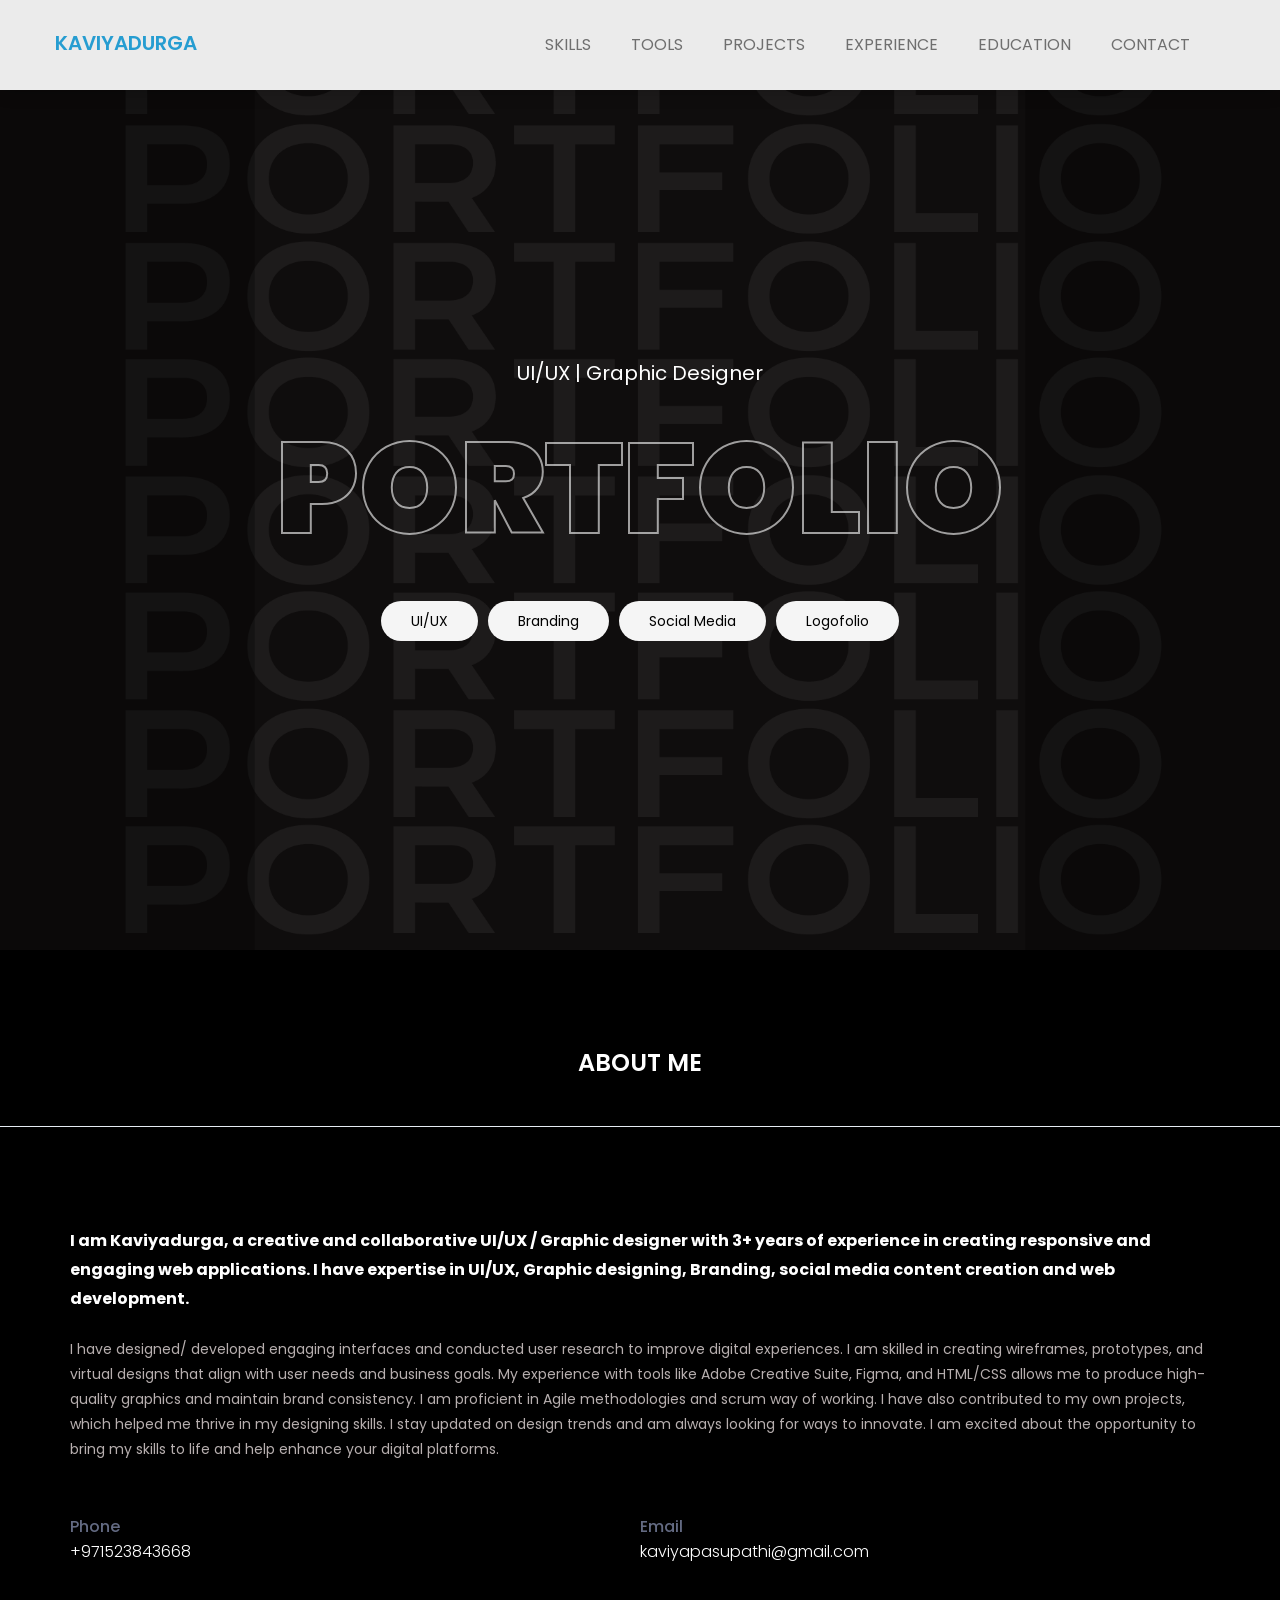
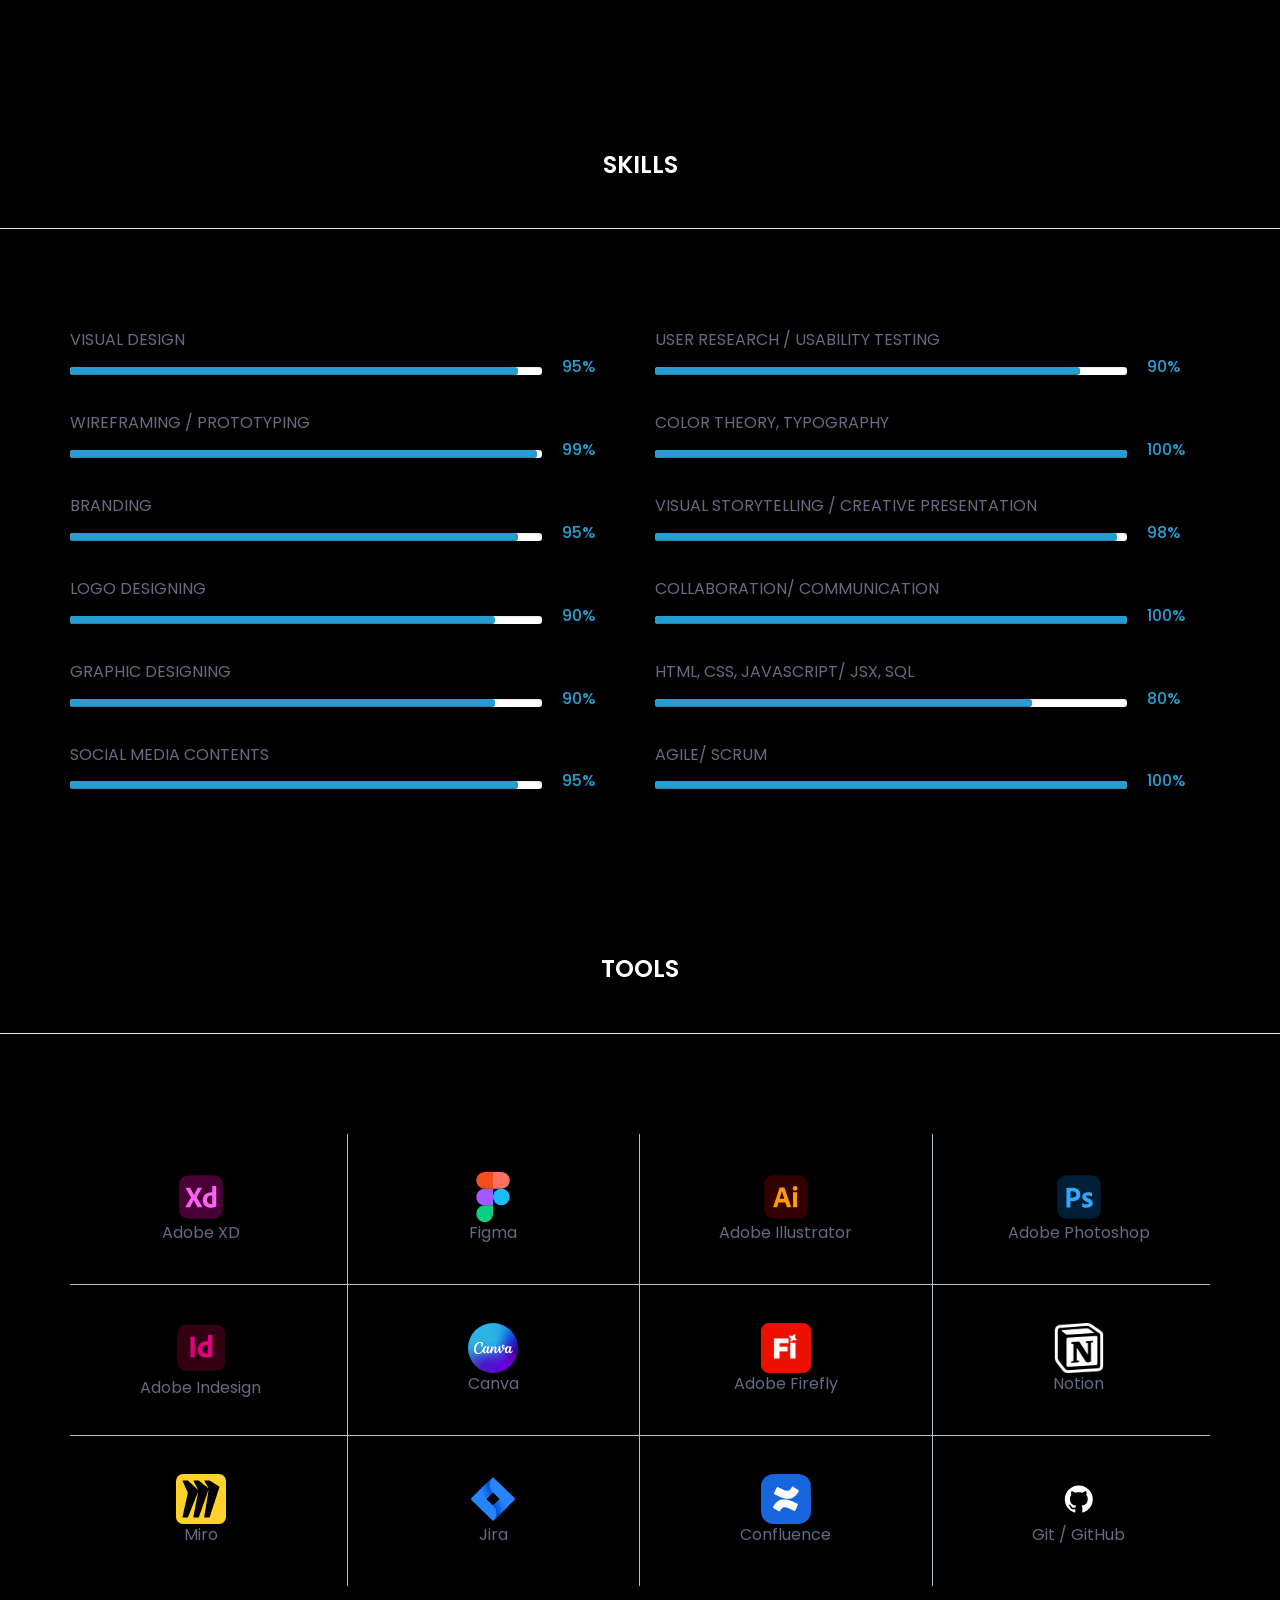
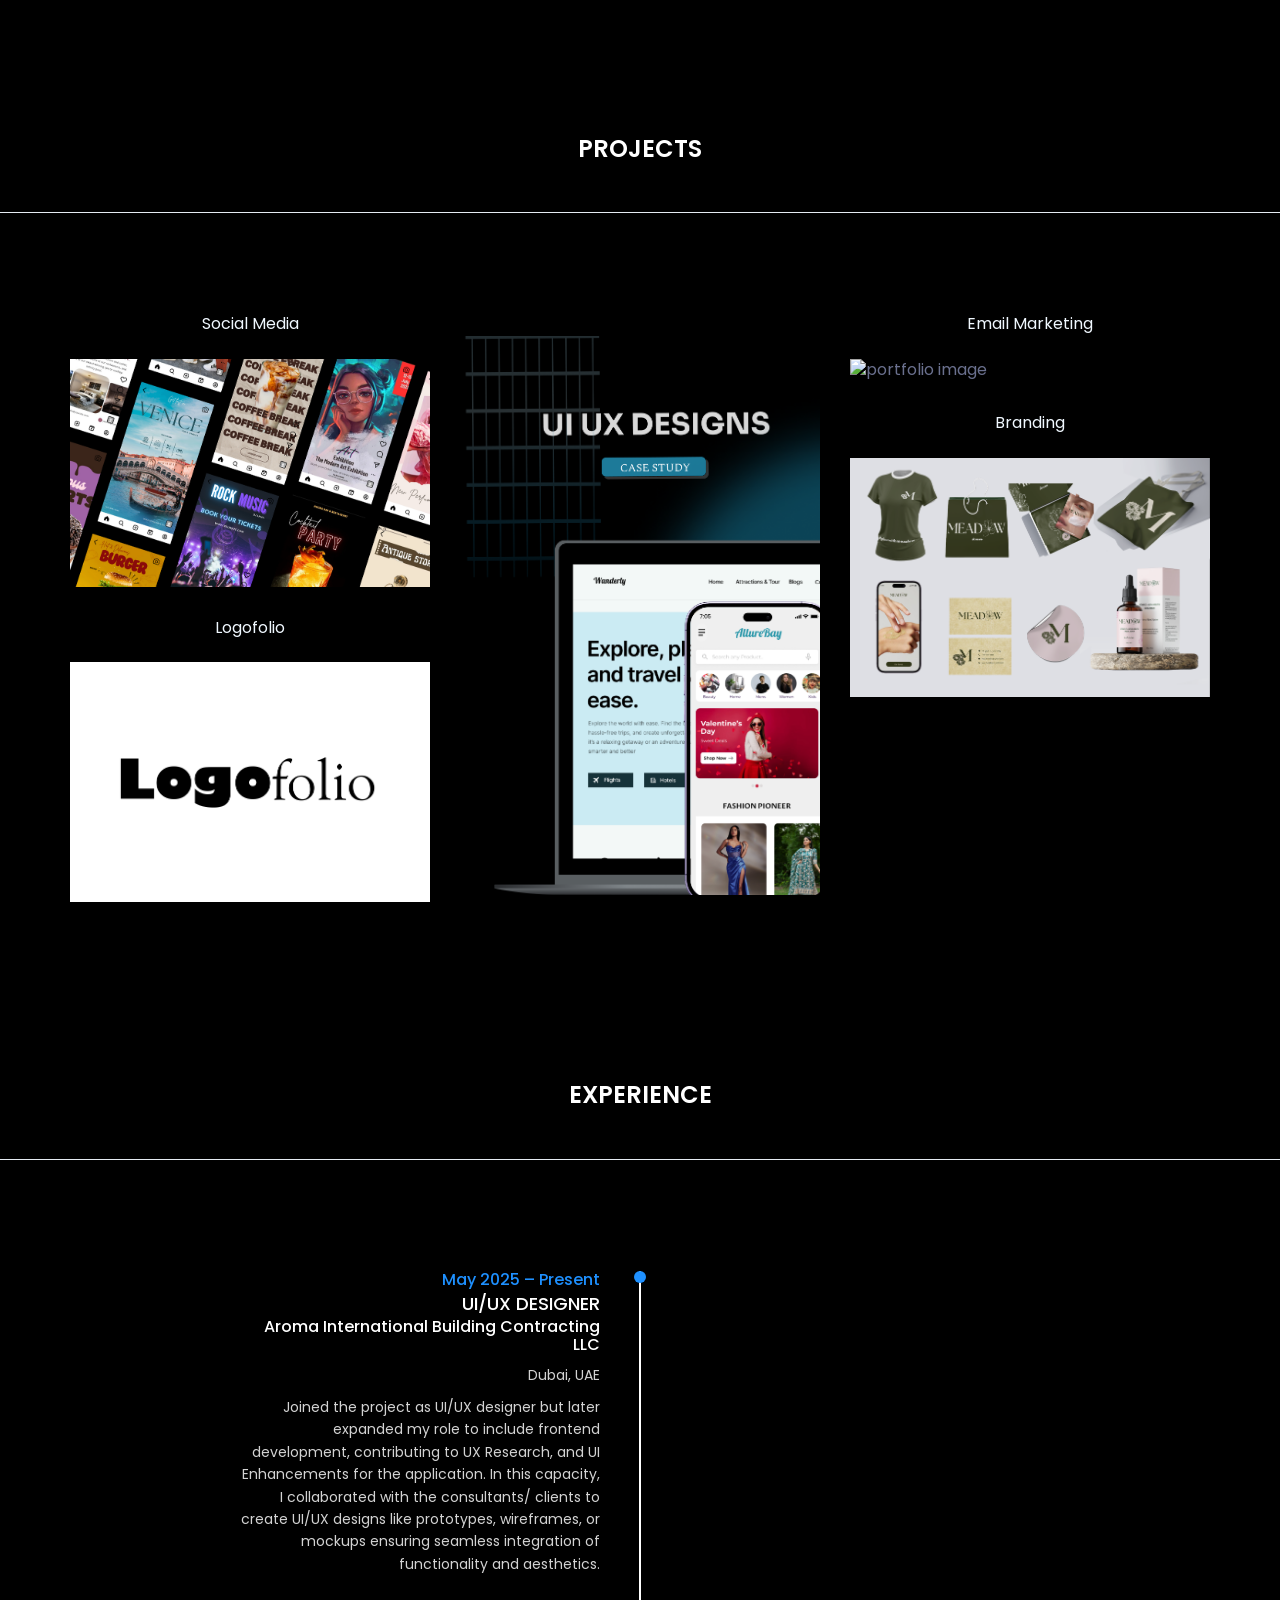
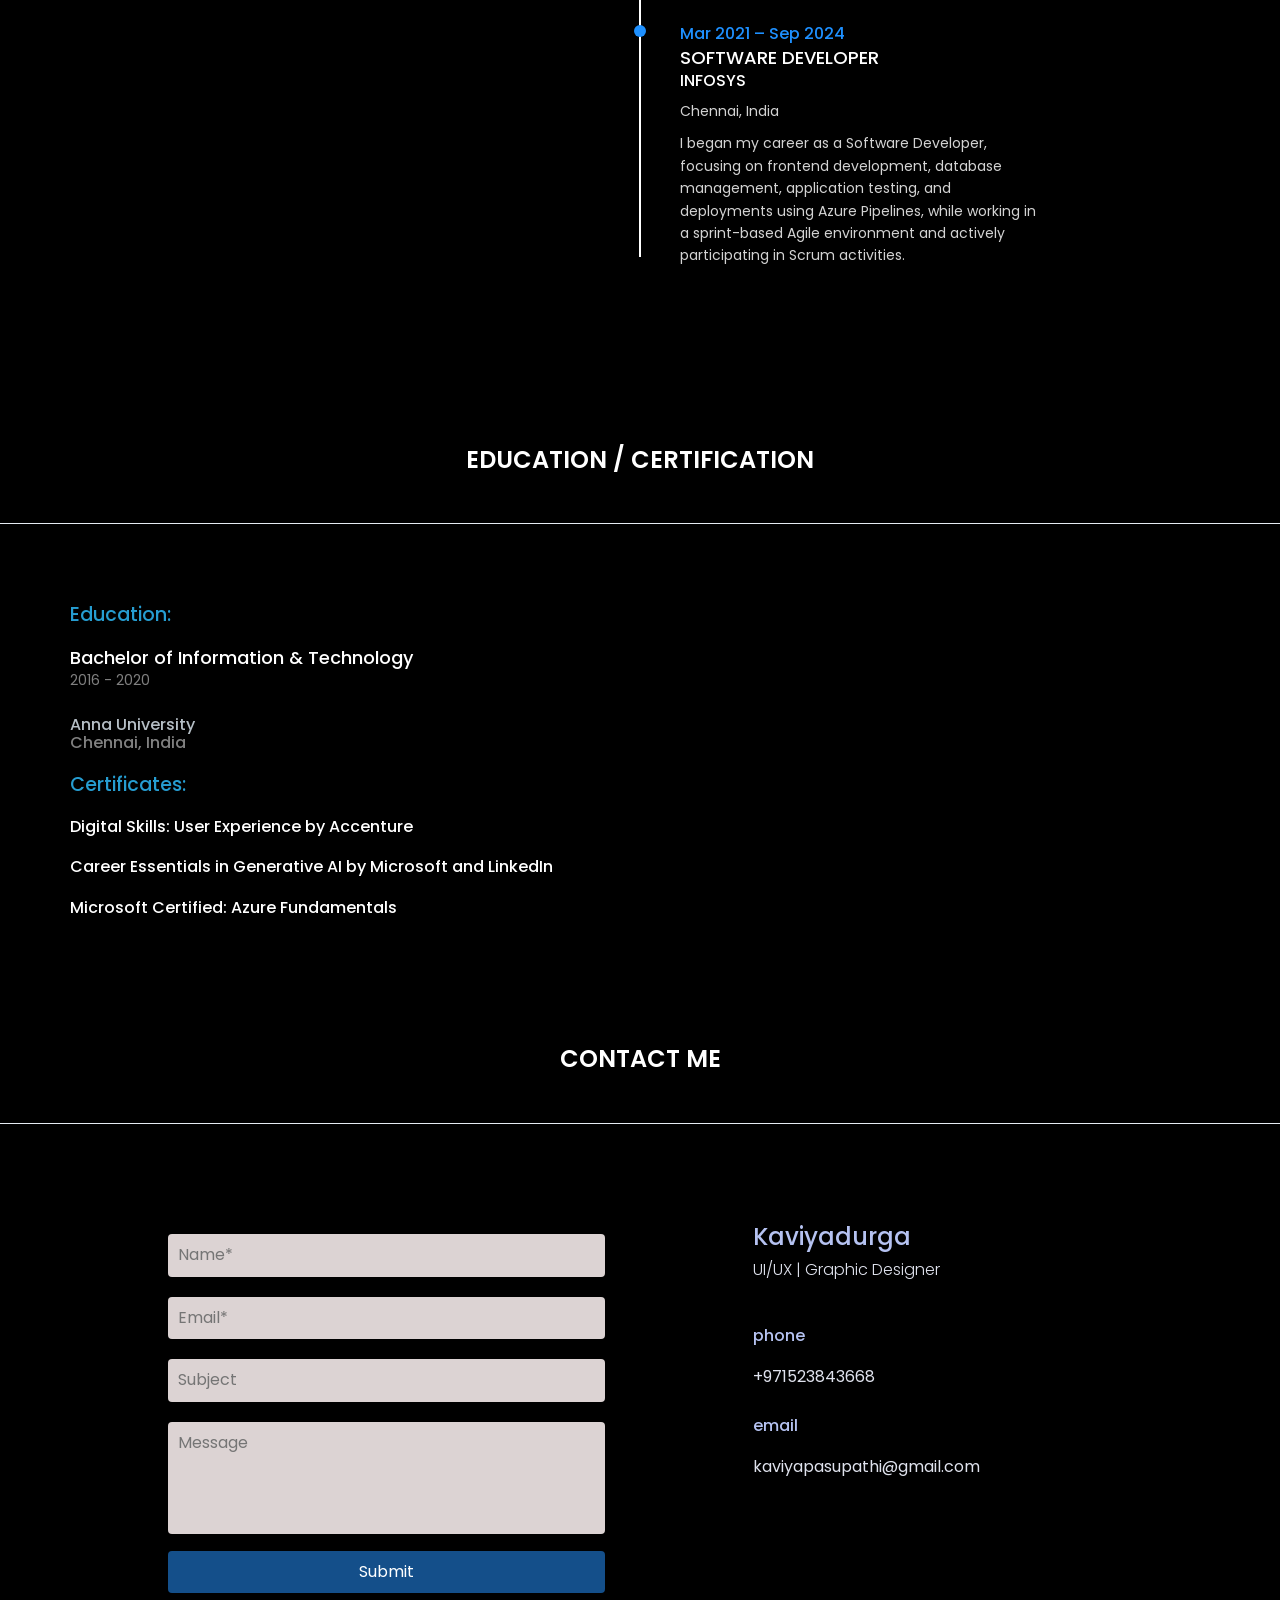
==== commit 24026c9b: "tools section updated" ====
--- a/index.html
+++ b/index.html
@@ -376,7 +376,7 @@
                 </div>
                 <div class="single-tool-overlay">
                   <div class="tool-txt">
-                    <a><img src="assets/images/tools/adobe-illustrator.svg" alt="illustrator Icon" width="50"
+                    <a><img src="assets/images/tools/adobe-illustrator-black.svg" alt="illustrator Icon" width="50"
                         height="50"></a>
                     <div class="tool-icon-name">Adobe illustrator</div>
                   </div>
@@ -437,14 +437,14 @@
             <div class="col-sm-3">
               <div class="single-tool">
                 <div class="tool-txt">
-                  <a><img src="assets/images/tools/github-white.svg" alt="adobe adobe-xd Icon" width="50"
+                  <a><img src="assets/images/tools/adobe-Firefly-color.svg" alt="adobe adobe-xd Icon" width="50"
                       height="50"></a>
-                  <div class="tool-icon-name">Git/ Github</div>
-                </div>
-                <div class="single-tool-overlay">
-                  <div class="tool-txt">
-                    <a><img src="assets/images/tools/github.svg" alt="adobe adobe-xd Icon" width="50" height="50"></a>
-                    <div class="tool-icon-name">Git/ Github</div>
+                  <div class="tool-icon-name">Adobe Firefly</div>
+                </div>
+                <div class="single-tool-overlay">
+                  <div class="tool-txt">
+                    <a><img src="assets/images/tools/adobe-Firefly-black.svg" alt="adobe adobe-xd Icon" width="50" height="50"></a>
+                    <div class="tool-icon-name">Adobe Firefly</div>
                   </div>
                 </div>
               </div>
@@ -453,14 +453,14 @@
             <div class="col-sm-3">
               <div class="single-tool tool-no-border">
                 <div class="tool-txt">
-                  <a><img src="assets/images/tools/bitbucket.svg" alt="bitbucket Icon" width="50" height="50"></a>
-                  <div class="tool-icon-name">Bitbucket</div>
-                </div>
-                <div class="single-tool-overlay">
-                  <div class="tool-txt">
-                    <a><img src="assets/images/tools/bitbucket-black.svg" alt="bitbucket Icon" width="50"
+                  <a><img src="assets/images/tools/Notion-color.svg" alt="Notion Icon" width="50" height="50"></a>
+                  <div class="tool-icon-name">Notion</div>
+                </div>
+                <div class="single-tool-overlay">
+                  <div class="tool-txt">
+                    <a><img src="assets/images/tools/Notion_black.svg" alt="Notion Icon" width="50"
                         height="50"></a>
-                    <div class="tool-icon-name">Bitbucket</div>
+                    <div class="tool-icon-name">Notion</div>
                   </div>
                 </div>
               </div>
@@ -471,30 +471,14 @@
             <div class="col-sm-3">
               <div class="single-tool">
                 <div class="tool-txt">
-                  <a><img src="assets/images/tools/file-type-jenkins.svg" alt="Jenkins Icon" width="50" height="50"></a>
-                  <div class="tool-icon-name">jenkins</div>
-                </div>
-                <div class="single-tool-overlay">
-                  <div class="tool-txt">
-                    <a><img src="assets/images/tools/file-type-jenkins.svg" alt="Jenkins Icon" width="50"
+                  <a><img src="assets/images/tools/miro-color.svg" alt="Miro Icon" width="50" height="50"></a>
+                  <div class="tool-icon-name">Miro</div>
+                </div>
+                <div class="single-tool-overlay">
+                  <div class="tool-txt">
+                    <a><img src="assets/images/tools/miro-trans.svg" alt="Miro Icon" width="50"
                         height="50"></a>
-                    <div class="tool-icon-name">jenkins</div>
-                  </div>
-                </div>
-              </div>
-            </div>
-            <div class="col-sm-3">
-              <div class="single-tool">
-                <div class="tool-txt">
-                  <a><img src="assets/images/tools/azure-devops-color.svg" alt="Azure DevOps Icon" width="50"
-                      height="50"></a>
-                  <div class="tool-icon-name">Azure DevOps</div>
-                </div>
-                <div class="single-tool-overlay">
-                  <div class="tool-txt">
-                    <a><img src="assets/images/tools/microsoft-azure-devops-black.svg" alt="Azure DevOps Icon"
-                        width="50" height="50"></a>
-                    <div class="tool-icon-name">Azure DevOps</div>
+                    <div class="tool-icon-name">Miro</div>
                   </div>
                 </div>
               </div>
@@ -515,16 +499,32 @@
               </div>
             </div>
             <div class="col-sm-3">
+              <div class="single-tool">
+                <div class="tool-txt">
+                  <a><img src="assets/images/tools/confluence-color.svg" alt="Confluence Icon" width="50"
+                      height="50"></a>
+                  <div class="tool-icon-name">Confluence</div>
+                </div>
+                <div class="single-tool-overlay">
+                  <div class="tool-txt">
+                    <a><img src="assets/images/tools/confluence-black.svg" alt="Confluence Icon" width="50"
+                        height="50"></a>
+                    <div class="tool-icon-name">Confluence</div>
+                  </div>
+                </div>
+              </div>
+            </div>
+            <div class="col-sm-3">
               <div class="single-tool tool-no-border">
                 <div class="tool-txt">
-                  <a><img src="assets/images/tools/postgresql.svg" alt="postgresql Icon" width="50" height="50"></a>
-                  <div class="tool-icon-name">mysql/ postgresql</div>
-                </div>
-                <div class="single-tool-overlay">
-                  <div class="tool-txt">
-                    <a><img src="assets/images/tools/postgresql-black.svg" alt="postgresql Icon" width="50"
+                  <a><img src="assets/images/tools/github-white.svg" alt="GitHub Icon" width="50" height="50"></a>
+                  <div class="tool-icon-name">Git / GitHub</div>
+                </div>
+                <div class="single-tool-overlay">
+                  <div class="tool-txt">
+                    <a><img src="assets/images/tools/github.svg" alt="GitHub Icon" width="50"
                         height="50"></a>
-                    <div class="tool-icon-name">mysql/ postgresql</div>
+                    <div class="tool-icon-name">Git / GitHub</div>
                   </div>
                 </div>
               </div>
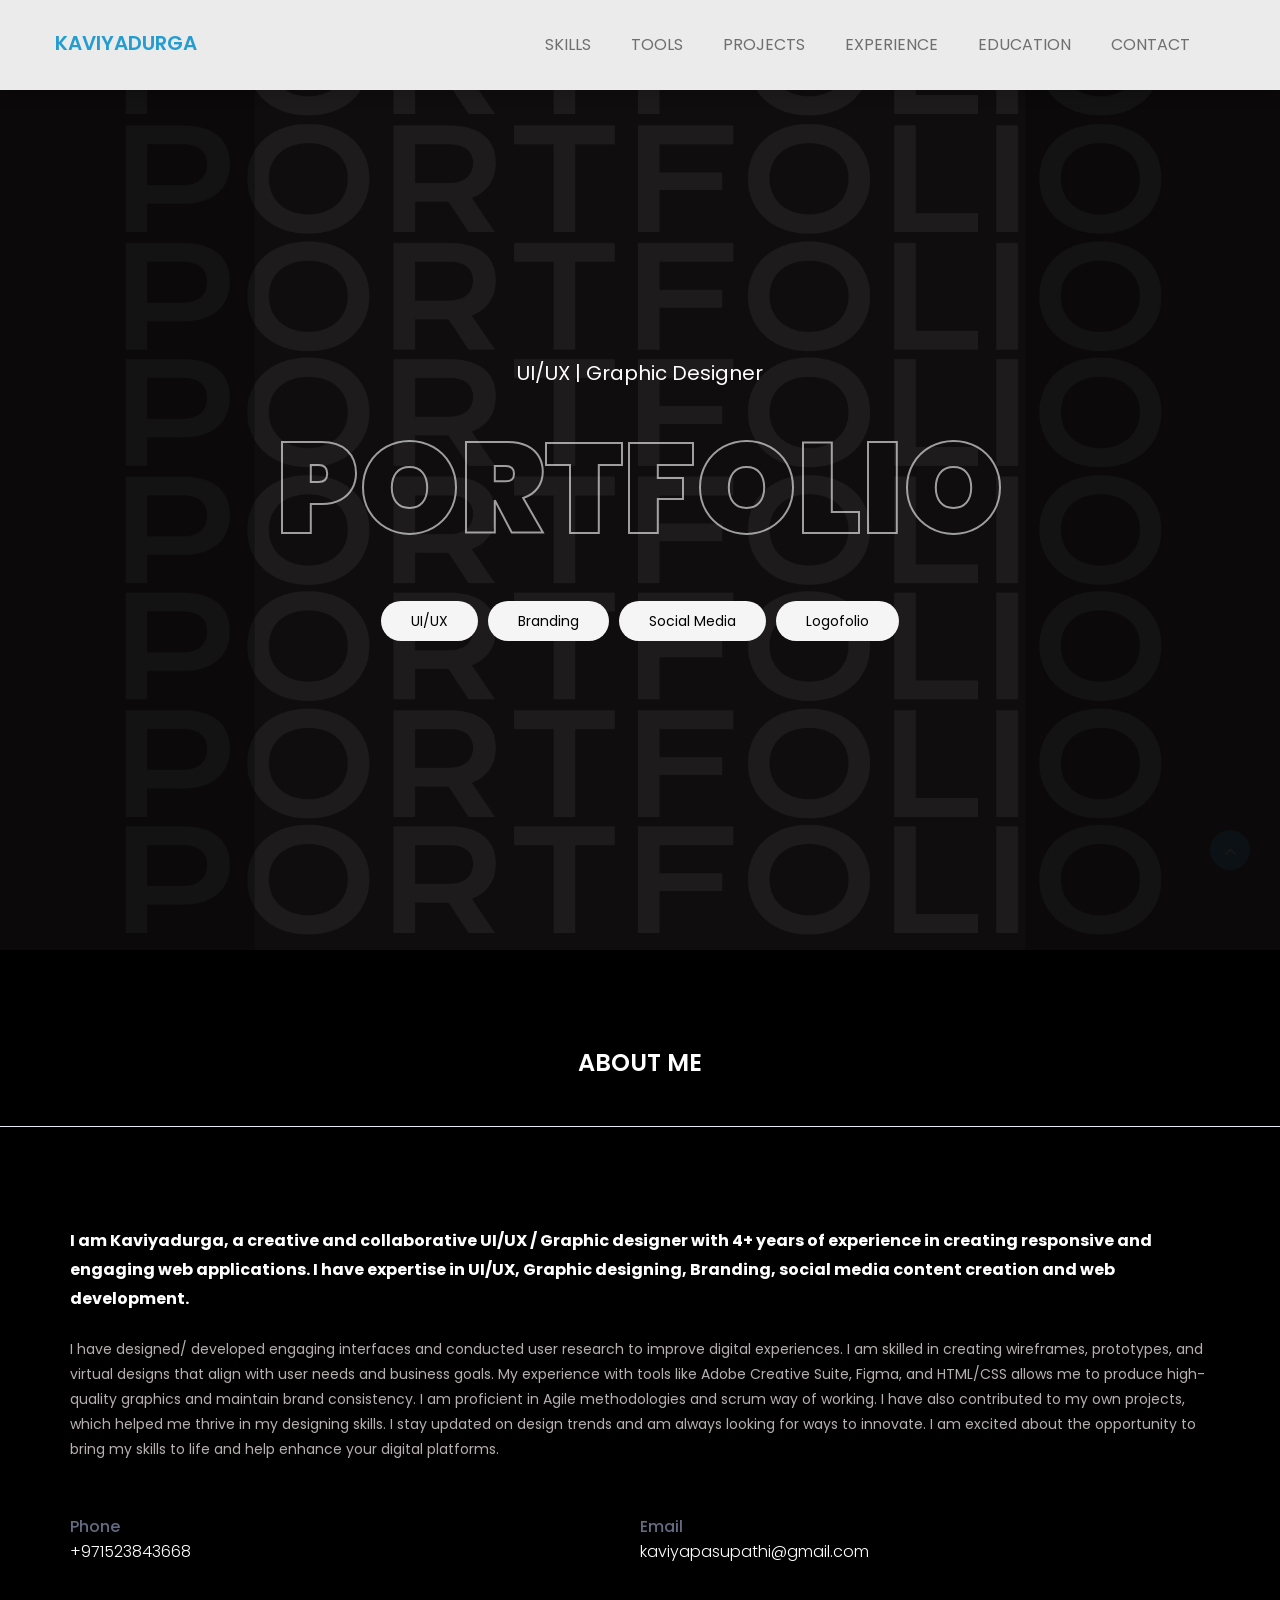
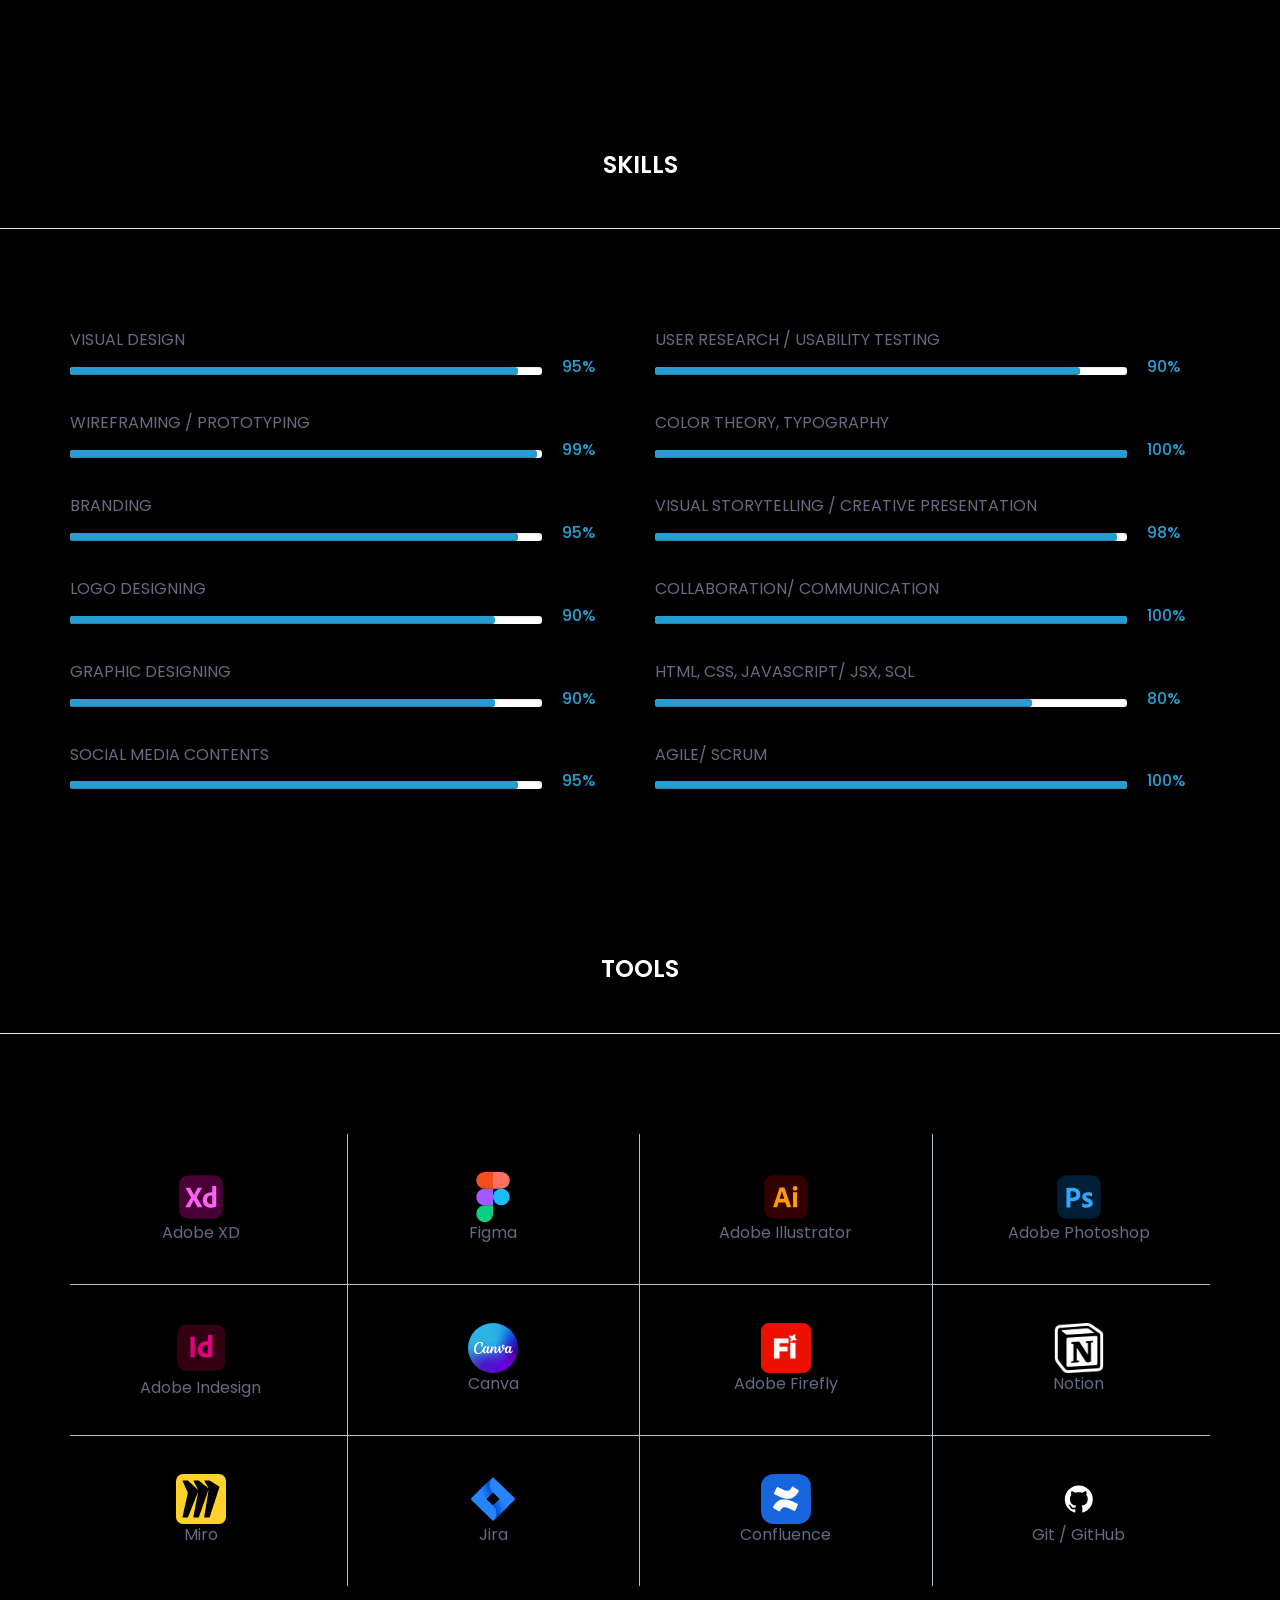
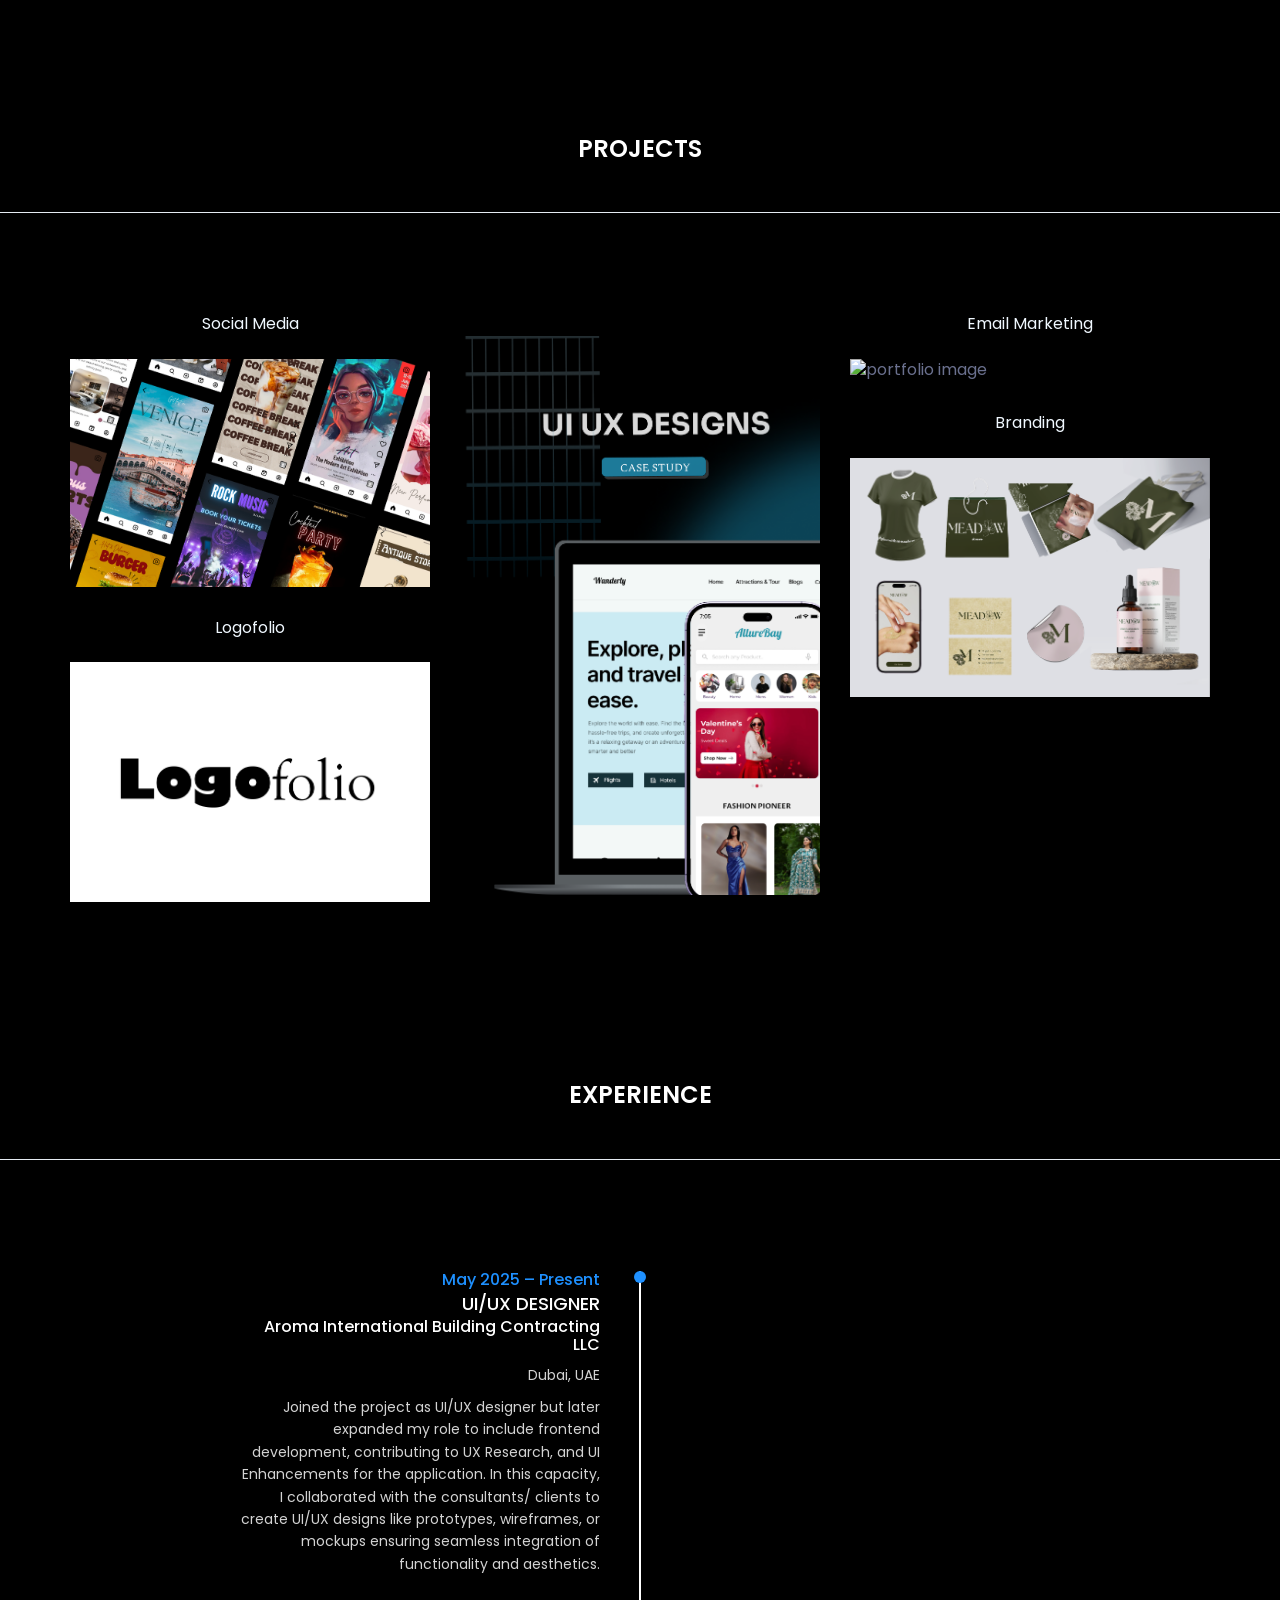
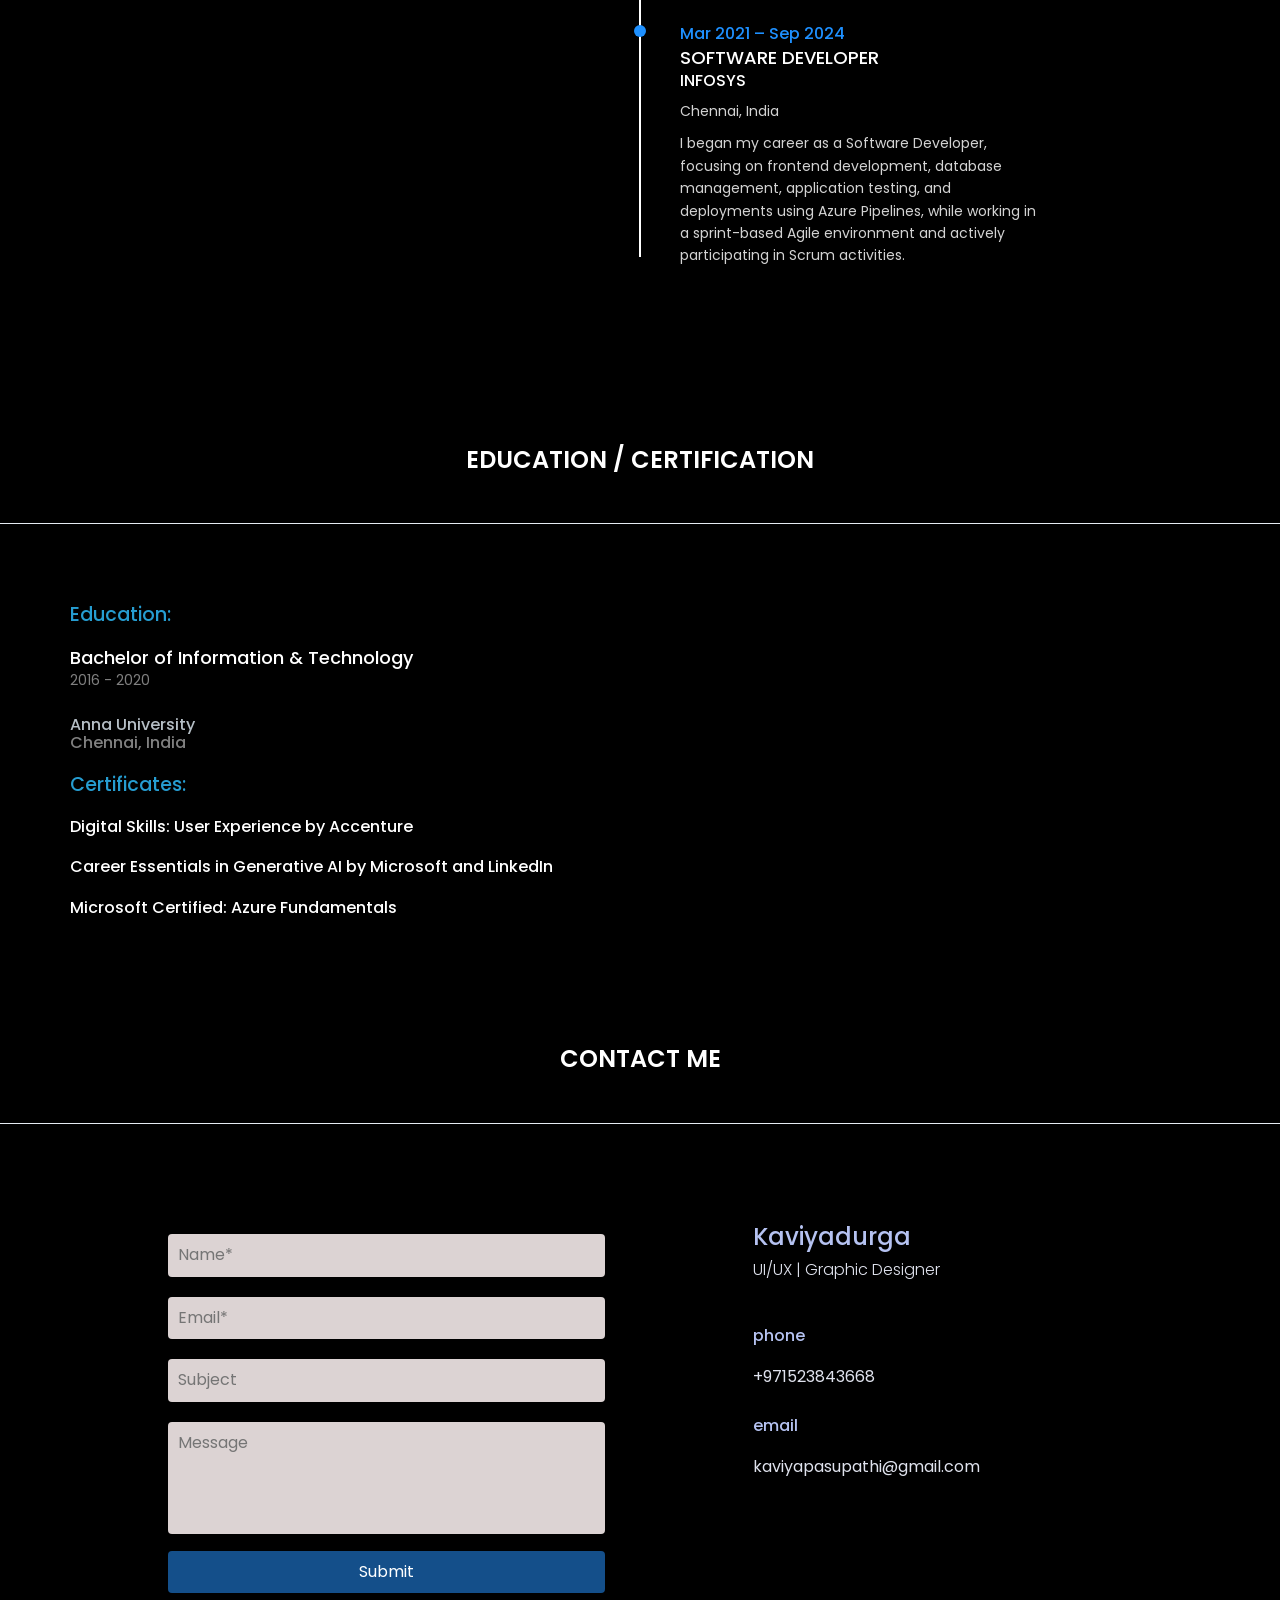
==== commit 0437549b: "yrs change" ====
--- a/index.html
+++ b/index.html
@@ -140,7 +140,7 @@
         <div>
           <p style="font-weight: bold; color: white; font-size: medium;">
             I am Kaviyadurga, a creative and collaborative UI/UX / Graphic designer with
-            3+ years of experience in creating responsive and engaging
+            4+ years of experience in creating responsive and engaging
             web applications. I have expertise in UI/UX, Graphic designing, Branding, social media content creation and
             web development.
           </p>
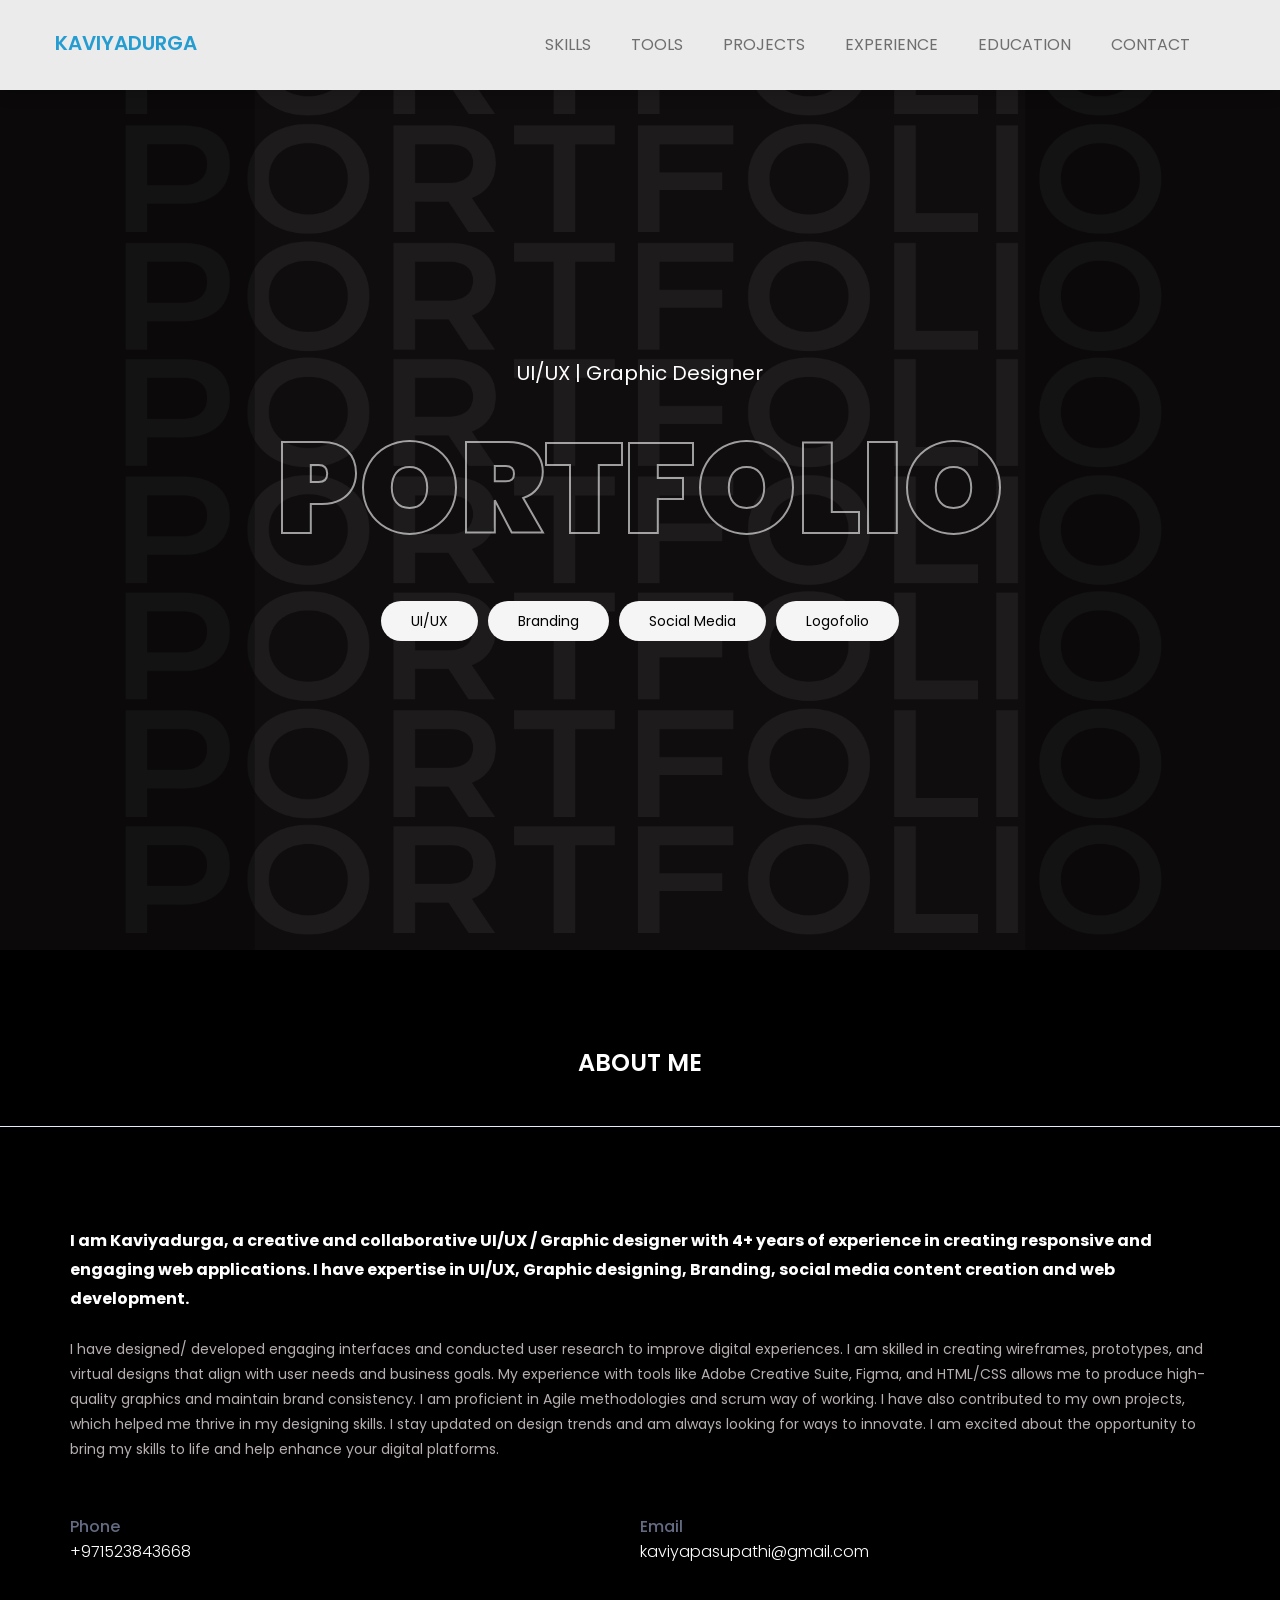
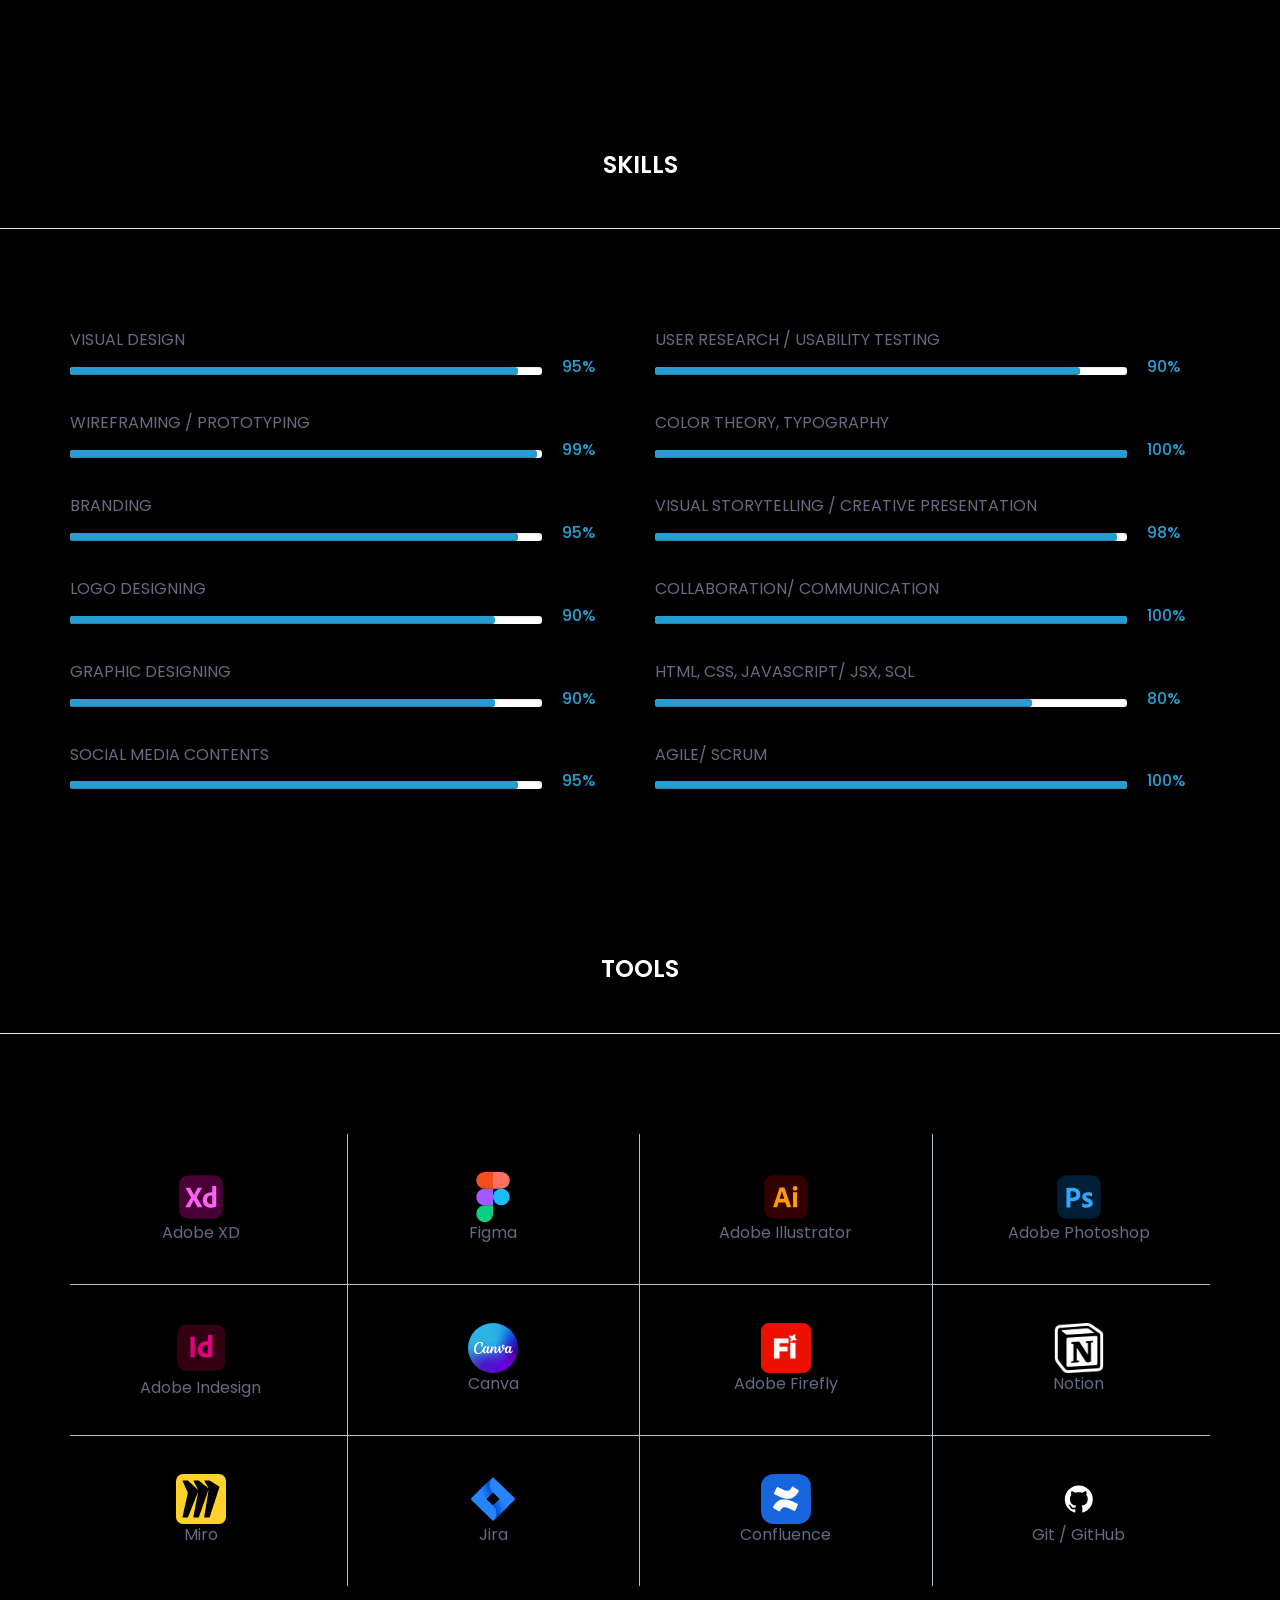
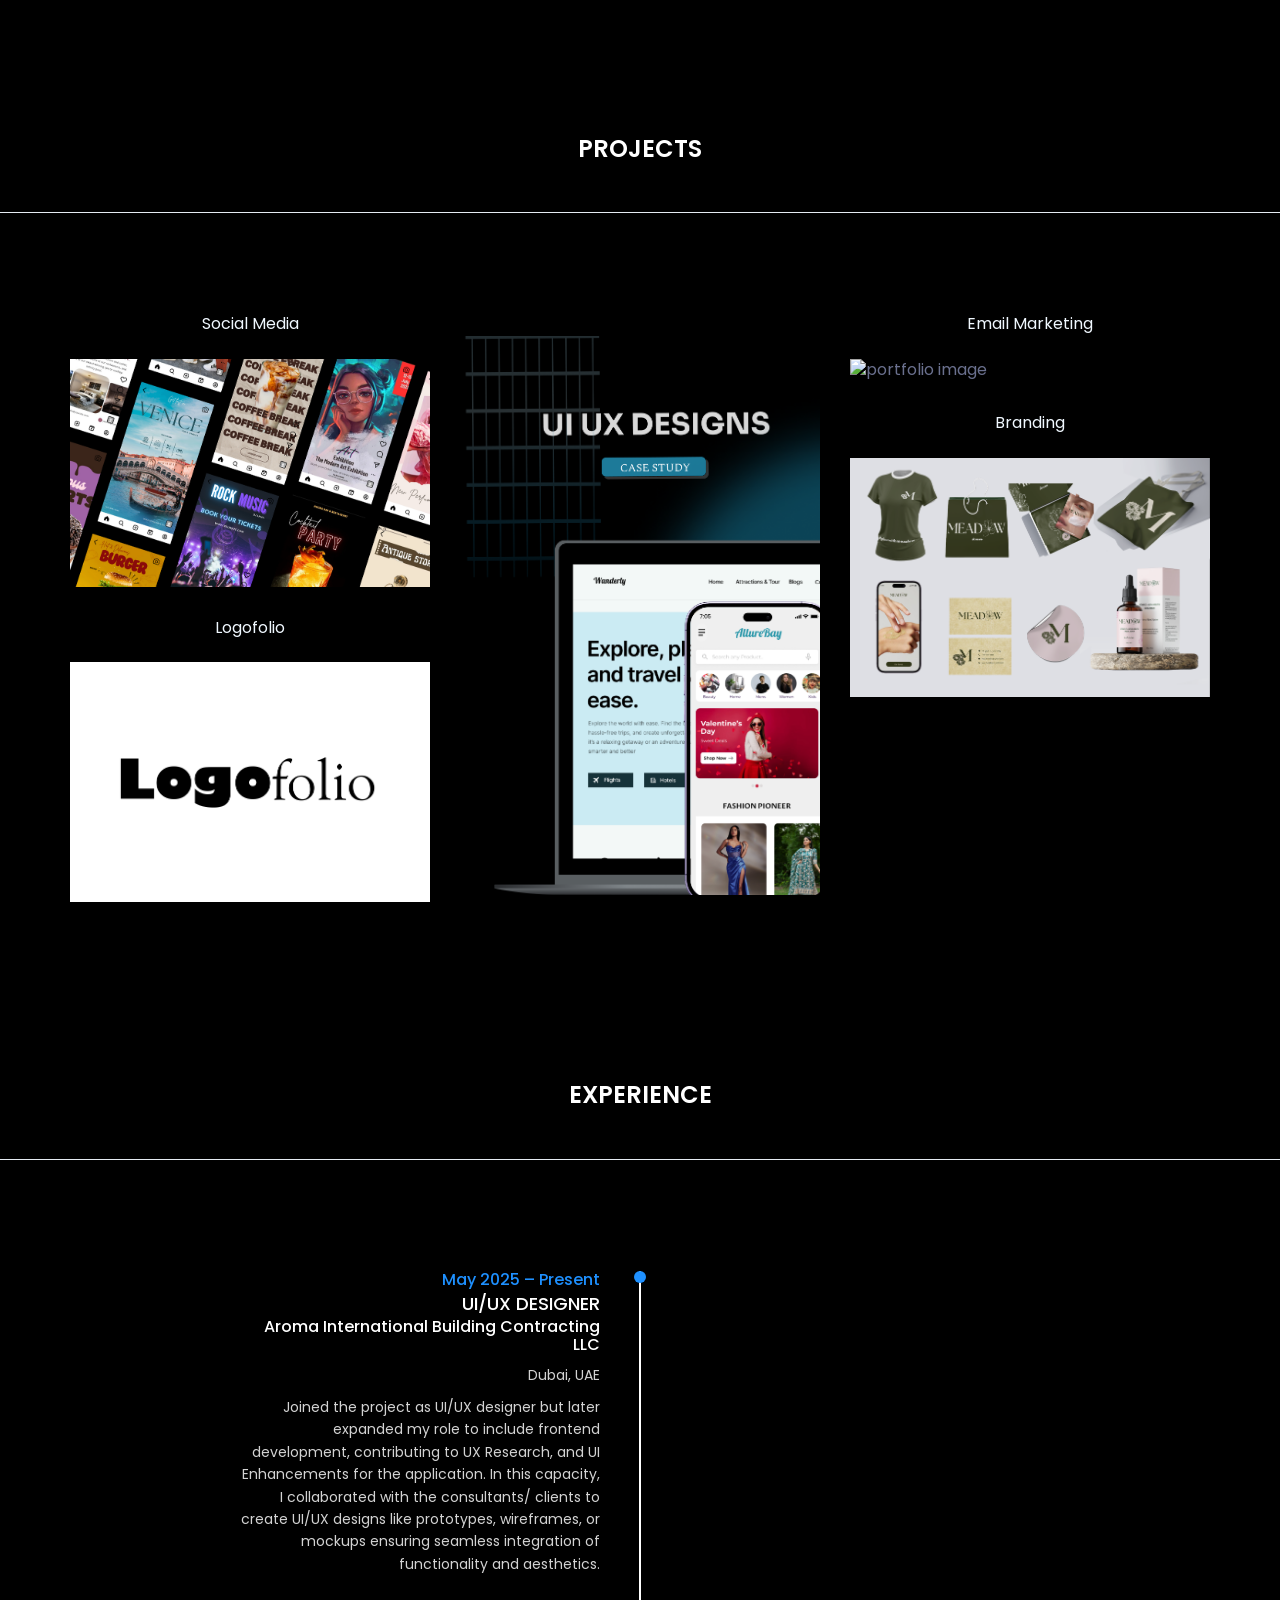
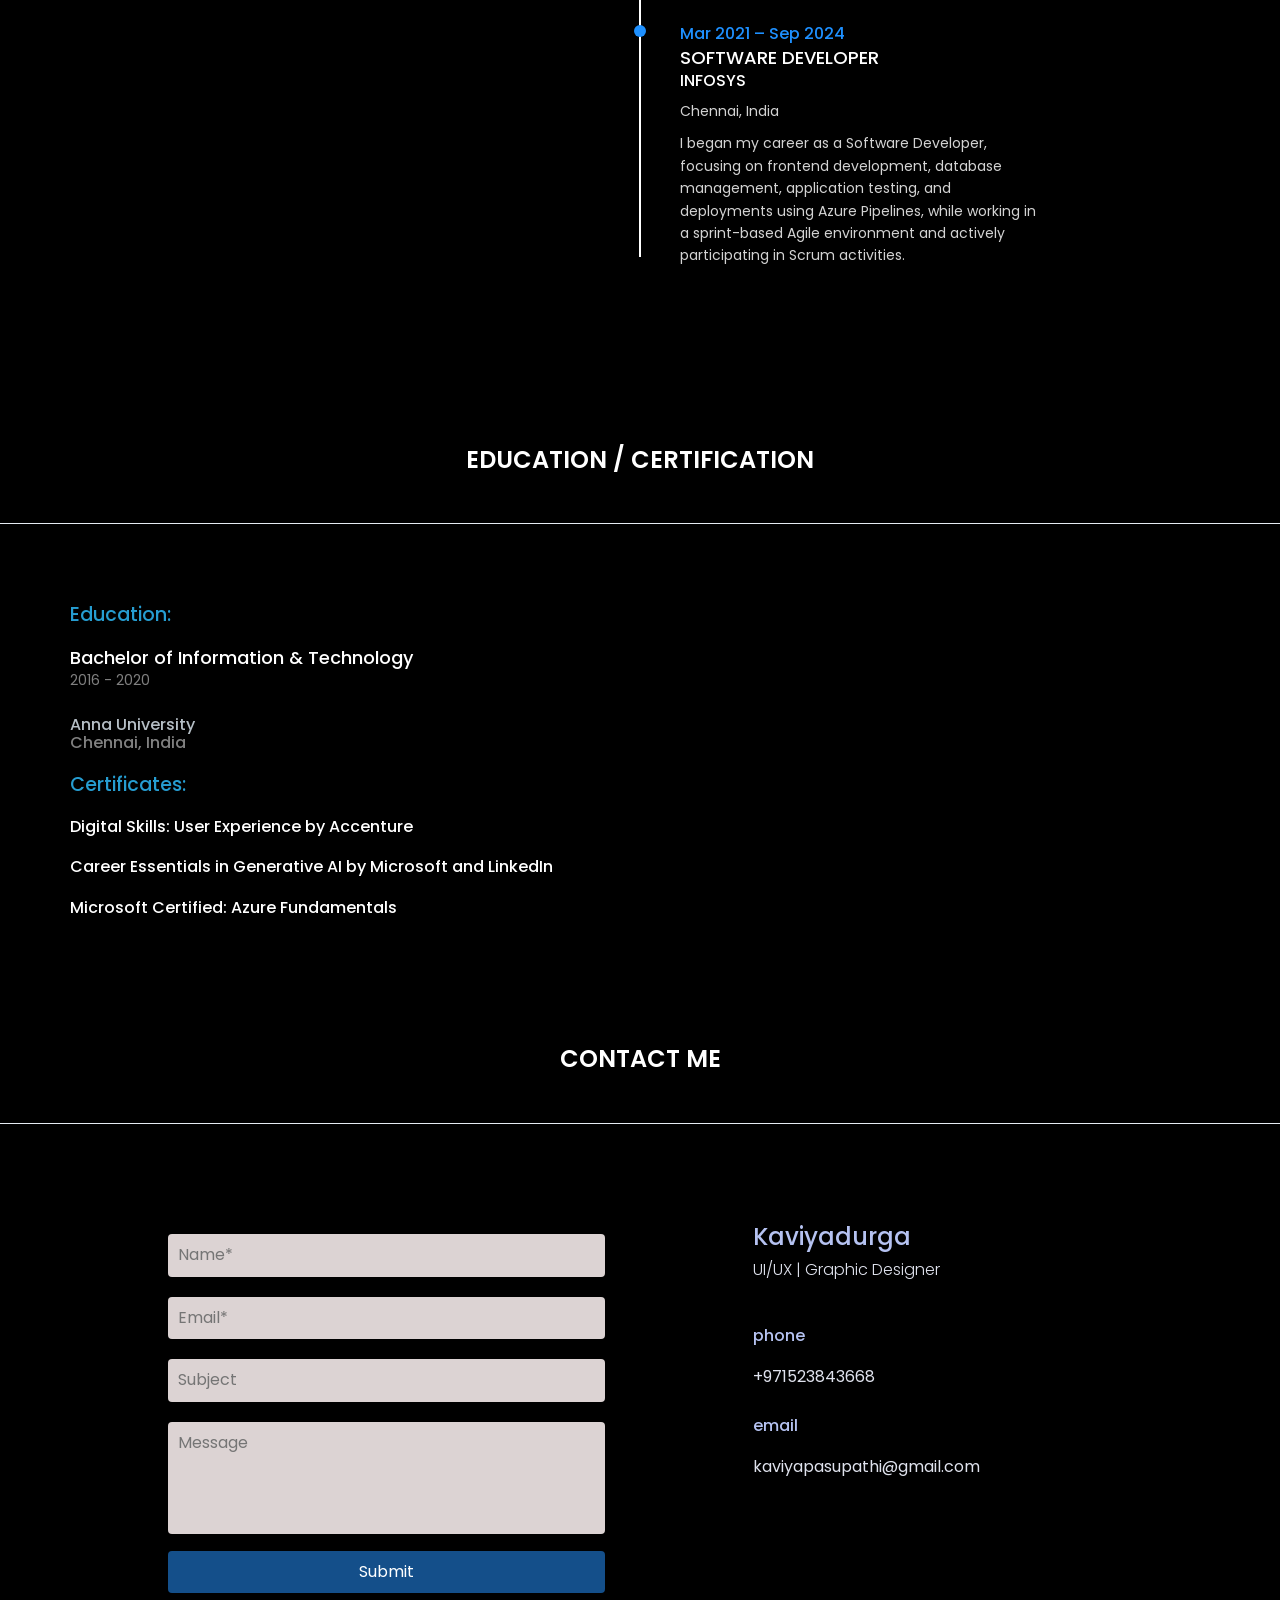
==== commit 6e2b511b: "fixed one svg" ====
--- a/index.html
+++ b/index.html
@@ -346,7 +346,7 @@
                 </div>
                 <div class="single-tool-overlay">
                   <div class="tool-txt">
-                    <a><img src="assets/images/tools/adobe-xd.svg" alt="adobe adobe-xd Icon" width="50" height="50"></a>
+                    <a><img src="assets/images/tools/adobe-xd-black.svg" alt="adobe adobe-xd Icon" width="50" height="50"></a>
                     <div class="tool-icon-name">Adobe XD</div>
                   </div>
                 </div>
